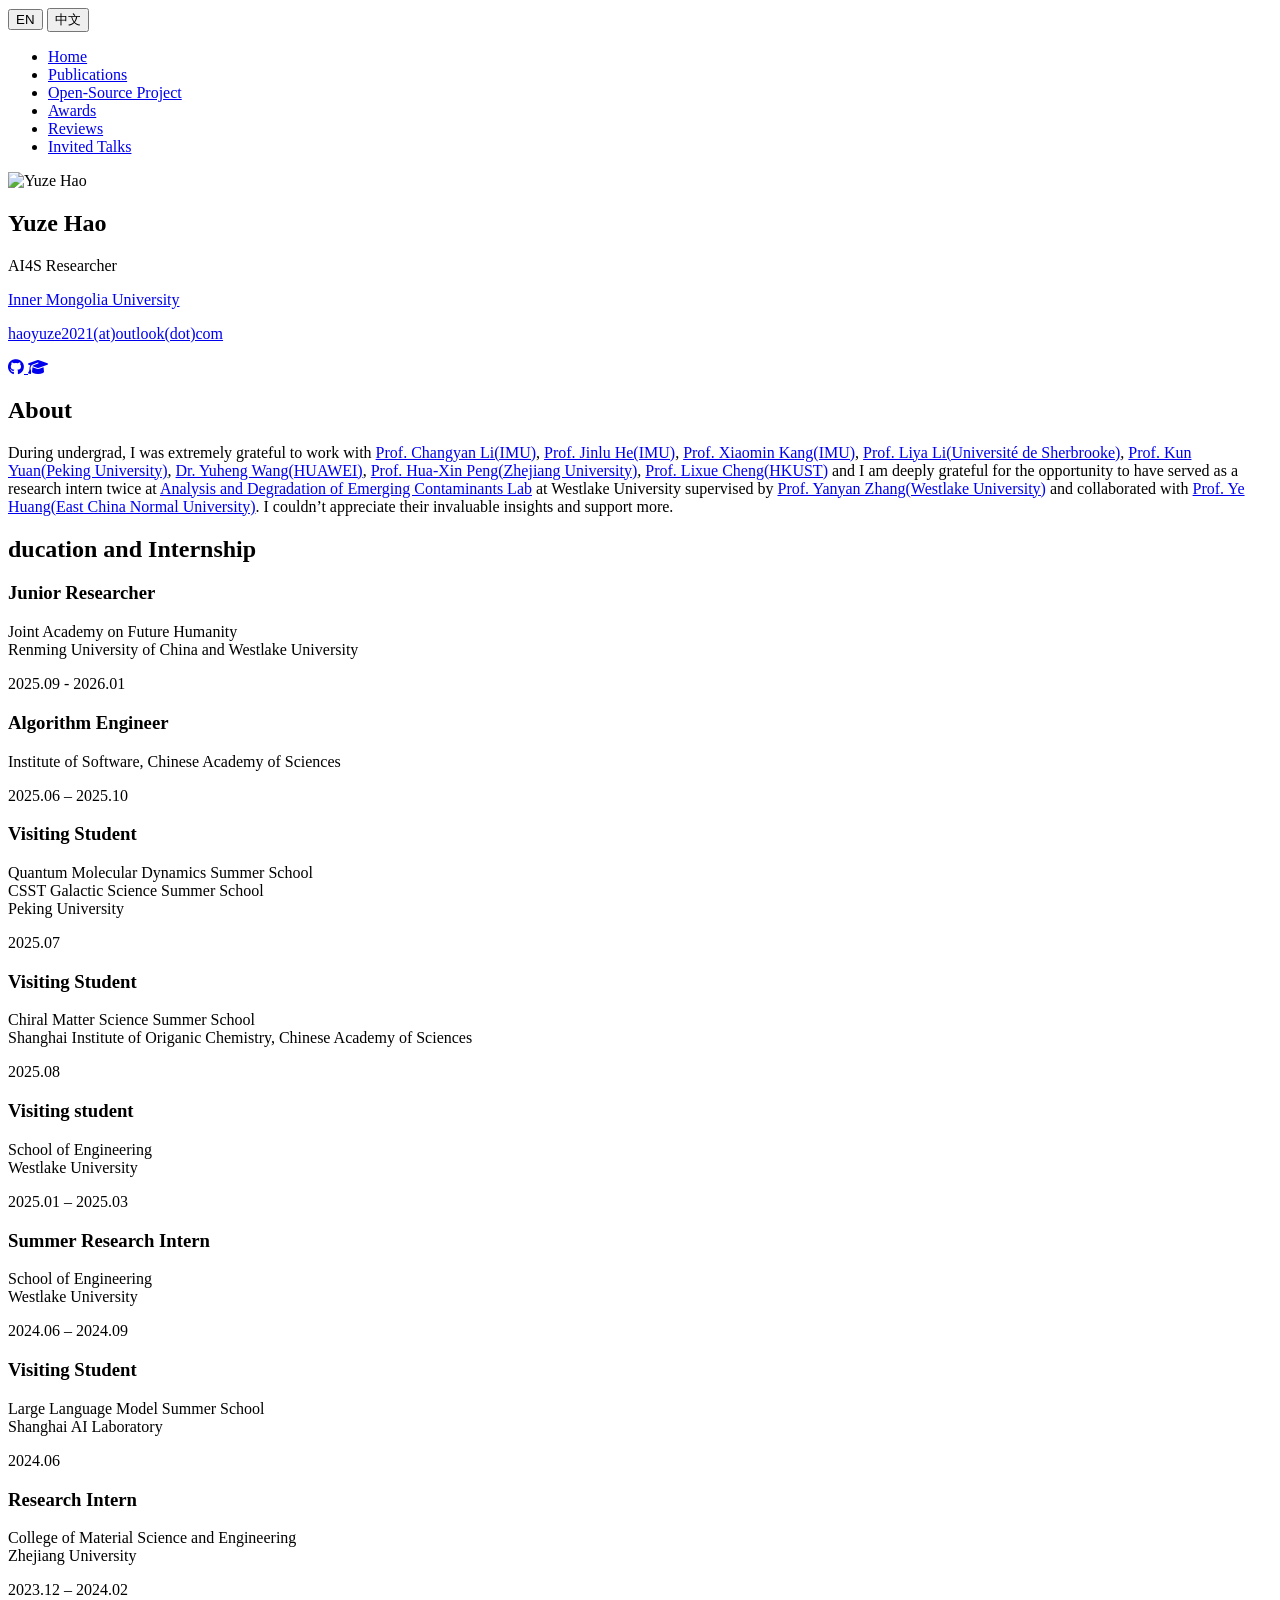
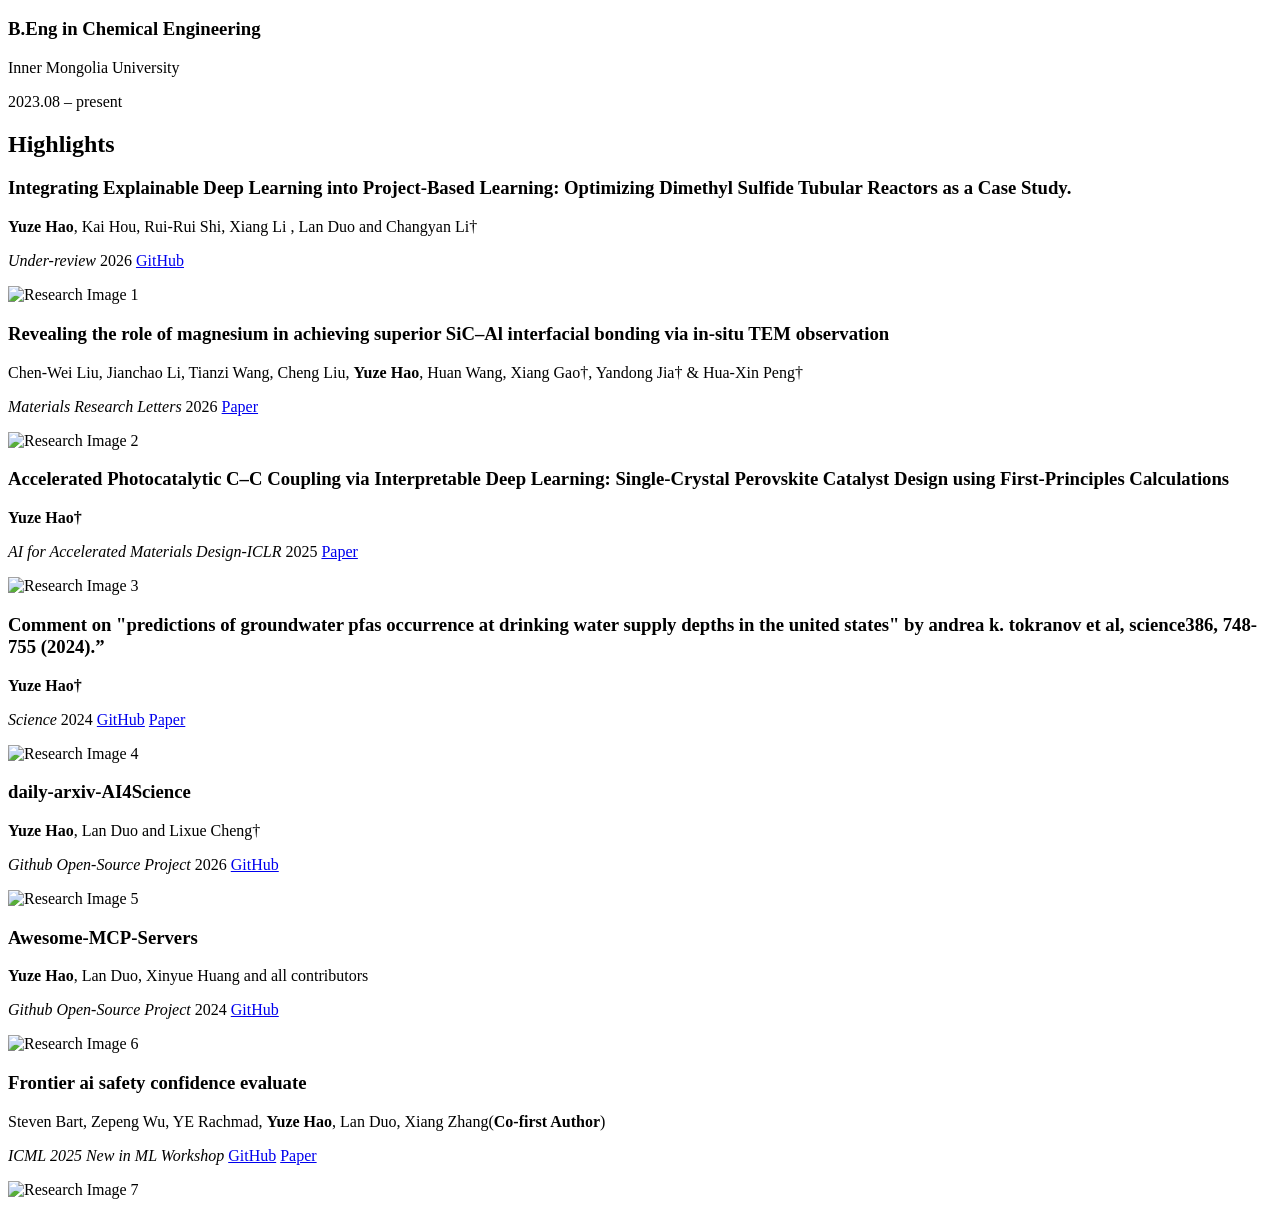
==== index.html @ 5ef04092 "Update index.html" ====
<!DOCTYPE html>
<html lang="en">
<head>
    <meta charset="UTF-8">
    <meta name="viewport" content="width=device-width, initial-scale=1.0">
    <title>Yuze Hao - Academic Homepage</title>
    <link rel="preconnect" href="https://fonts.googleapis.com">
    <link rel="preconnect" href="https://fonts.gstatic.com" crossorigin>
    <link href="https://fonts.googleapis.com/css2?family=Playfair+Display:wght@400;700&family=Inter:wght@300;400;500;600&display=swap" rel="stylesheet">
    <link rel="stylesheet" href="https://cdnjs.cloudflare.com/ajax/libs/font-awesome/6.4.0/css/all.min.css">
    <link rel="stylesheet" href="styles.css">
</head>
<body>
    <div class="container">
        <!-- Language Switcher -->
        <div class="language-switcher">
            <button id="en-btn" class="lang-btn active">EN</button>
            <button id="zh-btn" class="lang-btn">中文</button>
        </div>

        <!-- Navigation -->
        <nav class="navbar">
            <ul>
                <li><a href="index.html" class="nav-link active" data-en="Home" data-zh="首页">Home</a></li>
                <li><a href="publication.html" class="nav-link" data-en="Publications" data-zh="学术论文">Publications</a></li>
                <li><a href="opensource.html" class="nav-link" data-en="Open-Source Project" data-zh="开源项目">Open-Source Project</a></li>
                <li><a href="opensource.html" class="nav-link" data-en="Awards" data-zh="奖项">Awards</a></li>
                <li><a href="opensource.html" class="nav-link" data-en="Reviews" data-zh="审稿">Reviews</a></li>
                <li><a href="opensource.html" class="nav-link" data-en="Invited Talks" data-zh="受邀演讲">Invited Talks</a></li>
            </ul>
        </nav>

        <!-- Main Content -->
        <div class="main-content">
            <!-- Left Sidebar -->
            <aside class="sidebar">
                <div class="profile-photo">
                    <img src="images/profile.jpg" alt="Yuze Hao">
                </div>
                <div class="profile-info">
                    <h1 class="name" data-en="Yuze Hao" data-zh="Yuze Hao">Yuze Hao</h1>
                    <p class="title" data-en="UG std.<br>AI4S Researcher<br>Seeking for phd position" data-zh="科学智能开发者">AI4S Researcher</p>
                    <p class="institution">
                        <a href="https://www.imu.edu.cn/" target="_blank" data-en="Inner Mongolia University" data-zh="内蒙古大学">Inner Mongolia University</a>
                    </p>
                    <p class="email">
                        <a href="haoyuze2021.outlook.com">haoyuze2021(at)outlook(dot)com</a>
                        <!-- <br>
                        <a href="mailto:jiayinjunharold@gmail.com">jiayinjunharold@gmail.com</a> -->
                    </p>
                    <div class="links">
                        <a href="https://github.com/YuzeHao2023" target="_blank" class="social-link" title="GitHub">
                            <i class="fab fa-github"></i>
                        </a>
                        <a href="https://scholar.google.com/citations?user=bJo_CXkAAAAJ&hl=en" target="_blank" class="social-link" title="Google Scholar">
                            <i class="fas fa-graduation-cap"></i>
                        </a>
                    </div>
                </div>
            </aside>

            <!-- Right Content -->
            <main class="content">
                <!-- About Section -->
                <section class="section" id="about">
                    <h2 class="section-title" data-en="About" data-zh="个人简介">About</h2>
                    <p class="section-content" 
                       data-en="During undergrad, I was extremely grateful to work with <a href='https://scholar.google.com/citations?user=M0JCPS4AAAAJ&hl=en'>Prof. Changyan Li(IMU)</a>, <a href='https://orcid.org/0000-0001-9772-8572'>Prof. Jinlu He(IMU)</a>, <a href='https://orcid.org/0000-0001-5195-0231'>Prof. Xiaomin Kang(IMU)</a>, <a href='https://scholar.google.com/citations?user=__xMI5sAAAAJ&hl=en'>Prof. Liya Li(Université de Sherbrooke)</a>, <a href='https://kunyuan827.github.io/'>Prof. Kun Yuan(Peking University)</a>, <a href='https://gitee.com/yuheng_wang'>Dr. Yuheng Wang(HUAWEI)</a>, <a href='https://scholar.google.com/citations?user=1neVsLcAAAAJ&hl=en&oi=ao'>Prof. Hua-Xin Peng(Zhejiang University)</a>, <a href='https://github.com/sherrylixuecheng'>Prof. Lixue Cheng(HKUST)</a> and I am deeply grateful for the opportunity to have served as a research intern twice at the <a href='https://environ-chem.lab.westlake.edu.cn/index.htm'>Analysis and Degradation of Emerging Contaminants Lab</a> at Westlake University, supervised by <a href='https://scholar.google.com/citations?user=PNVFltwAAAAJ&hl=en&oi=ao'>Prof. Yanyan Zhang(Westlake University)</a> and collaborating with <a href='https://scholar.google.com/citations?user=zQckibQAAAAJ&hl=en'>Prof. Ye Huang(East China Normal University)</a>. I couldn’t appreciate their invaluable insights and support more."
                       data-zh="在本科期间，我非常感激能与 <a href='https://scholar.google.com/citations?user=M0JCPS4AAAAJ&hl=en'>李常艳教授 (内蒙古大学)</a>、<a href='https://orcid.org/0000-0001-9772-8572'>贺进禄教授 (内蒙古大学)</a>、<a href='https://orcid.org/0000-0001-5195-0231'>康晓敏教授 (内蒙古大学)</a>、<a href='https://scholar.google.com/citations?user=__xMI5sAAAAJ&hl=en'>李利亚教授 (舍布鲁克大学)</a>、<a href='https://kunyuan827.github.io/'>袁坤教授 (北京大学)</a>、<a href='https://gitee.com/yuheng_wang'>王宇衡博士 (华为)</a>、<a href='https://scholar.google.com/citations?user=1neVsLcAAAAJ&hl=en&oi=ao'>彭華新教授 (浙江大学)</a> 以及 <a href='https://github.com/sherrylixuecheng'>程立雪教授 (香港科技大学)</a> 共同开展工作。同时，我也非常荣幸能在西湖大学 <a href='https://environ-chem.lab.westlake.edu.cn/index.htm'>新污染物分析与降解实验室</a> 担任两次研究实习生，在 <a href='https://scholar.google.com/citations?user=PNVFltwAAAAJ&hl=en&oi=ao'>张岩岩教授 (西湖大学)</a> 的指导下学习，并与 <a href='https://scholar.google.com/citations?user=zQckibQAAAAJ&hl=en'>黄晔教授 (华东师范大学)</a> 合作。我对他们提供的宝贵见解和支持感激不尽。">
                       
                       During undergrad, I was extremely grateful to work with 
                       <a href="https://scholar.google.com/citations?user=M0JCPS4AAAAJ&hl=en">Prof. Changyan Li(IMU)</a>, 
                       <a href="https://orcid.org/0000-0001-9772-8572">Prof. Jinlu He(IMU)</a>, 
                       <a href="https://orcid.org/0000-0001-5195-0231">Prof. Xiaomin Kang(IMU)</a>, 
                       <a href="https://scholar.google.com/citations?user=__xMI5sAAAAJ&hl=en">Prof. Liya Li(Université de Sherbrooke)</a>, 
                       <a href="https://kunyuan827.github.io/">Prof. Kun Yuan(Peking University)</a>, 
                       <a href="https://gitee.com/yuheng_wang">Dr. Yuheng Wang(HUAWEI)</a>, 
                       <a href="https://scholar.google.com/citations?user=1neVsLcAAAAJ&hl=en&oi=ao">Prof. Hua-Xin Peng(Zhejiang University)</a>,
                       <a href="https://github.com/sherrylixuecheng">Prof. Lixue Cheng(HKUST)</a>
                       and I am deeply grateful for the opportunity to have served as a research intern twice at 
                       <a href="https://environ-chem.lab.westlake.edu.cn/index.htm">Analysis and Degradation of Emerging Contaminants Lab</a> 
                       at Westlake University supervised by 
                       <a href="https://scholar.google.com/citations?user=PNVFltwAAAAJ&hl=en&oi=ao">Prof. Yanyan Zhang(Westlake University)</a> 
                       and collaborated with 
                       <a href="https://scholar.google.com/citations?user=zQckibQAAAAJ&hl=en">Prof. Ye Huang(East China Normal University)</a>. 
                       I couldn’t appreciate their invaluable insights and support more.
                    </p>
                    <!-- <p class="section-content" data-en="I am a Postdoctoral Researcher at THU-AIR and a Neuroscience PhD graduate from the IDG/McGovern Institute for Brain Research, Tsinghua University. Driven by a passion for <span class='highlight'>AI4Science</span>, my research focuses on using unsupervised learning and synthetic data to solve complex pharmaceutical and biological problems. See more about me via <a href='timeline.html'>Timeline</a>" data-zh="清华智能产业研究院博士后，清华麦戈文脑科学研究中心神经科学博士。目前深耕 <span class='highlight'>AI4Science</span> 领域，专注于通过无监督学习和合成数据探索前沿的生物医药课题。欢迎通过我的 <a href='timeline.html'>时间线</a> 来了解更多。">
                        I am a Postdoctoral Researcher at THU-AIR and a Neuroscience PhD graduate from the IDG/McGovern Institute for Brain Research, Tsinghua University. Driven by a passion for <span class='highlight'>AI4Science</span>, my research focuses on using unsupervised learning and synthetic data to solve complex pharmaceutical and biological problems. See more about me via <a href='timeline.html'>Timeline</a>
                    </p> -->
                    <!-- <p class="section-content" 
                       data-en="During undergrad, I was extremely grateful to work with <a href='https://scholar.google.com/citations?user=M0JCPS4AAAAJ&hl=en'>Prof. Changyan Li(IMU)</a>, <a href='https://orcid.org/0000-0001-9772-8572'>Prof. Jinlu He(IMU)</a>, <a href='https://orcid.org/0000-0001-5195-0231'>Prof. Xiaomin Kang(IMU)</a>, <a href='https://scholar.google.com/citations?user=__xMI5sAAAAJ&hl=en'>Prof. Liya Li(Université de Sherbrooke)</a>, <a href='https://kunyuan827.github.io/'>Prof. Kun Yuan(Peking University)</a>, <a href='https://gitee.com/yuheng_wang'>Dr. Yuheng Wang(HUAWEI)</a>, <a href='https://scholar.google.com/citations?user=1neVsLcAAAAJ&hl=en&oi=ao'>Prof. Hua-Xin Peng(Zhejiang University)</a>, <a href="https://github.com/sherrylixuecheng">Prof. Lixue Cheng(HKUST)</a> and I couldn't appreciate to being a research Intern twice at <a href='https://environ-chem.lab.westlake.edu.cn/index.htm'>Analysis and Degradation of Emerging Contaminants Lab</a> at Westlake University supervised by <a href='https://scholar.google.com/citations?user=PNVFltwAAAAJ&hl=en&oi=ao'>Prof. Yanyan Zhang(Westlake University)</a> and collabrated with <a href='https://scholar.google.com/citations?user=zQckibQAAAAJ&hl=en'>Prof. Ye Huang(East China Normal University)</a>. I couldn’t appreciate their invaluable insights and support more." 
                       <!-- data-zh=""> -->
                       <!-- data-zh="在本科期间，我非常感激能与 <a href='https://scholar.google.com/citations?user=M0JCPS4AAAAJ&hl=en'>李常艳教授 (内蒙古大学)</a>、<a href='https://orcid.org/0000-0001-9772-8572'>贺进禄教授 (内蒙古大学)</a>、<a href='https://orcid.org/0000-0001-5195-0231'>康晓敏教授 (内蒙古大学)</a>、<a href='https://scholar.google.com/citations?user=__xMI5sAAAAJ&hl=en'>李利亚教授 (舍布鲁克大学)</a>、<a href='https://kunyuan827.github.io/'>袁坤教授 (北京大学)</a>、<a href='https://gitee.com/yuheng_wang'>王宇衡博士 (华为)</a>、<a href='https://scholar.google.com/citations?user=1neVsLcAAAAJ&hl=en&oi=ao'>彭華新教授 (浙江大学)</a> 以及 <a href="https://github.com/sherrylixuecheng">程立雪教授 (香港科技大学)</a> 共同开展工作。同时，我也非常荣幸能在西湖大学 <a href='https://environ-chem.lab.westlake.edu.cn/index.htm'>新污染物分析与降解实验室</a> 担任两次研究实习生，在 <a href='https://scholar.google.com/citations?user=PNVFltwAAAAJ&hl=en&oi=ao'>张岩岩教授 (西湖大学)</a> 的指导下学习，并与 <a href='https://scholar.google.com/citations?user=zQckibQAAAAJ&hl=en'>黄晔教授 (华东师范大学)</a> 合作。我对他们提供的宝贵见解和支持感激不尽。"> -->
                        <!-- During undergrad, I was extremely grateful to work with 
                        <a href="https://scholar.google.com/citations?user=M0JCPS4AAAAJ&hl=en">Prof. Changyan Li(IMU)</a>, 
                        <a href="https://orcid.org/0000-0001-9772-8572">Prof. Jinlu He(IMU)</a>, 
                        <a href="https://orcid.org/0000-0001-5195-0231">Prof. Xiaomin Kang(IMU)</a>, 
                        <a href="https://scholar.google.com/citations?user=__xMI5sAAAAJ&hl=en">Prof. Liya Li(Université de Sherbrooke)</a>, 
                        <a href="https://kunyuan827.github.io/">Prof. Kun Yuan(Peking University)</a>, 
                        <a href="https://gitee.com/yuheng_wang">Dr. Yuheng Wang(HUAWEI)</a>, 
                        <a href="https://scholar.google.com/citations?user=1neVsLcAAAAJ&hl=en&oi=ao">Prof. Hua-Xin Peng(Zhejiang University)</a>,
                        <a href="https://github.com/sherrylixuecheng">Prof. Lixue Cheng(HKUST)</a>
                        and I couldn't appreciate to being a research Intern twice at 
                        <a href="https://environ-chem.lab.westlake.edu.cn/index.htm">Analysis and Degradation of Emerging Contaminants Lab</a> 
                        at Westlake University supervised by 
                        <a href="https://scholar.google.com/citations?user=PNVFltwAAAAJ&hl=en&oi=ao">Prof. Yanyan Zhang(Westlake University)</a> 
                        and collabrated with 
                        <a href="https://scholar.google.com/citations?user=zQckibQAAAAJ&hl=en">Prof. Ye Huang(East China Normal University)</a>. 
                        I couldn’t appreciate their invaluable insights and support more.
                    </p> --> 
                    <!-- <p class="section-content" data-en="During undergrad, I was extremely grateful to work with <a href="https://scholar.google.com/citations?user=M0JCPS4AAAAJ&hl=en">Prof. Changyan Li(IMU)</a>, <a herf="https://orcid.org/0000-0001-9772-8572">Prof. Jinlu He(IMU)</a>, <a herf="https://orcid.org/0000-0001-5195-0231">Prof. Xiaomin Kang(IMU)</a>, <a herf="https://scholar.google.com/citations?user=__xMI5sAAAAJ&hl=en">Prof. Liya Li(Université de Sherbrooke)</a>, <a herf="https://kunyuan827.github.io/">Prof. Kun Yuan(Peking University)</a>, <a herf="https://gitee.com/yuheng_wang">Dr. Yuheng Wang(HUAWEI)</a>, <a herf="https://scholar.google.com/citations?user=1neVsLcAAAAJ&hl=en&oi=ao">Prof. Hua-Xin Peng(Zhejiang University)</a> and I couldn't appreciate to being a research Intern twice at <a herf="https://environ-chem.lab.westlake.edu.cn/index.htm">Analysis and Degradation of Emerging Contaminants Lab</a> at Westlake University supervised by <a herf="https://scholar.google.com/citations?user=PNVFltwAAAAJ&hl=en&oi=ao">Prof. Yanyan Zhang(Westlake University)</a> and collabrated with <a herf="https://scholar.google.com/citations?user=zQckibQAAAAJ&hl=en">Prof. Ye Huang(East China Normal University)</a>. I couldn’t appreciate their invaluable insights and support more. " data-zh="">
                        During undergrad, I was extremely grateful to work with <a href="https://scholar.google.com/citations?user=M0JCPS4AAAAJ&hl=en">Prof. Changyan Li(IMU)</a>, <a herf="https://orcid.org/0000-0001-9772-8572">Prof. Jinlu He(IMU)</a>, <a herf="https://orcid.org/0000-0001-5195-0231">Prof. Xiaomin Kang(IMU)</a>, <a herf="https://scholar.google.com/citations?user=__xMI5sAAAAJ&hl=en">Prof. Liya Li(Université de Sherbrooke)</a>, <a herf="https://kunyuan827.github.io/">Prof. Kun Yuan(Peking University)</a>, <a herf="https://gitee.com/yuheng_wang">Dr. Yuheng Wang(HUAWEI)</a>, <a herf="https://scholar.google.com/citations?user=1neVsLcAAAAJ&hl=en&oi=ao">Prof. Hua-Xin Peng(Zhejiang University)</a> and I couldn't appreciate to being a research Intern twice at <a herf="https://environ-chem.lab.westlake.edu.cn/index.htm">Analysis and Degradation of Emerging Contaminants Lab</a> at Westlake University supervised by <a herf="https://scholar.google.com/citations?user=PNVFltwAAAAJ&hl=en&oi=ao">Prof. Yanyan Zhang(Westlake University)</a> and collabrated with <a herf="https://scholar.google.com/citations?user=zQckibQAAAAJ&hl=en">Prof. Ye Huang(East China Normal University)</a>. I couldn’t appreciate their invaluable insights and support more.
                    </p> -->
                </section>

                <!-- Work and Education Section -->
                <section class="section" id="work-education">
                    <h2 class="section-title" data-en="Education and Internship" data-zh="教育经历与实习经历">ducation and Internship</h2>
                    <div class="section-content">
                        <div class="timeline-item">
                            <h3 class="item-title" data-en="Junior Researcher" data-zh="青年研究员">Junior Researcher</h3>
                            <p class="item-organization" data-en="Joint Academy on Future Humanity<br>Renming University of China and Westlake University" data-zh="中国人民大学 - 西湖大学未来人类研究院">Joint Academy on Future Humanity<br>Renming University of China and Westlake University</p>
                            <p class="item-date" data-en="2025.09 - 2026.1" data-zh="2025年9月 - 2026年1月">2025.09 - 2026.01</p>
                        </div>
                        <div class="timeline-item">
                            <h3 class="item-title" data-en="Algorithm Engineer" data-zh="算法实习生">Algorithm Engineer</h3>
                            <p class="item-organization" data-en="Institute of Software, Chinese Academy of Sciences" data-zh="中国科学院软件研究所">Institute of Software, Chinese Academy of Sciences</p>
                            <p class="item-date" data-en="2025.06 – 2025.10" data-zh="2025年6月 – 2025年10月">2025.06 – 2025.10</p>
                        </div>
                        <div class="timeline-item">
                            <h3 class="item-title" data-en="Visiting Student" data-zh="访问学生">Visiting Student</h3>
                            <p class="item-organization" data-en="Quantum Molecular Dynamics Summer School<br>CSST Galactic Science Summer School<br>Peking University" data-zh="量子分子动力学暑期学校<br>CSST星系科学暑期学校<br>北京大学">Quantum Molecular Dynamics Summer School<br>CSST Galactic Science Summer School<br>Peking University</p>
                            <p class="item-date" data-en="2025.07" data-zh="2025年7月">2025.07</p>
                        </div>
                        <div class="timeline-item">
                            <h3 class="item-title" data-en="Visiting Student" data-zh="访问学生">Visiting Student</h3>
                            <p class="item-organization" data-en="Chiral Matter Science Summer School<br>Shanghai Institute of Origanic Chemistry, Chinese Academy of Sciences" data-zh="手性物质科学暑期学校<br>中国科学院上海有机化学研究所">Chiral Matter Science Summer School<br>Shanghai Institute of Origanic Chemistry, Chinese Academy of Sciences</p>
                            <p class="item-date" data-en="2025.08" data-zh="2025年8月">2025.08</p>
                        </div>
                        <div class="timeline-item">
                            <h3 class="item-title" data-en="Visiting student" data-zh="访问学生">Visiting student</h3>
                            <p class="item-organization" data-en="School of Engineering<br>Westlake University" data-zh="西湖大学交叉科学研究中心">School of Engineering<br>Westlake University</p>
                            <p class="item-date" data-en="2025.01 – 2025.03" data-zh="2025年1月 – 2025年3月">2025.01 – 2025.03</p>
                        </div>
                        <div class="timeline-item">
                            <h3 class="item-title" data-en="Summer Research Intern" data-zh="暑期科研实习生">Summer Research Intern</h3>
                            <p class="item-organization" data-en="School of Engineering<br>Westlake University" data-zh="西湖大学交叉科学研究中心">School of Engineering<br>Westlake University</p>
                            <p class="item-date" data-en="2024.06 – 2024.09" data-zh="2024年6月 – 2024年9月">2024.06 – 2024.09</p>
                        </div>
                        <div class="timeline-item">
                            <h3 class="item-title" data-en="Visiting Student" data-zh="访问学生">Visiting Student</h3>
                            <p class="item-organization" data-en="Large Language Model Summer School<br>Shanghai AI Laboratory" data-zh="大语言模型暑期学校<br>上海人工智能实验室">Large Language Model Summer School<br>Shanghai AI Laboratory</p>
                            <p class="item-date" data-en="2024.06" data-zh="2024年6月">2024.06</p>
                        </div>
                        <div class="timeline-item">
                            <h3 class="item-title" data-en="Research Intern" data-zh="科研实习生">Research Intern</h3>
                            <p class="item-organization" data-en="College of Material Science and Engineering<br>Zhejiang University" data-zh="浙江大学材料科学与工程学院">College of Material Science and Engineering<br>Zhejiang University</p>
                            <p class="item-date" data-en="2024.06 – 2024.09" data-zh="2024年6月 – 2024年9月">2023.12 – 2024.02</p>
                        </div>
                        <div class="timeline-item">
                            <h3 class="item-title" data-en="B.Eng in Chemical Engineering" data-zh="化学工程工学学位">B.Eng in Chemical Engineering</h3>
                            <p class="item-organization" data-en="Inner Mongolia University" data-zh="内蒙古大学">Inner Mongolia University</p>
                            <p class="item-date" data-en="2023.08 – present" data-zh="2023年8月至今">2023.08 – present</p>
                        </div>
                    </div>
                </section>

                <!-- Research Highlights Section -->
                <section class="section" id="research-highlights">
                    <h2 class="section-title" data-en="Highlights" data-zh="代表性工作">Highlights</h2>
                    <div class="research-cards">
                        <div class="research-card">
                            <h3 class="card-title">Integrating Explainable Deep Learning into Project-Based Learning: Optimizing Dimethyl Sulfide Tubular Reactors as a Case Study.</h3>
                            <p class="card-authors"><strong>Yuze Hao</strong>, Kai Hou, Rui-Rui Shi, Xiang Li , Lan Duo and Changyan Li†</p>
                            <p class="card-journal">
                                <i>Under-review</i> 2026 
                                <span class="card-buttons">
                                    <!-- <a href="https://drugclip.com/index" target="_blank" class="card-button" data-en="Demo" data-zh="Demo">Demo</a> -->
                                    <a href="https://github.com/YuzeHao2023/Deep-DMS-Reactor" target="_blank" class="card-button" data-en="GitHub" data-zh="GitHub">GitHub</a>
                                    <!-- <a href="https://doi.org/10.1126/science.ads9530" target="_blank" class="card-button" data-en="Paper" data-zh="Paper">Paper</a> -->
                                </span>
                            </p>
                            <div class="card-image">
                                <img src="images/research1.png" alt="Research Image 1">
                            </div>
                        </div>
                        <div class="research-card">
                            <h3 class="card-title">Revealing the role of magnesium in achieving superior SiC–Al interfacial bonding via in-situ TEM observation</h3>
                            <p class="card-authors">Chen-Wei Liu, Jianchao Li, Tianzi Wang, Cheng Liu, <strong>Yuze Hao</strong>, Huan Wang, Xiang Gao†, Yandong Jia† & Hua-Xin Peng†</p>
                            <p class="card-journal">
                                <i>Materials Research Letters</i> 2026 
                                <span class="card-buttons">
                                    <!-- <a href="https://github.com/MuZhao2333/MolFLAE" target="_blank" class="card-button" data-en="GitHub" data-zh="GitHub">GitHub</a> -->
                                    <a href="https://doi.org/10.1080/21663831.2026.2613098" target="_blank" class="card-button" data-en="Paper" data-zh="Paper">Paper</a>
                                </span>
                            </p>
                            <div class="card-image">
                                <img src="images/research2.png" alt="Research Image 2">
                            </div>
                        </div>
                        <div class="research-card">
                            <h3 class="card-title">Accelerated Photocatalytic C–C Coupling via Interpretable Deep Learning: Single-Crystal Perovskite Catalyst Design using First-Principles Calculations</h3>
                            <p class="card-authors"><strong>Yuze Hao†</strong></p>
                            <p class="card-journal">
                                <i>AI for Accelerated Materials Design-ICLR</i> 2025
                                <span class="card-buttons">
                                    <!-- <a href="https://github.com/MuZhao2333/MolFLAE" target="_blank" class="card-button" data-en="GitHub" data-zh="GitHub">GitHub</a> -->
                                    <a href="https://iclr.cc/virtual/2025/10000076" target="_blank" class="card-button" data-en="Paper" data-zh="Paper">Paper</a>
                                </span>
                            </p>
                            <div class="card-image">
                                <img src="images/research3.png" alt="Research Image 3">
                            </div>
                        </div>
                        <div class="research-card">
                            <h3 class="card-title">Comment on "predictions of groundwater pfas occurrence at drinking water supply depths in the united states" by andrea k. tokranov et al, science386, 748-755 (2024).”</h3>
                            <p class="card-authors"><strong>Yuze Hao†</strong></p>
                            <p class="card-journal">
                                <i>Science</i> 2024 
                                <span class="card-buttons">
                                    <a href="https://github.com/YuzeHao2023/PFAS-ML" target="_blank" class="card-button" data-en="GitHub" data-zh="GitHub">GitHub</a>
                                    <a href="https://www.science.org/doi/10.1126/science.ado6638" target="_blank" class="card-button" data-en="Paper" data-zh="Paper">Paper</a>
                                </span>
                            </p>
                            <div class="card-image">
                                <img src="images/research4.png" alt="Research Image 4">
                            </div>
                        </div>
                        <div class="research-card">
                            <h3 class="card-title">daily-arxiv-AI4Science</h3>
                            <p class="card-authors"><strong>Yuze Hao</strong>, Lan Duo and Lixue Cheng†</p>
                            <p class="card-journal">
                                <i>Github Open-Source Project</i> 2026 
                                <span class="card-buttons">
                                    <a href="https://github.com/YuzeHao2023/daily-arxiv-AI4Science" target="_blank" class="card-button" data-en="GitHub" data-zh="GitHub">GitHub</a>
                                    <!-- <a href="https://doi.org/10.1080/21663831.2026.2613098" target="_blank" class="card-button" data-en="Paper" data-zh="Paper">Paper</a> -->
                                </span>
                            </p>
                            <div class="card-image">
                                <img src="images/research5.png" alt="Research Image 5">
                            </div>
                        </div>
                        <div class="research-card">
                            <h3 class="card-title">Awesome-MCP-Servers</h3>
                            <p class="card-authors"><strong>Yuze Hao</strong>, Lan Duo, Xinyue Huang and all contributors</p>
                            <p class="card-journal">
                                <i>Github Open-Source Project</i> 2024
                                <span class="card-buttons">
                                    <a href="https://github.com/YuzeHao2023/Awesome-MCP-Servers" target="_blank" class="card-button" data-en="GitHub" data-zh="GitHub">GitHub</a>
                                    <!-- <a href="https://doi.org/10.1080/21663831.2026.2613098" target="_blank" class="card-button" data-en="Paper" data-zh="Paper">Paper</a> -->
                                </span>
                            </p>
                            <div class="card-image">
                                <img src="images/research6.png" alt="Research Image 6">
                            </div>
                        </div>
                        <div class="research-card">
                            <h3 class="card-title">Frontier ai safety confidence evaluate</h3>
                            <p class="card-authors">Steven Bart, Zepeng Wu, YE Rachmad, <strong>Yuze Hao</strong>, Lan Duo, Xiang Zhang(<strong>Co-first Author</strong>)</p>
                            <p class="card-journal">
                                <i>ICML 2025 New in ML Workshop</i>  
                                <span class="card-buttons">
                                    <a href="https://github.com/YuzeHao2023/DelhiLM" target="_blank" class="card-button" data-en="GitHub" data-zh="GitHub">GitHub</a>
                                    <a href="https://www.cambridge.org/engage/api-gateway/coe/assets/orp/resource/item/68bbf625728bf9025ebb3dcc/original/frontier-ai-safety-confidence-evaluate.pdf" target="_blank" class="card-button" data-en="Paper" data-zh="Paper">Paper</a>
                                </span>
                            </p>
                            <div class="card-image">
                                <img src="images/research7.png" alt="Research Image 7">
                            </div>
                        </div>
                    </div>
                </section>
            </main>
        </div>
    </div>

    <script src="script.js"></script>
</body>
</html>
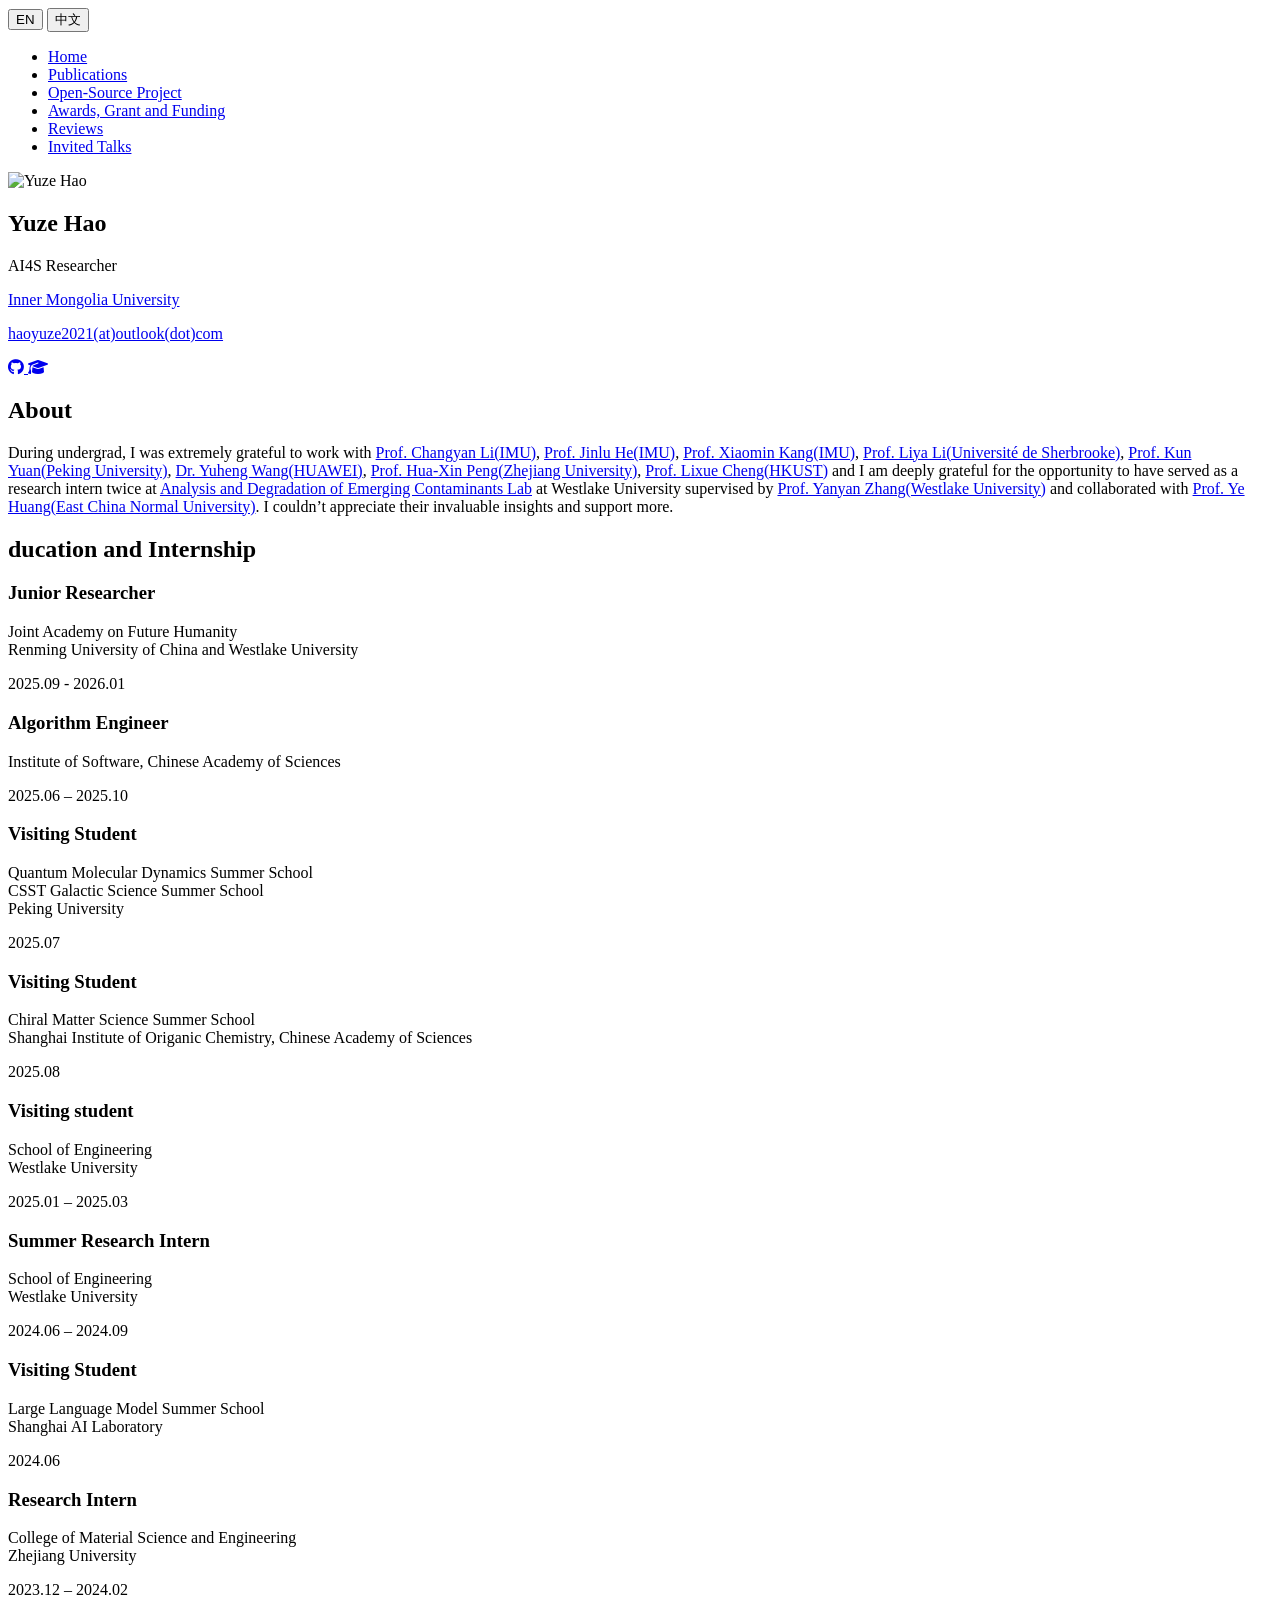
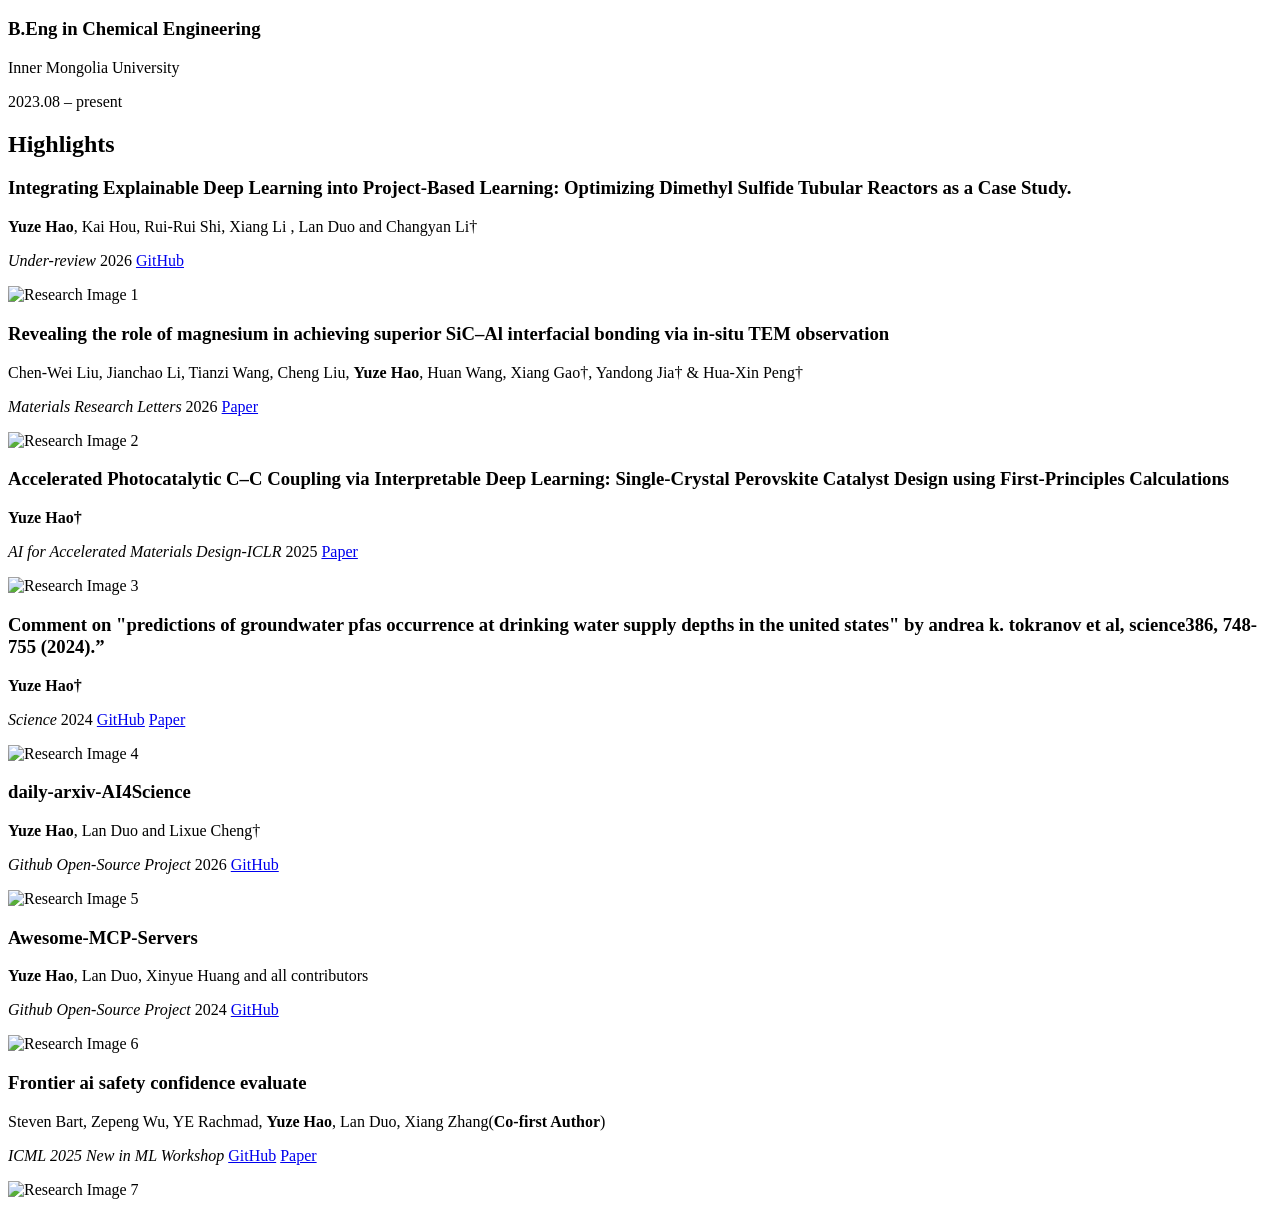
==== commit ff13e226: "Update index.html" ====
--- a/index.html
+++ b/index.html
@@ -24,9 +24,9 @@
                 <li><a href="index.html" class="nav-link active" data-en="Home" data-zh="首页">Home</a></li>
                 <li><a href="publication.html" class="nav-link" data-en="Publications" data-zh="学术论文">Publications</a></li>
                 <li><a href="opensource.html" class="nav-link" data-en="Open-Source Project" data-zh="开源项目">Open-Source Project</a></li>
-                <li><a href="opensource.html" class="nav-link" data-en="Awards" data-zh="奖项">Awards</a></li>
-                <li><a href="opensource.html" class="nav-link" data-en="Reviews" data-zh="审稿">Reviews</a></li>
-                <li><a href="opensource.html" class="nav-link" data-en="Invited Talks" data-zh="受邀演讲">Invited Talks</a></li>
+                <li><a href="awards.html" class="nav-link" data-en="Awards, Grant and Funding" data-zh="奖项及研究经费">Awards, Grant and Funding</a></li>
+                <li><a href="review.html" class="nav-link" data-en="Reviews" data-zh="审稿">Reviews</a></li>
+                <li><a href="talks.html" class="nav-link" data-en="Invited Talks" data-zh="受邀演讲">Invited Talks</a></li>
             </ul>
         </nav>
 
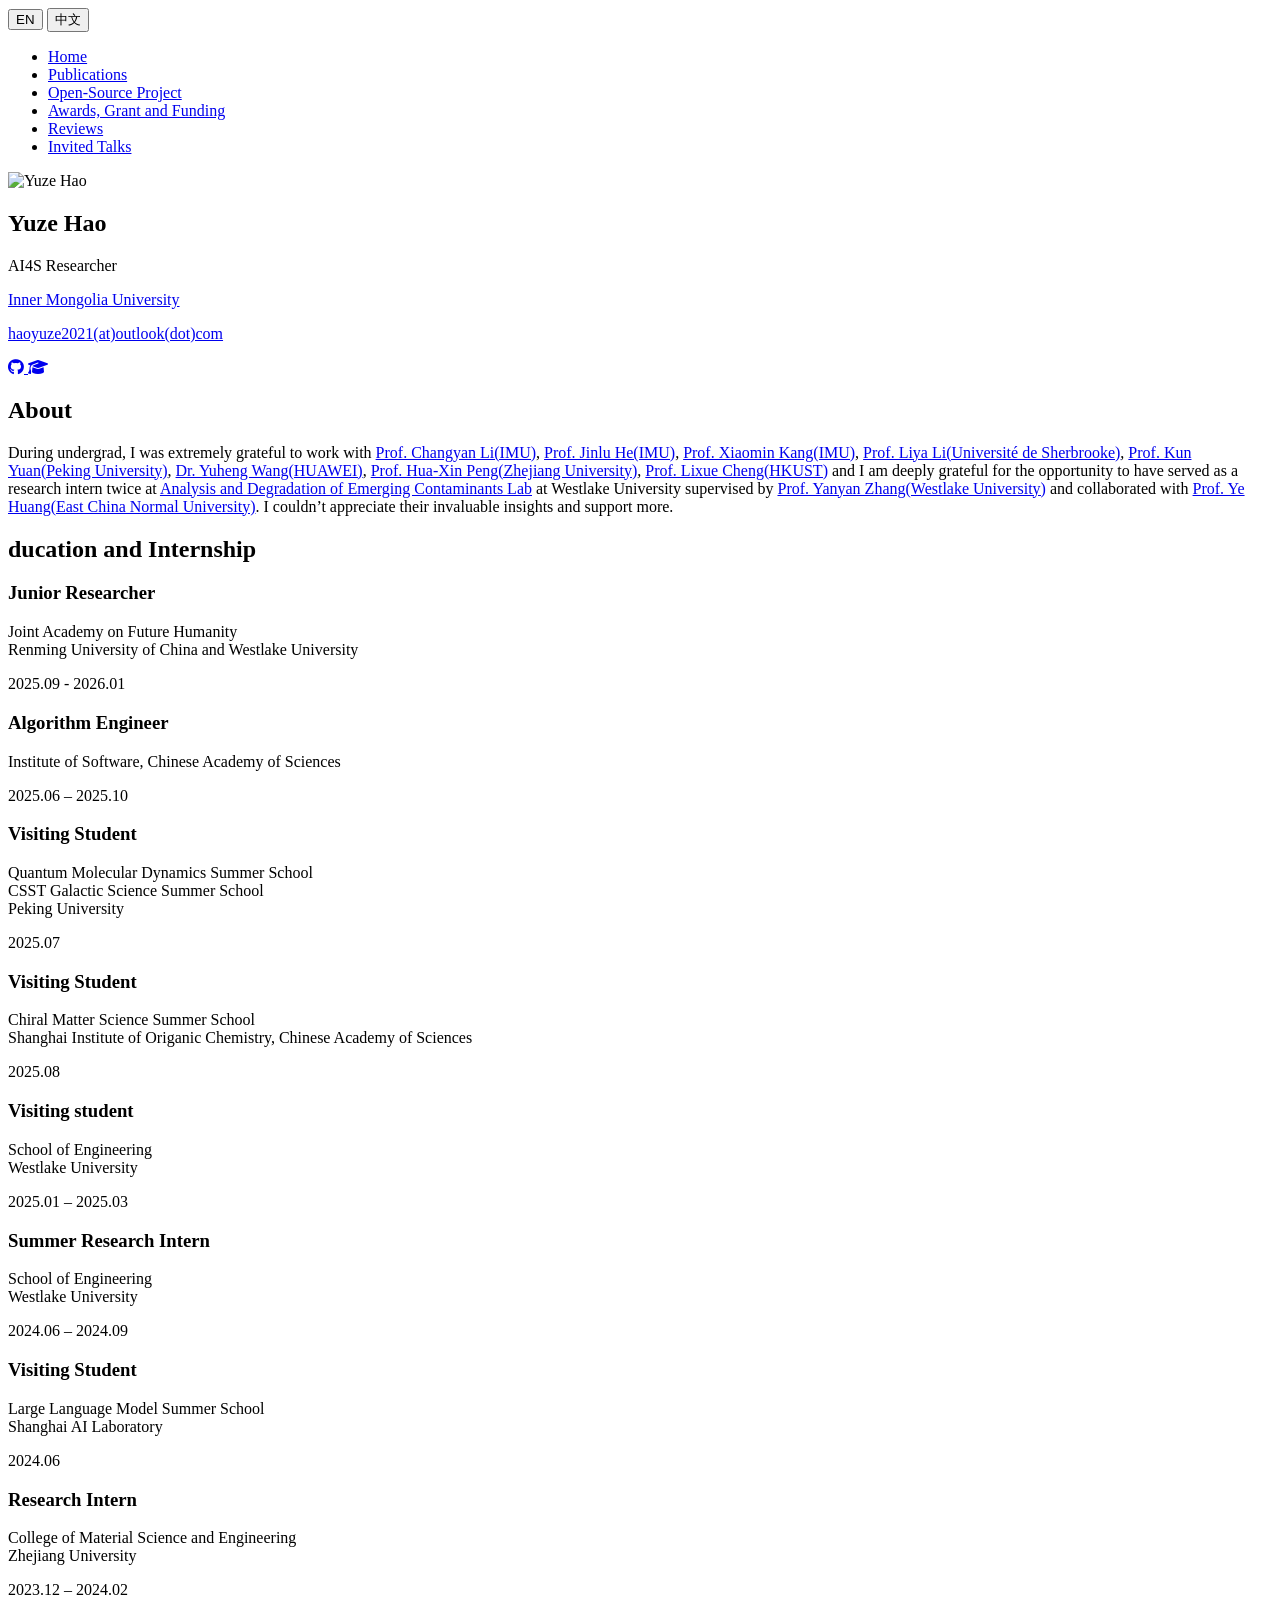
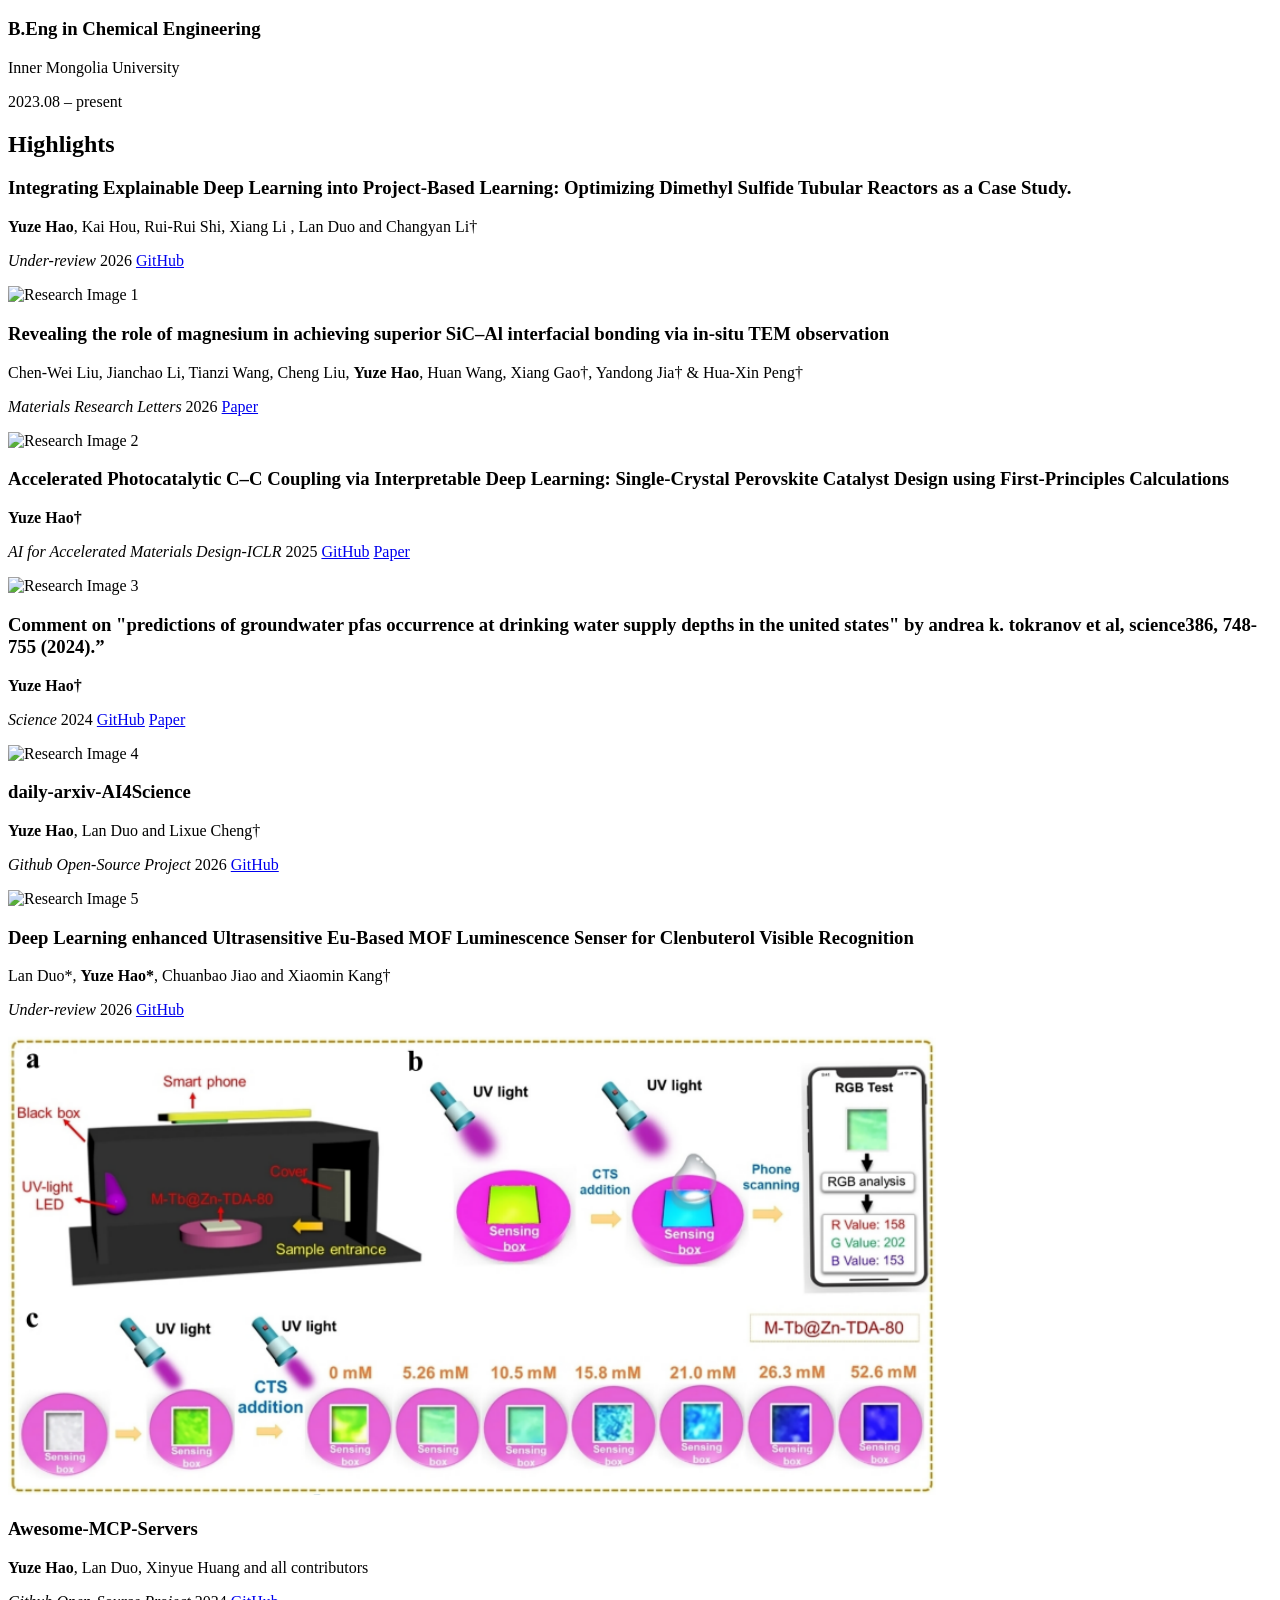
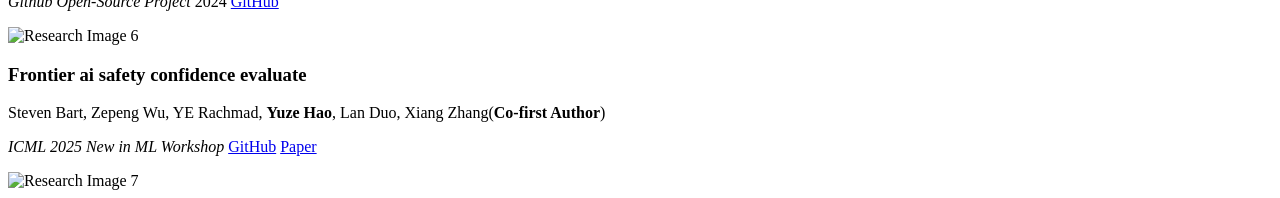
==== commit 77cdaa31: "Update index.html" ====
--- a/index.html
+++ b/index.html
@@ -205,7 +205,7 @@
                             <p class="card-journal">
                                 <i>AI for Accelerated Materials Design-ICLR</i> 2025
                                 <span class="card-buttons">
-                                    <!-- <a href="https://github.com/MuZhao2333/MolFLAE" target="_blank" class="card-button" data-en="GitHub" data-zh="GitHub">GitHub</a> -->
+                                    <a href="https://github.com/YuzeHao2023/deepcoupling" target="_blank" class="card-button" data-en="GitHub" data-zh="GitHub">GitHub</a>
                                     <a href="https://iclr.cc/virtual/2025/10000076" target="_blank" class="card-button" data-en="Paper" data-zh="Paper">Paper</a>
                                 </span>
                             </p>
@@ -239,6 +239,20 @@
                             </p>
                             <div class="card-image">
                                 <img src="images/research5.png" alt="Research Image 5">
+                            </div>
+                        </div>
+                        <div class="research-card">
+                            <h3 class="card-title">Deep Learning enhanced Ultrasensitive Eu-Based MOF Luminescence Senser for Clenbuterol Visible Recognition</h3>
+                            <p class="card-authors">Lan Duo*, <strong>Yuze Hao*</strong>, Chuanbao Jiao and Xiaomin Kang†</p>
+                            <p class="card-journal">
+                                <i>Under-review</i> 2026 
+                                <span class="card-buttons">
+                                    <a href="https://github.com/YuzeHao2023/DCDN" target="_blank" class="card-button" data-en="GitHub" data-zh="GitHub">GitHub</a>
+                                    <!-- <a href="https://doi.org/10.1080/21663831.2026.2613098" target="_blank" class="card-button" data-en="Paper" data-zh="Paper">Paper</a> -->
+                                </span>
+                            </p>
+                            <div class="card-image">
+                                <img src="images/research-xiaomin.png" alt="Research Image 8">
                             </div>
                         </div>
                         <div class="research-card">
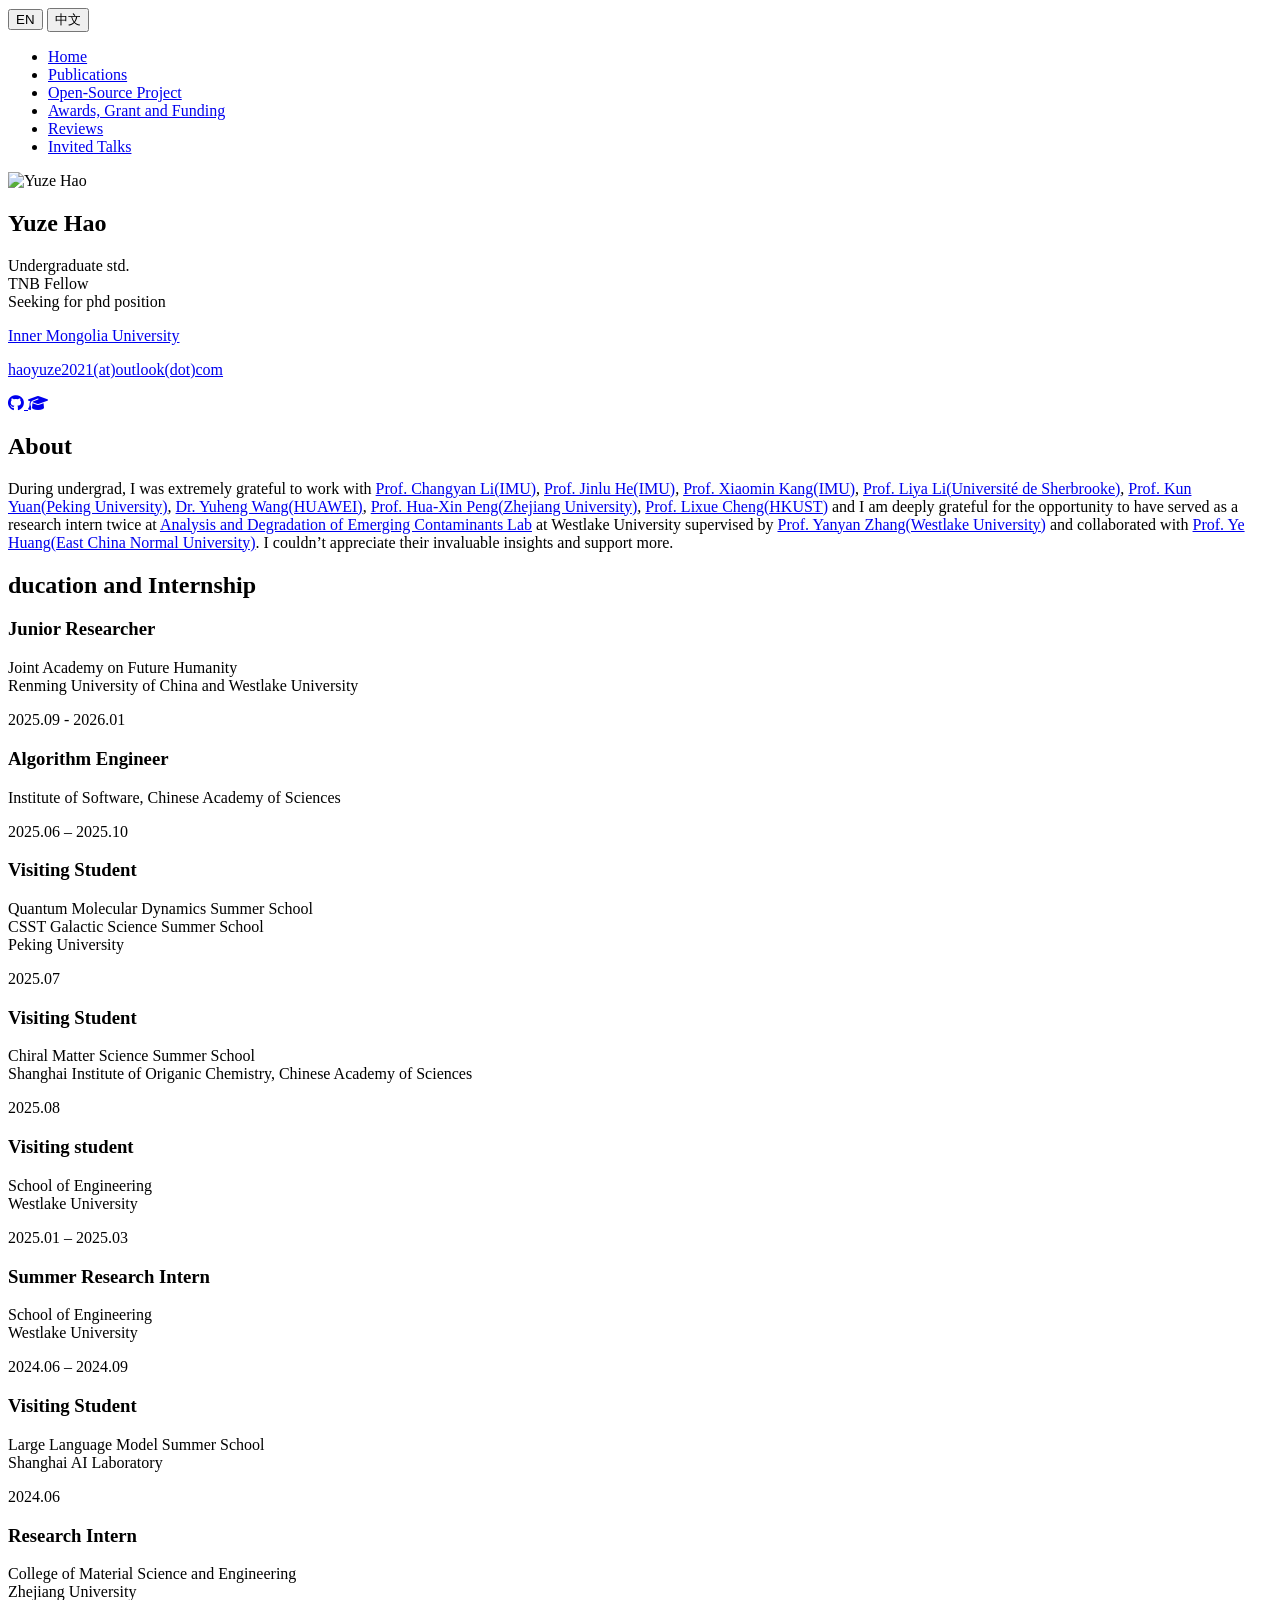
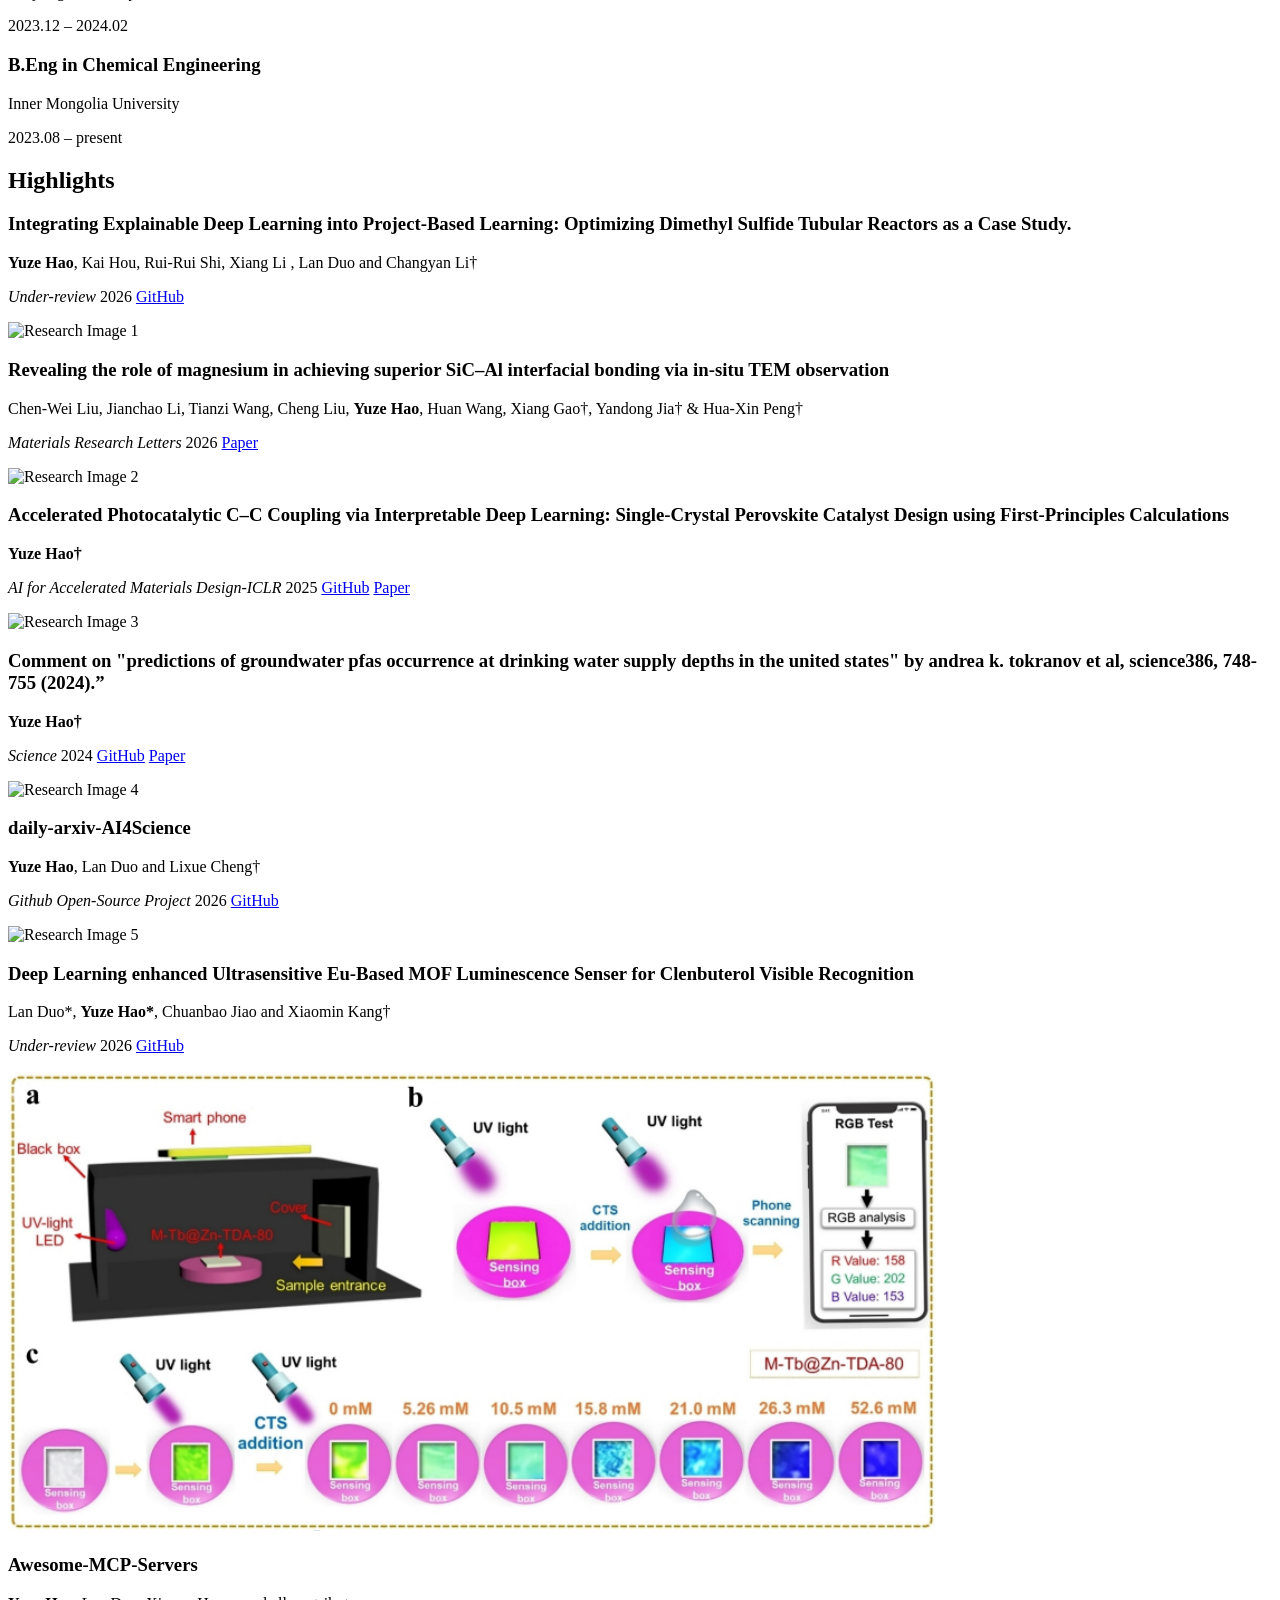
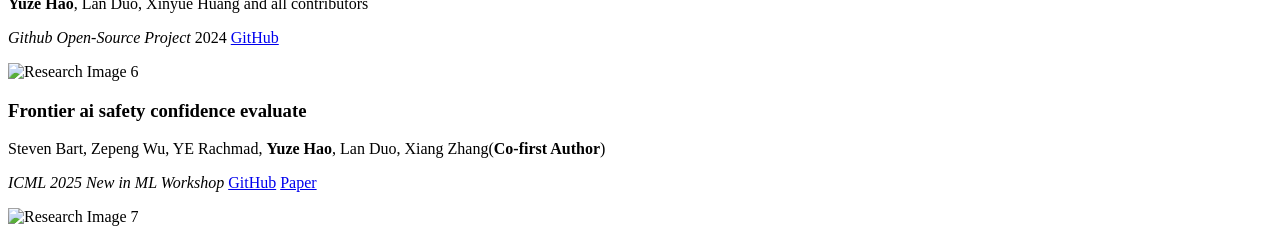
==== commit 6ddde2de: "Update index.html" ====
--- a/index.html
+++ b/index.html
@@ -39,7 +39,7 @@
                 </div>
                 <div class="profile-info">
                     <h1 class="name" data-en="Yuze Hao" data-zh="Yuze Hao">Yuze Hao</h1>
-                    <p class="title" data-en="UG std.<br>AI4S Researcher<br>Seeking for phd position" data-zh="科学智能开发者">AI4S Researcher</p>
+                    <p class="title" data-en="Undergraduate std.<br>TNB Fellow<br>Seeking for phd position" data-zh="科学智能开发者">Undergraduate std.<br>TNB Fellow<br>Seeking for phd position</p>
                     <p class="institution">
                         <a href="https://www.imu.edu.cn/" target="_blank" data-en="Inner Mongolia University" data-zh="内蒙古大学">Inner Mongolia University</a>
                     </p>
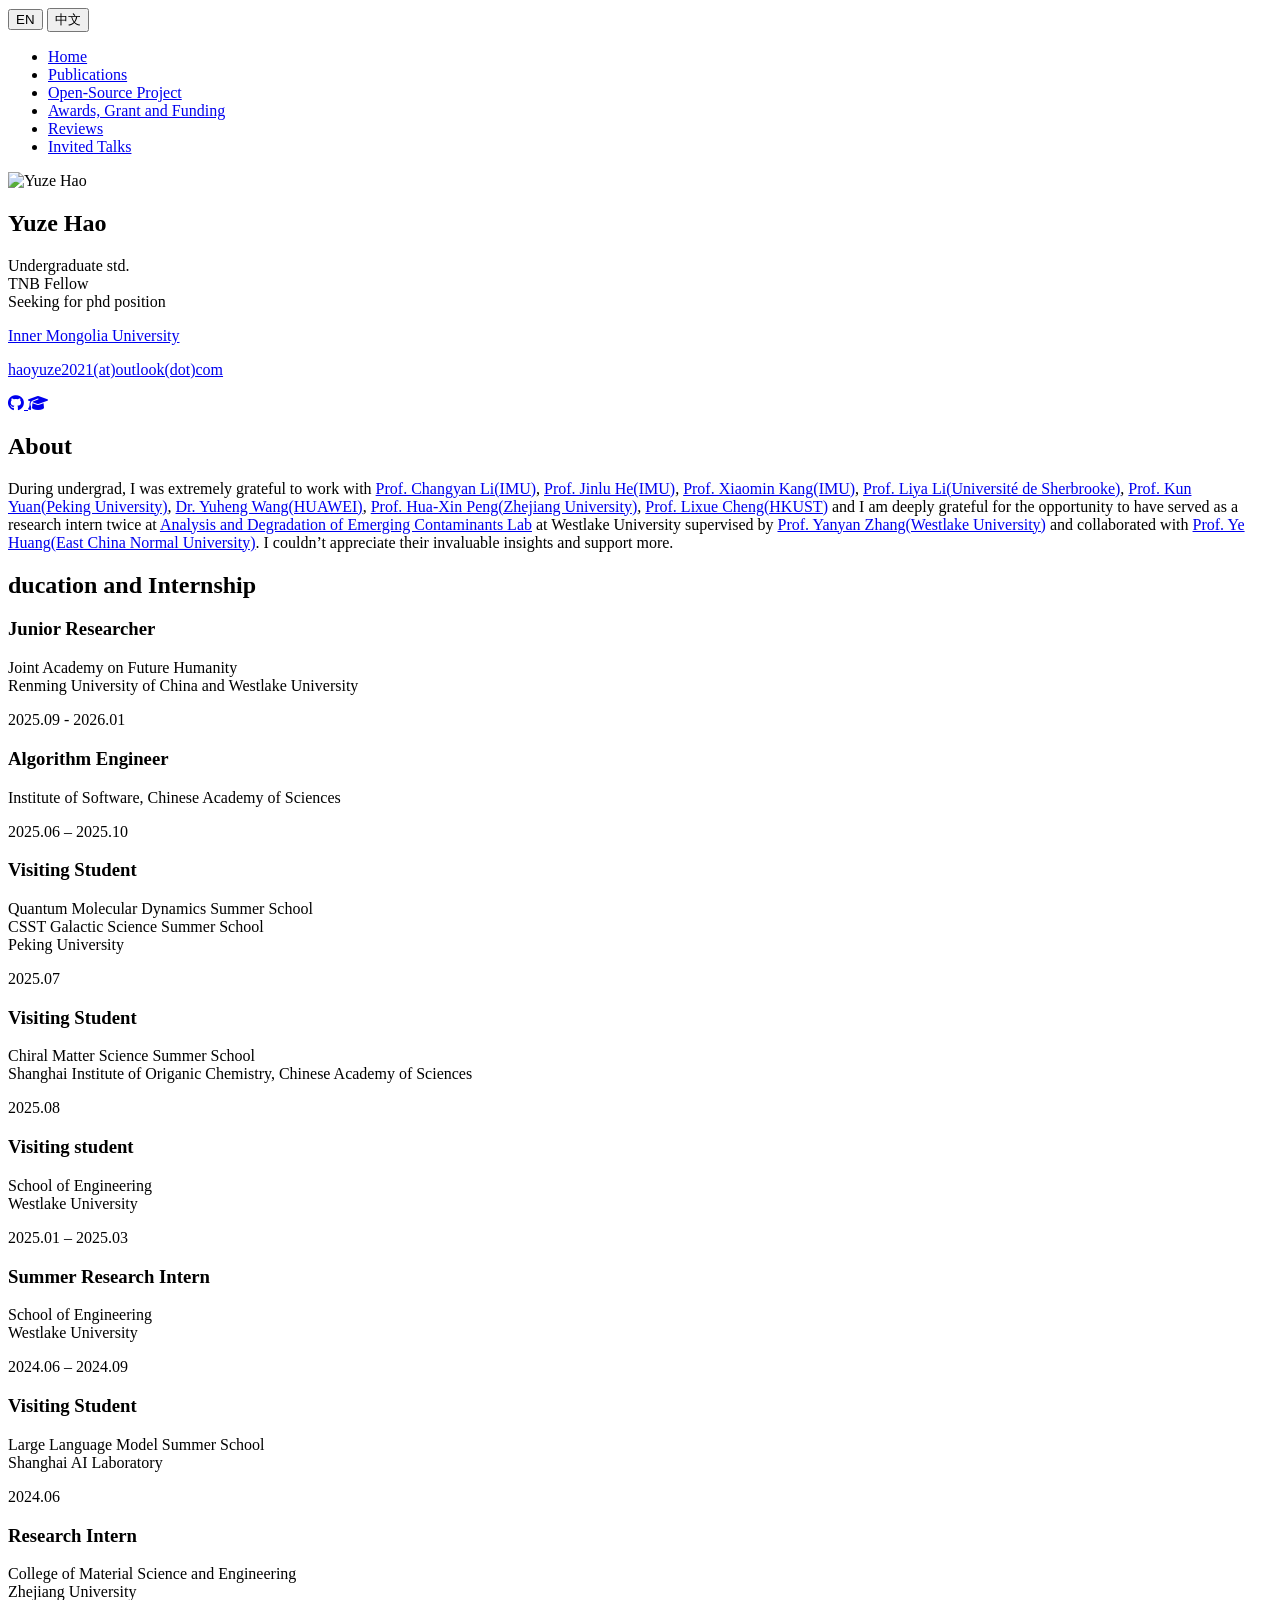
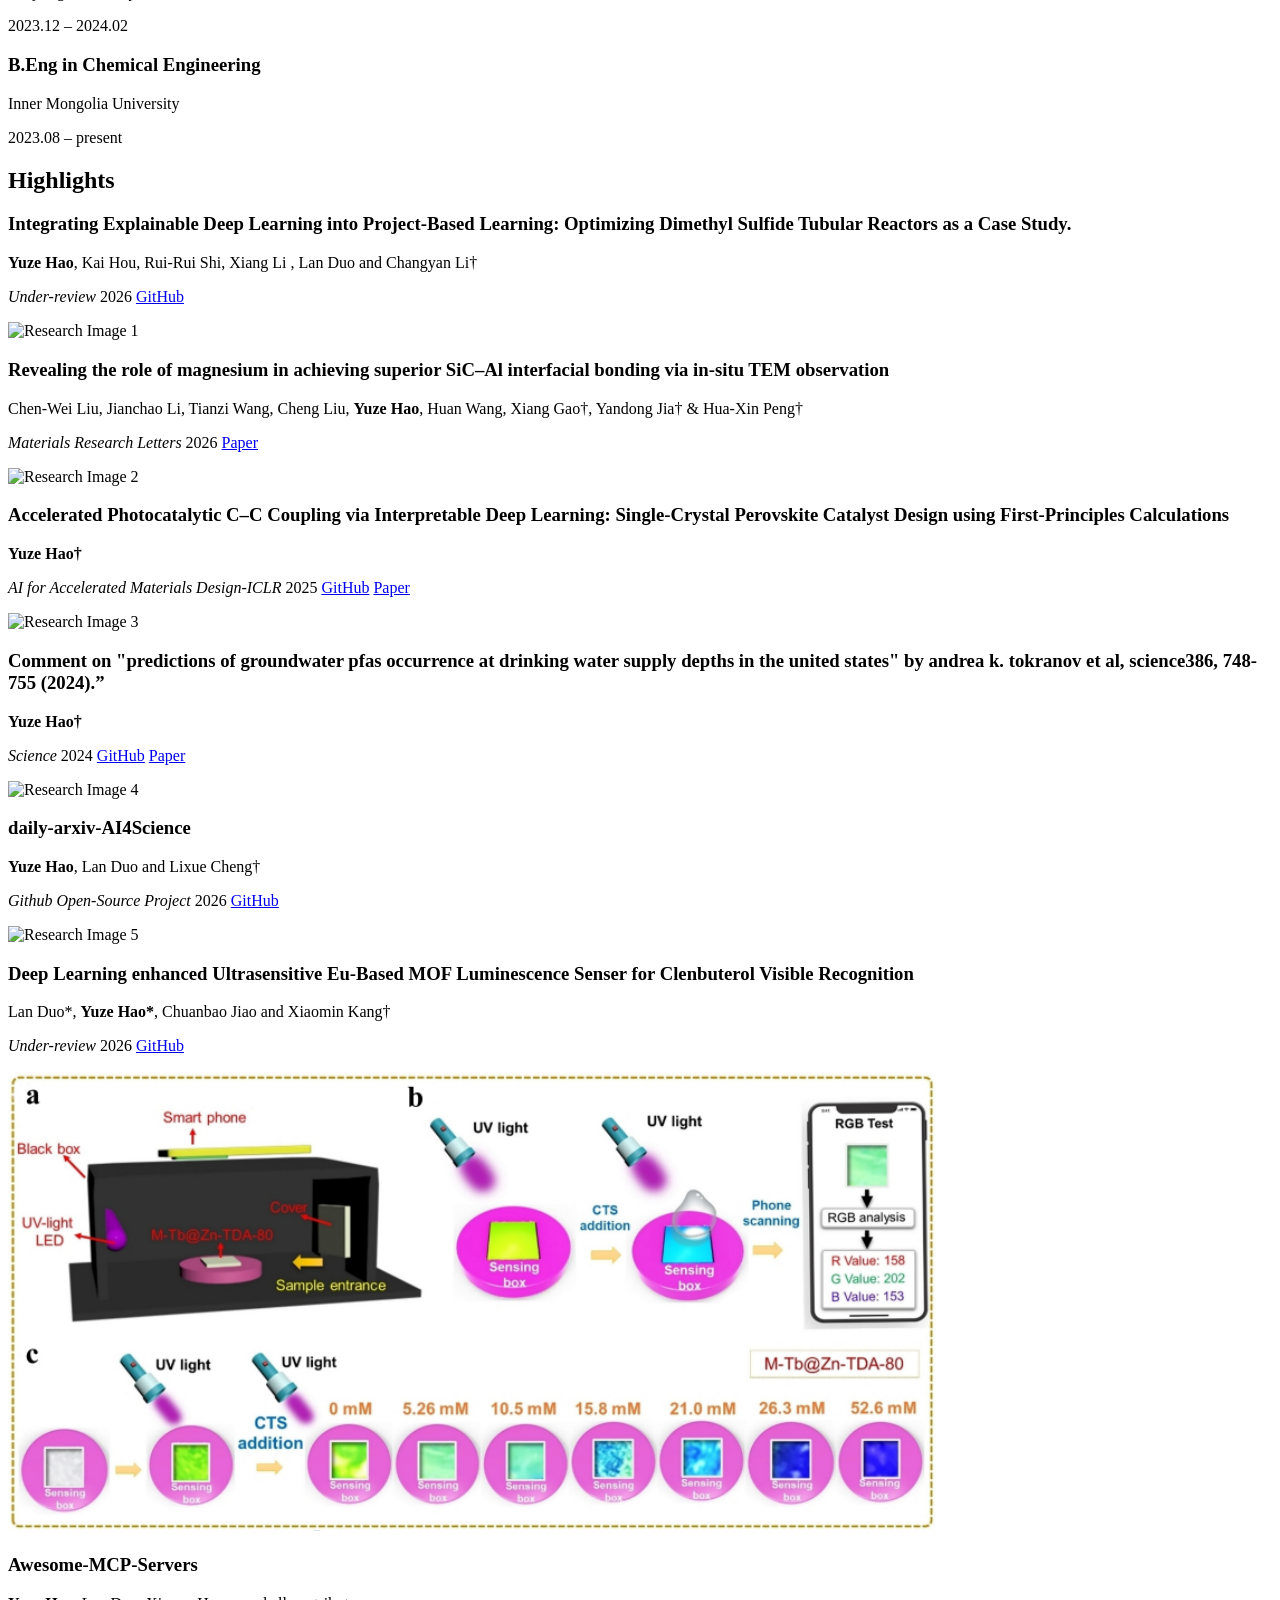
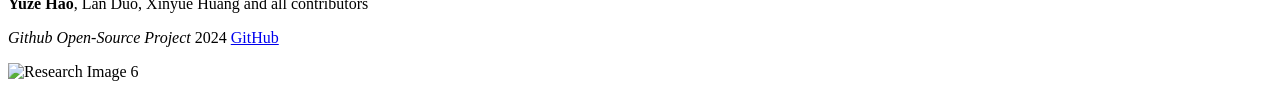
==== commit e830c7fc: "Update index.html" ====
--- a/index.html
+++ b/index.html
@@ -156,7 +156,7 @@
                         <div class="timeline-item">
                             <h3 class="item-title" data-en="Research Intern" data-zh="科研实习生">Research Intern</h3>
                             <p class="item-organization" data-en="College of Material Science and Engineering<br>Zhejiang University" data-zh="浙江大学材料科学与工程学院">College of Material Science and Engineering<br>Zhejiang University</p>
-                            <p class="item-date" data-en="2024.06 – 2024.09" data-zh="2024年6月 – 2024年9月">2023.12 – 2024.02</p>
+                            <p class="item-date" data-en="2023.12 – 2024.02" data-zh="2023年12月 – 2024年2月">2023.12 – 2024.02</p>
                         </div>
                         <div class="timeline-item">
                             <h3 class="item-title" data-en="B.Eng in Chemical Engineering" data-zh="化学工程工学学位">B.Eng in Chemical Engineering</h3>
@@ -269,7 +269,7 @@
                                 <img src="images/research6.png" alt="Research Image 6">
                             </div>
                         </div>
-                        <div class="research-card">
+                        <!-- <div class="research-card">
                             <h3 class="card-title">Frontier ai safety confidence evaluate</h3>
                             <p class="card-authors">Steven Bart, Zepeng Wu, YE Rachmad, <strong>Yuze Hao</strong>, Lan Duo, Xiang Zhang(<strong>Co-first Author</strong>)</p>
                             <p class="card-journal">
@@ -282,7 +282,7 @@
                             <div class="card-image">
                                 <img src="images/research7.png" alt="Research Image 7">
                             </div>
-                        </div>
+                        </div> -->
                     </div>
                 </section>
             </main>
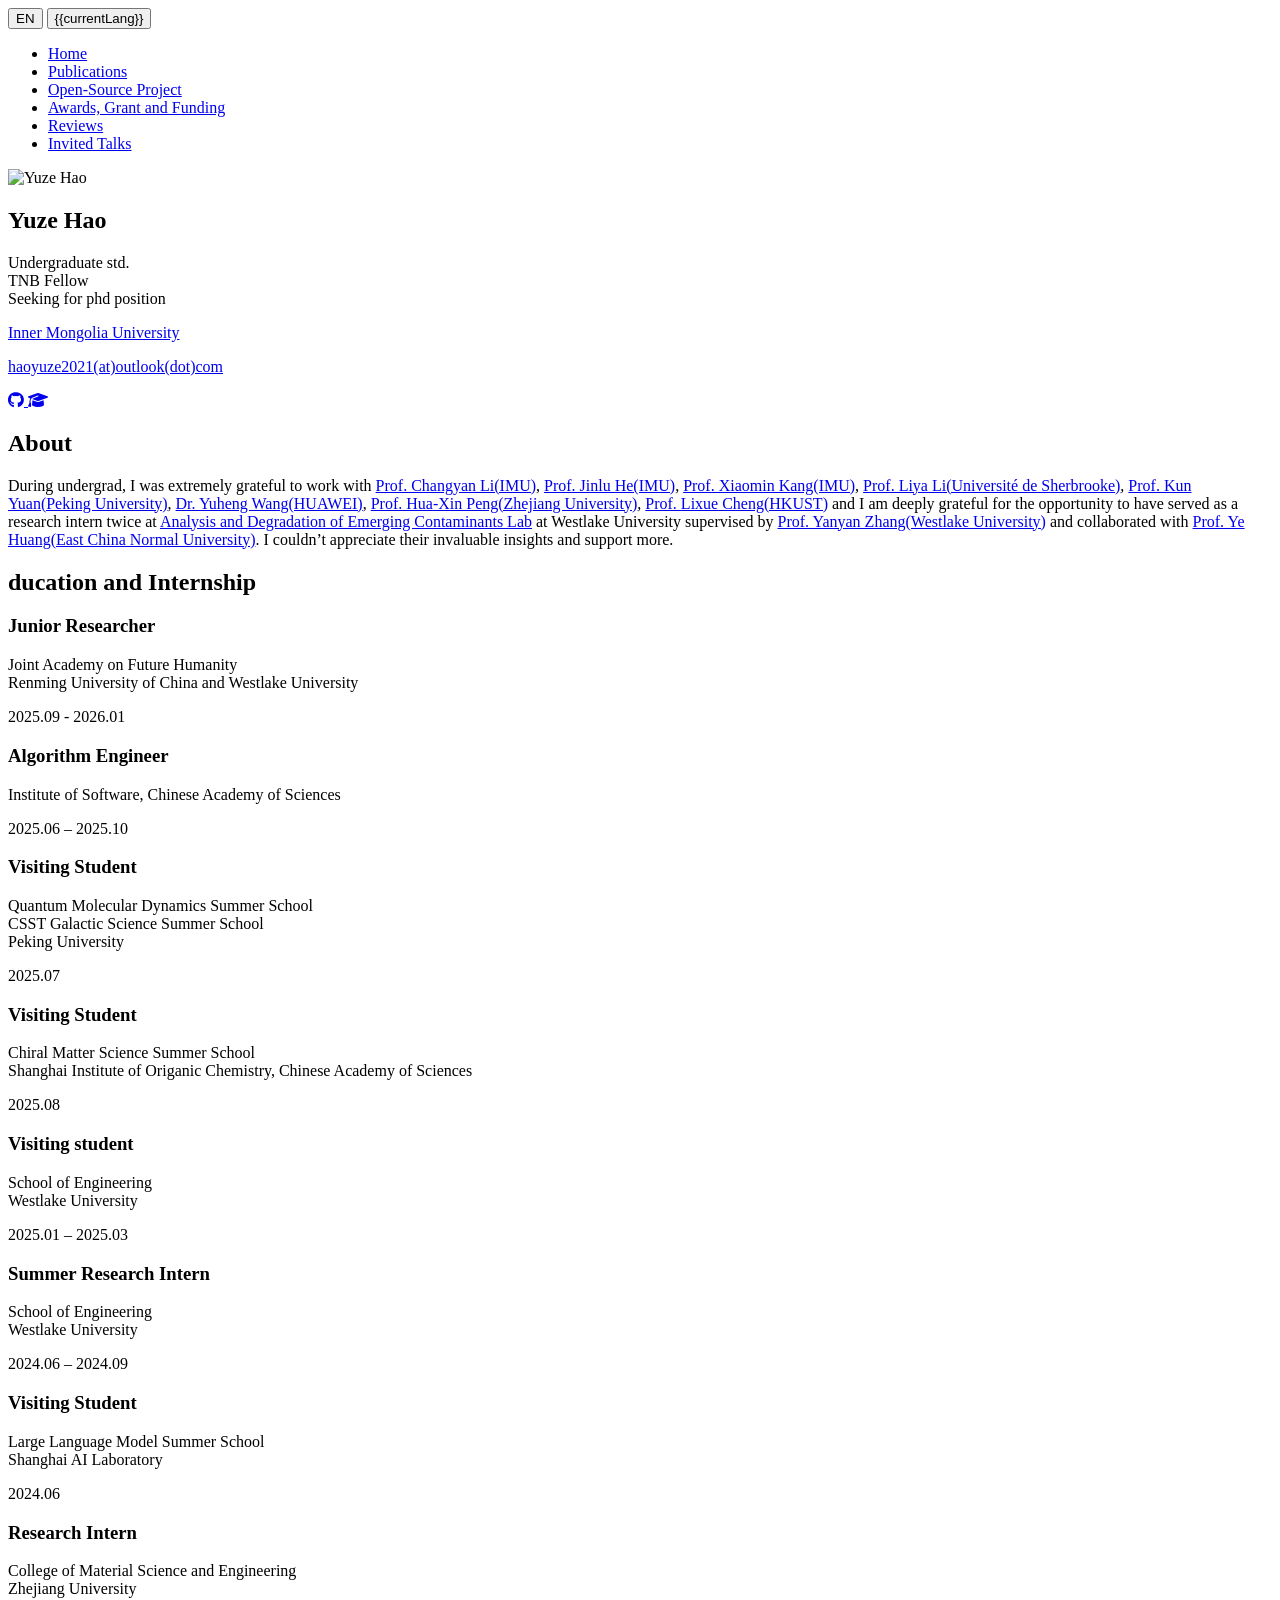
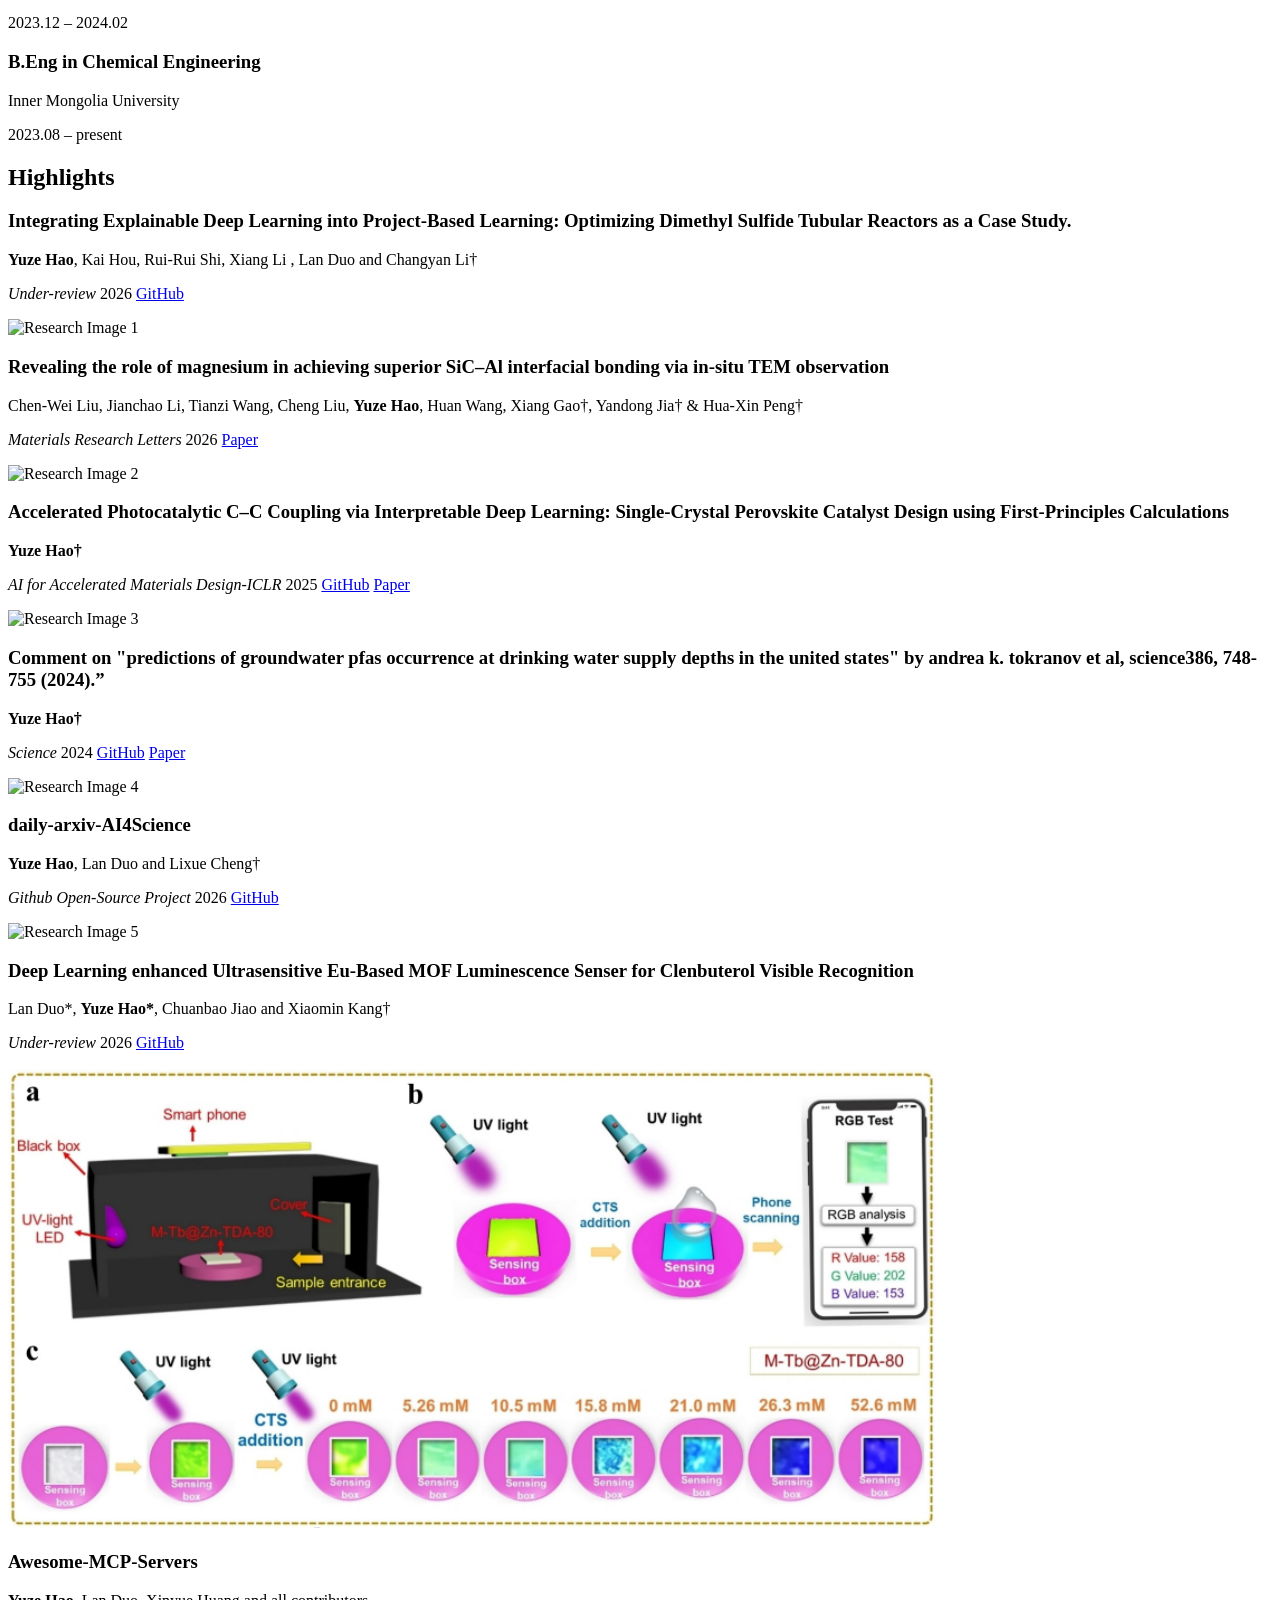
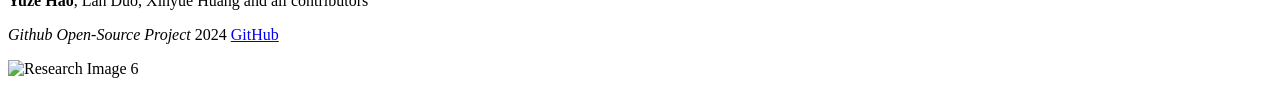
==== commit adcd282d: "恢复文件夹" ====
--- a/index.html
+++ b/index.html
@@ -15,7 +15,7 @@
         <!-- Language Switcher -->
         <div class="language-switcher">
             <button id="en-btn" class="lang-btn active">EN</button>
-            <button id="zh-btn" class="lang-btn">中文</button>
+            <button id="zh-btn" class="lang-btn">{{currentLang}}</button>
         </div>
 
         <!-- Navigation -->
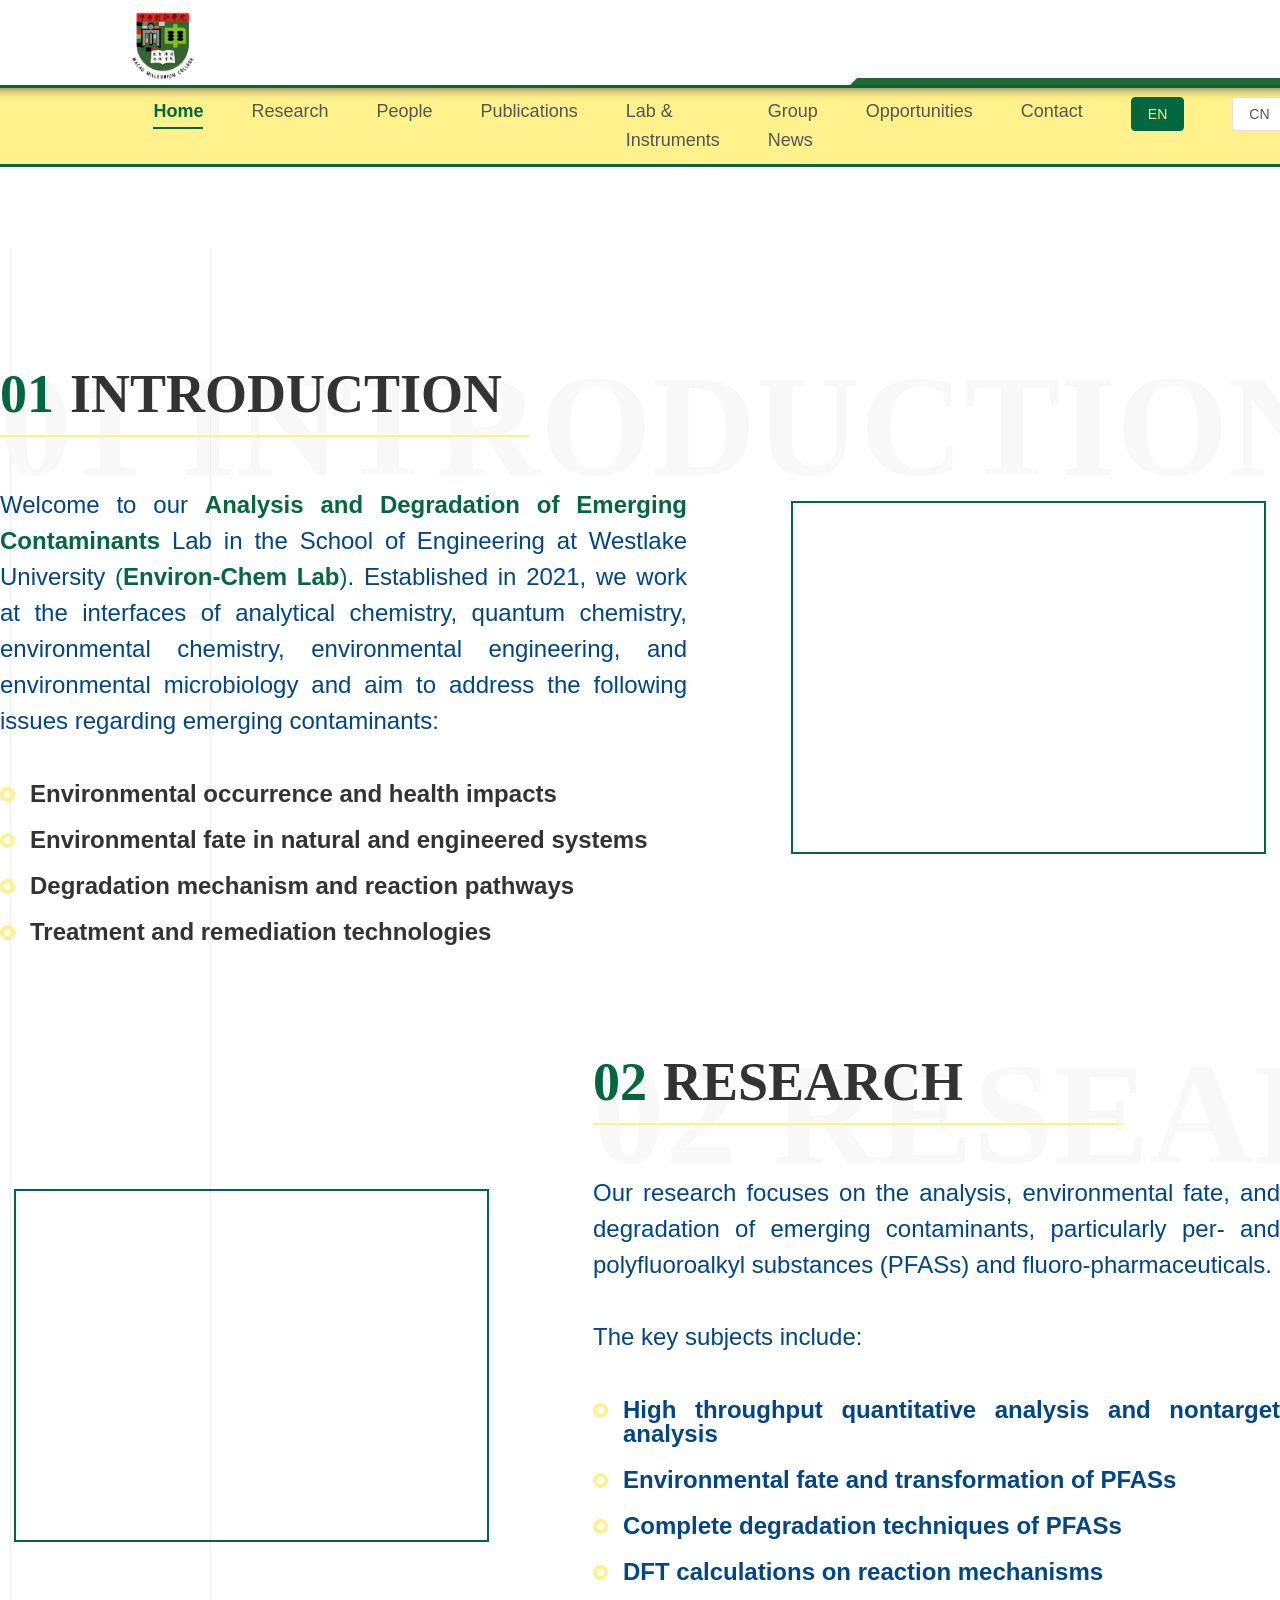
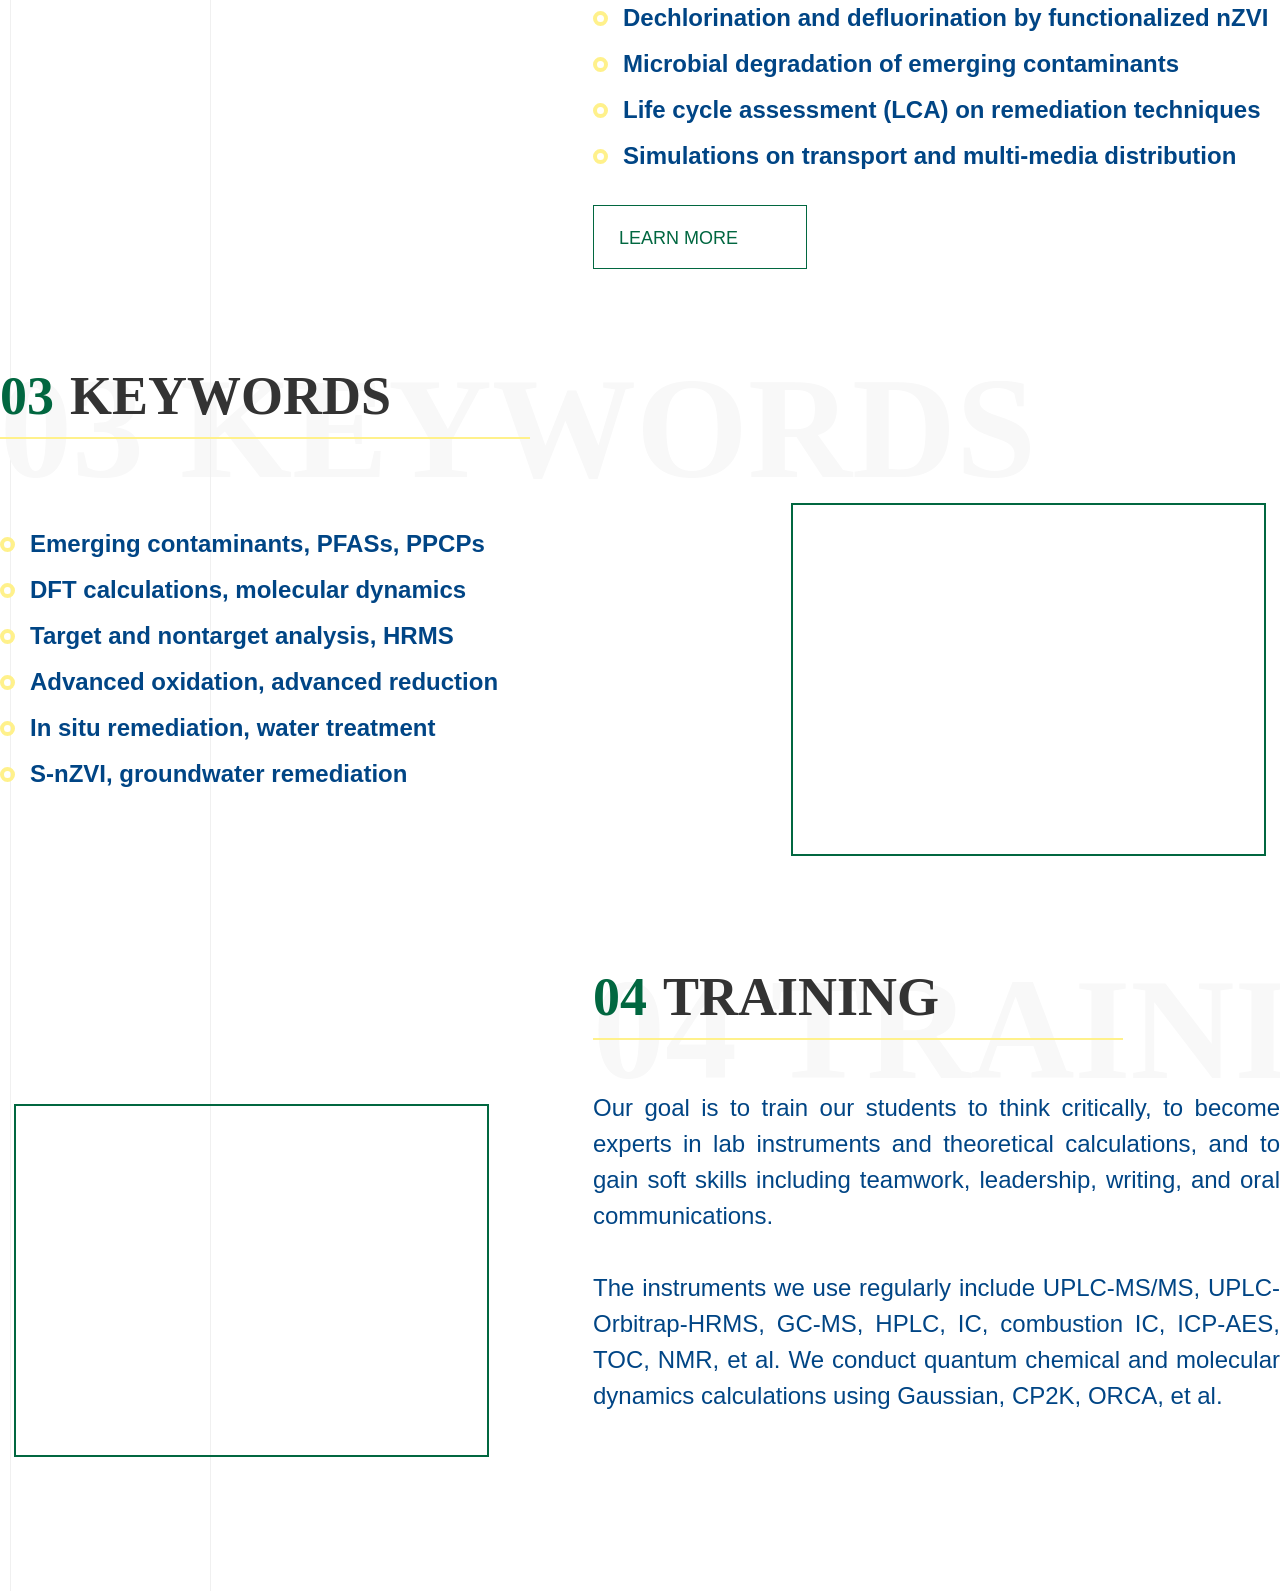
==== commit 9b7cf640: "1" ====
--- a/index.html
+++ b/index.html
@@ -12,281 +12,133 @@
 </head>
 <body>
     <div class="container">
-        <!-- Language Switcher -->
-        <div class="language-switcher">
-            <button id="en-btn" class="lang-btn active">EN</button>
-            <button id="zh-btn" class="lang-btn">{{currentLang}}</button>
+
+
+        <div class="school-tag">
+            <div class="unitag"><img src="images/unitag.png" style="width: 100%;height: 100%;"></div>
         </div>
-
+        <div class="trapezoid">
+            <div class="trapezoid-content"></div>
+        </div>
         <!-- Navigation -->
-        <nav class="navbar">
+        <nav class="navbar border-mmc-one  border-y-[0.2rem]">
             <ul>
                 <li><a href="index.html" class="nav-link active" data-en="Home" data-zh="首页">Home</a></li>
+                <li><a href="research.html" class="nav-link" data-en="Research" data-zh="研究">Research</a></li>
+                <li><a href="people.html" class="nav-link" data-en="People" data-zh="学术人员">People</a></li>
                 <li><a href="publication.html" class="nav-link" data-en="Publications" data-zh="学术论文">Publications</a></li>
-                <li><a href="opensource.html" class="nav-link" data-en="Open-Source Project" data-zh="开源项目">Open-Source Project</a></li>
-                <li><a href="awards.html" class="nav-link" data-en="Awards, Grant and Funding" data-zh="奖项及研究经费">Awards, Grant and Funding</a></li>
-                <li><a href="review.html" class="nav-link" data-en="Reviews" data-zh="审稿">Reviews</a></li>
-                <li><a href="talks.html" class="nav-link" data-en="Invited Talks" data-zh="受邀演讲">Invited Talks</a></li>
+                <li><a href="lab-and-instruments.html" class="nav-link" data-en="Lab & Instruments" data-zh="实验室与机构">Lab & Instruments</a></li>
+                <li><a href="group-news.html" class="nav-link" data-en="Group News" data-zh="组内新闻">Group News</a></li>
+                <li><a href="opportunities.html" class="nav-link" data-en="Opportunities" data-zh="机会">Opportunities</a></li>
+                <li><a href="contact.html" class="nav-link" data-en="Contact" data-zh="联系我们">Contact</a></li>
+                <li><button id="en-btn" class="lang-btn active">EN</button></li>
+                <li><button id="zh-btn" class="lang-btn">CN</button></li>
+
             </ul>
+                    <!-- Language Switcher -->
+            <!-- <div class="language-switcher">
+                <button id="en-btn" class="lang-btn active">EN</button>
+                <button id="zh-btn" class="lang-btn">CN</button>
+            </div> -->
         </nav>
 
         <!-- Main Content -->
-        <div class="main-content">
-            <!-- Left Sidebar -->
-            <aside class="sidebar">
-                <div class="profile-photo">
-                    <img src="images/profile.jpg" alt="Yuze Hao">
+        <article>
+        <section>
+            <div class="wrap">
+                <div class="item">
+                    <a class="tit" href="Contact.htm" data-text="01 INTRODUCTION" aos="fade-up"><span>01</span>INTRODUCTION</a>
+                    <div class="con clearfix"><script language="javascript" src="/system/resource/js/news/mp4video.js"></script>
+<div class="intro_info" aos="fade-left" aos-delay="600"> 
+ <p style="text-align: justify;">Welcome to our <em style="white-space: normal;">Analysis and Degradation of Emerging Contaminants</em> Lab in the School of Engineering at Westlake University <span style="text-align: justify;">(</span><em style="text-align: justify; white-space: normal;">Environ-Chem Lab</em><span style="text-align: justify;">)</span>. Established in 2021, we work at the interfaces of analytical chemistry, quantum chemistry, environmental chemistry, environmental engineering, and environmental microbiology and aim to address the following issues regarding emerging contaminants:</p> 
+ <ul class="list_intro"> 
+  <li>Environmental occurrence and health impacts</li> 
+  <li>Environmental fate in natural and engineered systems&nbsp;</li> 
+  <li>Degradation mechanism and reaction pathways<br></li> 
+  <li>Treatment and remediation technologies</li> 
+ </ul> 
+</div>     <script language="javascript" src="/system/resource/js/dynclicks.js"></script><div class="intro_img cover_img" aos="fade-right" aos-delay="300">
+      
+            
+            <div style="background-image:url(images/2.jpg)"></div><i></i>
+             
+                 
+ 
+</div></div>
                 </div>
-                <div class="profile-info">
-                    <h1 class="name" data-en="Yuze Hao" data-zh="Yuze Hao">Yuze Hao</h1>
-                    <p class="title" data-en="Undergraduate std.<br>TNB Fellow<br>Seeking for phd position" data-zh="科学智能开发者">Undergraduate std.<br>TNB Fellow<br>Seeking for phd position</p>
-                    <p class="institution">
-                        <a href="https://www.imu.edu.cn/" target="_blank" data-en="Inner Mongolia University" data-zh="内蒙古大学">Inner Mongolia University</a>
-                    </p>
-                    <p class="email">
-                        <a href="haoyuze2021.outlook.com">haoyuze2021(at)outlook(dot)com</a>
-                        <!-- <br>
-                        <a href="mailto:jiayinjunharold@gmail.com">jiayinjunharold@gmail.com</a> -->
-                    </p>
-                    <div class="links">
-                        <a href="https://github.com/YuzeHao2023" target="_blank" class="social-link" title="GitHub">
-                            <i class="fab fa-github"></i>
-                        </a>
-                        <a href="https://scholar.google.com/citations?user=bJo_CXkAAAAJ&hl=en" target="_blank" class="social-link" title="Google Scholar">
-                            <i class="fas fa-graduation-cap"></i>
-                        </a>
+                <div class="item">
+                    <a class="tit" href="Research/Current_Research.htm" data-text="02 RESEARCH" aos="fade-up"><span>02</span>RESEARCH</a>
+                    <div class="con clearfix">
+                        <div class="intro_info" aos="fade-right" aos-delay="600">
+<p style="text-align: justify;">Our research focuses on the analysis, environmental fate, and degradation of emerging contaminants, particularly per- and polyfluoroalkyl substances (PFASs) and fluoro-pharmaceuticals.&nbsp;</p> 
+<p style="text-align: justify;"><br></p> 
+<p style="text-align: justify;">The key subjects include:<br></p> 
+<ul class="list_intro"> 
+ <li><p>High throughput quantitative analysis and nontarget analysis<br></p></li> 
+ <li><p style="text-align: justify;">Environmental fate and transformation of PFASs</p></li> 
+ <li><p style="text-align: justify;">Complete degradation techniques of PFASs</p></li> 
+ <li><p style="text-align: justify;">DFT calculations on reaction mechanisms</p></li> 
+ <li><p style="text-align: justify;">Dechlorination and defluorination by functionalized nZVI</p></li> 
+ <li><p style="text-align: justify;">Microbial degradation of emerging contaminants</p></li> 
+ <li><p style="text-align: justify;">Life cycle assessment (LCA) on remediation techniques</p></li> 
+ <li><p style="text-align: justify;">Simulations on transport and multi-media distribution</p></li> 
+</ul>
+ <a href="Research/Current_Research.htm" class="more">LEARN MORE<i class="i i_more"></i></a></div>
+                            <div class="intro_img cover_img" aos="fade-left" aos-delay="300">
+         
+            
+            <div style="background-image:url(images/research1.jpg)"></div><i></i>
+            
+                   
+           
+    
+</div>
                     </div>
                 </div>
-            </aside>
-
-            <!-- Right Content -->
-            <main class="content">
-                <!-- About Section -->
-                <section class="section" id="about">
-                    <h2 class="section-title" data-en="About" data-zh="个人简介">About</h2>
-                    <p class="section-content" 
-                       data-en="During undergrad, I was extremely grateful to work with <a href='https://scholar.google.com/citations?user=M0JCPS4AAAAJ&hl=en'>Prof. Changyan Li(IMU)</a>, <a href='https://orcid.org/0000-0001-9772-8572'>Prof. Jinlu He(IMU)</a>, <a href='https://orcid.org/0000-0001-5195-0231'>Prof. Xiaomin Kang(IMU)</a>, <a href='https://scholar.google.com/citations?user=__xMI5sAAAAJ&hl=en'>Prof. Liya Li(Université de Sherbrooke)</a>, <a href='https://kunyuan827.github.io/'>Prof. Kun Yuan(Peking University)</a>, <a href='https://gitee.com/yuheng_wang'>Dr. Yuheng Wang(HUAWEI)</a>, <a href='https://scholar.google.com/citations?user=1neVsLcAAAAJ&hl=en&oi=ao'>Prof. Hua-Xin Peng(Zhejiang University)</a>, <a href='https://github.com/sherrylixuecheng'>Prof. Lixue Cheng(HKUST)</a> and I am deeply grateful for the opportunity to have served as a research intern twice at the <a href='https://environ-chem.lab.westlake.edu.cn/index.htm'>Analysis and Degradation of Emerging Contaminants Lab</a> at Westlake University, supervised by <a href='https://scholar.google.com/citations?user=PNVFltwAAAAJ&hl=en&oi=ao'>Prof. Yanyan Zhang(Westlake University)</a> and collaborating with <a href='https://scholar.google.com/citations?user=zQckibQAAAAJ&hl=en'>Prof. Ye Huang(East China Normal University)</a>. I couldn’t appreciate their invaluable insights and support more."
-                       data-zh="在本科期间，我非常感激能与 <a href='https://scholar.google.com/citations?user=M0JCPS4AAAAJ&hl=en'>李常艳教授 (内蒙古大学)</a>、<a href='https://orcid.org/0000-0001-9772-8572'>贺进禄教授 (内蒙古大学)</a>、<a href='https://orcid.org/0000-0001-5195-0231'>康晓敏教授 (内蒙古大学)</a>、<a href='https://scholar.google.com/citations?user=__xMI5sAAAAJ&hl=en'>李利亚教授 (舍布鲁克大学)</a>、<a href='https://kunyuan827.github.io/'>袁坤教授 (北京大学)</a>、<a href='https://gitee.com/yuheng_wang'>王宇衡博士 (华为)</a>、<a href='https://scholar.google.com/citations?user=1neVsLcAAAAJ&hl=en&oi=ao'>彭華新教授 (浙江大学)</a> 以及 <a href='https://github.com/sherrylixuecheng'>程立雪教授 (香港科技大学)</a> 共同开展工作。同时，我也非常荣幸能在西湖大学 <a href='https://environ-chem.lab.westlake.edu.cn/index.htm'>新污染物分析与降解实验室</a> 担任两次研究实习生，在 <a href='https://scholar.google.com/citations?user=PNVFltwAAAAJ&hl=en&oi=ao'>张岩岩教授 (西湖大学)</a> 的指导下学习，并与 <a href='https://scholar.google.com/citations?user=zQckibQAAAAJ&hl=en'>黄晔教授 (华东师范大学)</a> 合作。我对他们提供的宝贵见解和支持感激不尽。">
-                       
-                       During undergrad, I was extremely grateful to work with 
-                       <a href="https://scholar.google.com/citations?user=M0JCPS4AAAAJ&hl=en">Prof. Changyan Li(IMU)</a>, 
-                       <a href="https://orcid.org/0000-0001-9772-8572">Prof. Jinlu He(IMU)</a>, 
-                       <a href="https://orcid.org/0000-0001-5195-0231">Prof. Xiaomin Kang(IMU)</a>, 
-                       <a href="https://scholar.google.com/citations?user=__xMI5sAAAAJ&hl=en">Prof. Liya Li(Université de Sherbrooke)</a>, 
-                       <a href="https://kunyuan827.github.io/">Prof. Kun Yuan(Peking University)</a>, 
-                       <a href="https://gitee.com/yuheng_wang">Dr. Yuheng Wang(HUAWEI)</a>, 
-                       <a href="https://scholar.google.com/citations?user=1neVsLcAAAAJ&hl=en&oi=ao">Prof. Hua-Xin Peng(Zhejiang University)</a>,
-                       <a href="https://github.com/sherrylixuecheng">Prof. Lixue Cheng(HKUST)</a>
-                       and I am deeply grateful for the opportunity to have served as a research intern twice at 
-                       <a href="https://environ-chem.lab.westlake.edu.cn/index.htm">Analysis and Degradation of Emerging Contaminants Lab</a> 
-                       at Westlake University supervised by 
-                       <a href="https://scholar.google.com/citations?user=PNVFltwAAAAJ&hl=en&oi=ao">Prof. Yanyan Zhang(Westlake University)</a> 
-                       and collaborated with 
-                       <a href="https://scholar.google.com/citations?user=zQckibQAAAAJ&hl=en">Prof. Ye Huang(East China Normal University)</a>. 
-                       I couldn’t appreciate their invaluable insights and support more.
-                    </p>
-                    <!-- <p class="section-content" data-en="I am a Postdoctoral Researcher at THU-AIR and a Neuroscience PhD graduate from the IDG/McGovern Institute for Brain Research, Tsinghua University. Driven by a passion for <span class='highlight'>AI4Science</span>, my research focuses on using unsupervised learning and synthetic data to solve complex pharmaceutical and biological problems. See more about me via <a href='timeline.html'>Timeline</a>" data-zh="清华智能产业研究院博士后，清华麦戈文脑科学研究中心神经科学博士。目前深耕 <span class='highlight'>AI4Science</span> 领域，专注于通过无监督学习和合成数据探索前沿的生物医药课题。欢迎通过我的 <a href='timeline.html'>时间线</a> 来了解更多。">
-                        I am a Postdoctoral Researcher at THU-AIR and a Neuroscience PhD graduate from the IDG/McGovern Institute for Brain Research, Tsinghua University. Driven by a passion for <span class='highlight'>AI4Science</span>, my research focuses on using unsupervised learning and synthetic data to solve complex pharmaceutical and biological problems. See more about me via <a href='timeline.html'>Timeline</a>
-                    </p> -->
-                    <!-- <p class="section-content" 
-                       data-en="During undergrad, I was extremely grateful to work with <a href='https://scholar.google.com/citations?user=M0JCPS4AAAAJ&hl=en'>Prof. Changyan Li(IMU)</a>, <a href='https://orcid.org/0000-0001-9772-8572'>Prof. Jinlu He(IMU)</a>, <a href='https://orcid.org/0000-0001-5195-0231'>Prof. Xiaomin Kang(IMU)</a>, <a href='https://scholar.google.com/citations?user=__xMI5sAAAAJ&hl=en'>Prof. Liya Li(Université de Sherbrooke)</a>, <a href='https://kunyuan827.github.io/'>Prof. Kun Yuan(Peking University)</a>, <a href='https://gitee.com/yuheng_wang'>Dr. Yuheng Wang(HUAWEI)</a>, <a href='https://scholar.google.com/citations?user=1neVsLcAAAAJ&hl=en&oi=ao'>Prof. Hua-Xin Peng(Zhejiang University)</a>, <a href="https://github.com/sherrylixuecheng">Prof. Lixue Cheng(HKUST)</a> and I couldn't appreciate to being a research Intern twice at <a href='https://environ-chem.lab.westlake.edu.cn/index.htm'>Analysis and Degradation of Emerging Contaminants Lab</a> at Westlake University supervised by <a href='https://scholar.google.com/citations?user=PNVFltwAAAAJ&hl=en&oi=ao'>Prof. Yanyan Zhang(Westlake University)</a> and collabrated with <a href='https://scholar.google.com/citations?user=zQckibQAAAAJ&hl=en'>Prof. Ye Huang(East China Normal University)</a>. I couldn’t appreciate their invaluable insights and support more." 
-                       <!-- data-zh=""> -->
-                       <!-- data-zh="在本科期间，我非常感激能与 <a href='https://scholar.google.com/citations?user=M0JCPS4AAAAJ&hl=en'>李常艳教授 (内蒙古大学)</a>、<a href='https://orcid.org/0000-0001-9772-8572'>贺进禄教授 (内蒙古大学)</a>、<a href='https://orcid.org/0000-0001-5195-0231'>康晓敏教授 (内蒙古大学)</a>、<a href='https://scholar.google.com/citations?user=__xMI5sAAAAJ&hl=en'>李利亚教授 (舍布鲁克大学)</a>、<a href='https://kunyuan827.github.io/'>袁坤教授 (北京大学)</a>、<a href='https://gitee.com/yuheng_wang'>王宇衡博士 (华为)</a>、<a href='https://scholar.google.com/citations?user=1neVsLcAAAAJ&hl=en&oi=ao'>彭華新教授 (浙江大学)</a> 以及 <a href="https://github.com/sherrylixuecheng">程立雪教授 (香港科技大学)</a> 共同开展工作。同时，我也非常荣幸能在西湖大学 <a href='https://environ-chem.lab.westlake.edu.cn/index.htm'>新污染物分析与降解实验室</a> 担任两次研究实习生，在 <a href='https://scholar.google.com/citations?user=PNVFltwAAAAJ&hl=en&oi=ao'>张岩岩教授 (西湖大学)</a> 的指导下学习，并与 <a href='https://scholar.google.com/citations?user=zQckibQAAAAJ&hl=en'>黄晔教授 (华东师范大学)</a> 合作。我对他们提供的宝贵见解和支持感激不尽。"> -->
-                        <!-- During undergrad, I was extremely grateful to work with 
-                        <a href="https://scholar.google.com/citations?user=M0JCPS4AAAAJ&hl=en">Prof. Changyan Li(IMU)</a>, 
-                        <a href="https://orcid.org/0000-0001-9772-8572">Prof. Jinlu He(IMU)</a>, 
-                        <a href="https://orcid.org/0000-0001-5195-0231">Prof. Xiaomin Kang(IMU)</a>, 
-                        <a href="https://scholar.google.com/citations?user=__xMI5sAAAAJ&hl=en">Prof. Liya Li(Université de Sherbrooke)</a>, 
-                        <a href="https://kunyuan827.github.io/">Prof. Kun Yuan(Peking University)</a>, 
-                        <a href="https://gitee.com/yuheng_wang">Dr. Yuheng Wang(HUAWEI)</a>, 
-                        <a href="https://scholar.google.com/citations?user=1neVsLcAAAAJ&hl=en&oi=ao">Prof. Hua-Xin Peng(Zhejiang University)</a>,
-                        <a href="https://github.com/sherrylixuecheng">Prof. Lixue Cheng(HKUST)</a>
-                        and I couldn't appreciate to being a research Intern twice at 
-                        <a href="https://environ-chem.lab.westlake.edu.cn/index.htm">Analysis and Degradation of Emerging Contaminants Lab</a> 
-                        at Westlake University supervised by 
-                        <a href="https://scholar.google.com/citations?user=PNVFltwAAAAJ&hl=en&oi=ao">Prof. Yanyan Zhang(Westlake University)</a> 
-                        and collabrated with 
-                        <a href="https://scholar.google.com/citations?user=zQckibQAAAAJ&hl=en">Prof. Ye Huang(East China Normal University)</a>. 
-                        I couldn’t appreciate their invaluable insights and support more.
-                    </p> --> 
-                    <!-- <p class="section-content" data-en="During undergrad, I was extremely grateful to work with <a href="https://scholar.google.com/citations?user=M0JCPS4AAAAJ&hl=en">Prof. Changyan Li(IMU)</a>, <a herf="https://orcid.org/0000-0001-9772-8572">Prof. Jinlu He(IMU)</a>, <a herf="https://orcid.org/0000-0001-5195-0231">Prof. Xiaomin Kang(IMU)</a>, <a herf="https://scholar.google.com/citations?user=__xMI5sAAAAJ&hl=en">Prof. Liya Li(Université de Sherbrooke)</a>, <a herf="https://kunyuan827.github.io/">Prof. Kun Yuan(Peking University)</a>, <a herf="https://gitee.com/yuheng_wang">Dr. Yuheng Wang(HUAWEI)</a>, <a herf="https://scholar.google.com/citations?user=1neVsLcAAAAJ&hl=en&oi=ao">Prof. Hua-Xin Peng(Zhejiang University)</a> and I couldn't appreciate to being a research Intern twice at <a herf="https://environ-chem.lab.westlake.edu.cn/index.htm">Analysis and Degradation of Emerging Contaminants Lab</a> at Westlake University supervised by <a herf="https://scholar.google.com/citations?user=PNVFltwAAAAJ&hl=en&oi=ao">Prof. Yanyan Zhang(Westlake University)</a> and collabrated with <a herf="https://scholar.google.com/citations?user=zQckibQAAAAJ&hl=en">Prof. Ye Huang(East China Normal University)</a>. I couldn’t appreciate their invaluable insights and support more. " data-zh="">
-                        During undergrad, I was extremely grateful to work with <a href="https://scholar.google.com/citations?user=M0JCPS4AAAAJ&hl=en">Prof. Changyan Li(IMU)</a>, <a herf="https://orcid.org/0000-0001-9772-8572">Prof. Jinlu He(IMU)</a>, <a herf="https://orcid.org/0000-0001-5195-0231">Prof. Xiaomin Kang(IMU)</a>, <a herf="https://scholar.google.com/citations?user=__xMI5sAAAAJ&hl=en">Prof. Liya Li(Université de Sherbrooke)</a>, <a herf="https://kunyuan827.github.io/">Prof. Kun Yuan(Peking University)</a>, <a herf="https://gitee.com/yuheng_wang">Dr. Yuheng Wang(HUAWEI)</a>, <a herf="https://scholar.google.com/citations?user=1neVsLcAAAAJ&hl=en&oi=ao">Prof. Hua-Xin Peng(Zhejiang University)</a> and I couldn't appreciate to being a research Intern twice at <a herf="https://environ-chem.lab.westlake.edu.cn/index.htm">Analysis and Degradation of Emerging Contaminants Lab</a> at Westlake University supervised by <a herf="https://scholar.google.com/citations?user=PNVFltwAAAAJ&hl=en&oi=ao">Prof. Yanyan Zhang(Westlake University)</a> and collabrated with <a herf="https://scholar.google.com/citations?user=zQckibQAAAAJ&hl=en">Prof. Ye Huang(East China Normal University)</a>. I couldn’t appreciate their invaluable insights and support more.
-                    </p> -->
-                </section>
-
-                <!-- Work and Education Section -->
-                <section class="section" id="work-education">
-                    <h2 class="section-title" data-en="Education and Internship" data-zh="教育经历与实习经历">ducation and Internship</h2>
-                    <div class="section-content">
-                        <div class="timeline-item">
-                            <h3 class="item-title" data-en="Junior Researcher" data-zh="青年研究员">Junior Researcher</h3>
-                            <p class="item-organization" data-en="Joint Academy on Future Humanity<br>Renming University of China and Westlake University" data-zh="中国人民大学 - 西湖大学未来人类研究院">Joint Academy on Future Humanity<br>Renming University of China and Westlake University</p>
-                            <p class="item-date" data-en="2025.09 - 2026.1" data-zh="2025年9月 - 2026年1月">2025.09 - 2026.01</p>
-                        </div>
-                        <div class="timeline-item">
-                            <h3 class="item-title" data-en="Algorithm Engineer" data-zh="算法实习生">Algorithm Engineer</h3>
-                            <p class="item-organization" data-en="Institute of Software, Chinese Academy of Sciences" data-zh="中国科学院软件研究所">Institute of Software, Chinese Academy of Sciences</p>
-                            <p class="item-date" data-en="2025.06 – 2025.10" data-zh="2025年6月 – 2025年10月">2025.06 – 2025.10</p>
-                        </div>
-                        <div class="timeline-item">
-                            <h3 class="item-title" data-en="Visiting Student" data-zh="访问学生">Visiting Student</h3>
-                            <p class="item-organization" data-en="Quantum Molecular Dynamics Summer School<br>CSST Galactic Science Summer School<br>Peking University" data-zh="量子分子动力学暑期学校<br>CSST星系科学暑期学校<br>北京大学">Quantum Molecular Dynamics Summer School<br>CSST Galactic Science Summer School<br>Peking University</p>
-                            <p class="item-date" data-en="2025.07" data-zh="2025年7月">2025.07</p>
-                        </div>
-                        <div class="timeline-item">
-                            <h3 class="item-title" data-en="Visiting Student" data-zh="访问学生">Visiting Student</h3>
-                            <p class="item-organization" data-en="Chiral Matter Science Summer School<br>Shanghai Institute of Origanic Chemistry, Chinese Academy of Sciences" data-zh="手性物质科学暑期学校<br>中国科学院上海有机化学研究所">Chiral Matter Science Summer School<br>Shanghai Institute of Origanic Chemistry, Chinese Academy of Sciences</p>
-                            <p class="item-date" data-en="2025.08" data-zh="2025年8月">2025.08</p>
-                        </div>
-                        <div class="timeline-item">
-                            <h3 class="item-title" data-en="Visiting student" data-zh="访问学生">Visiting student</h3>
-                            <p class="item-organization" data-en="School of Engineering<br>Westlake University" data-zh="西湖大学交叉科学研究中心">School of Engineering<br>Westlake University</p>
-                            <p class="item-date" data-en="2025.01 – 2025.03" data-zh="2025年1月 – 2025年3月">2025.01 – 2025.03</p>
-                        </div>
-                        <div class="timeline-item">
-                            <h3 class="item-title" data-en="Summer Research Intern" data-zh="暑期科研实习生">Summer Research Intern</h3>
-                            <p class="item-organization" data-en="School of Engineering<br>Westlake University" data-zh="西湖大学交叉科学研究中心">School of Engineering<br>Westlake University</p>
-                            <p class="item-date" data-en="2024.06 – 2024.09" data-zh="2024年6月 – 2024年9月">2024.06 – 2024.09</p>
-                        </div>
-                        <div class="timeline-item">
-                            <h3 class="item-title" data-en="Visiting Student" data-zh="访问学生">Visiting Student</h3>
-                            <p class="item-organization" data-en="Large Language Model Summer School<br>Shanghai AI Laboratory" data-zh="大语言模型暑期学校<br>上海人工智能实验室">Large Language Model Summer School<br>Shanghai AI Laboratory</p>
-                            <p class="item-date" data-en="2024.06" data-zh="2024年6月">2024.06</p>
-                        </div>
-                        <div class="timeline-item">
-                            <h3 class="item-title" data-en="Research Intern" data-zh="科研实习生">Research Intern</h3>
-                            <p class="item-organization" data-en="College of Material Science and Engineering<br>Zhejiang University" data-zh="浙江大学材料科学与工程学院">College of Material Science and Engineering<br>Zhejiang University</p>
-                            <p class="item-date" data-en="2023.12 – 2024.02" data-zh="2023年12月 – 2024年2月">2023.12 – 2024.02</p>
-                        </div>
-                        <div class="timeline-item">
-                            <h3 class="item-title" data-en="B.Eng in Chemical Engineering" data-zh="化学工程工学学位">B.Eng in Chemical Engineering</h3>
-                            <p class="item-organization" data-en="Inner Mongolia University" data-zh="内蒙古大学">Inner Mongolia University</p>
-                            <p class="item-date" data-en="2023.08 – present" data-zh="2023年8月至今">2023.08 – present</p>
-                        </div>
+                <div class="item">
+                    <a class="tit" href="javascript:;" data-text="03 KEYWORDS" aos="fade-up"><span>03</span>KEYWORDS</a>
+                    <div class="con clearfix">
+                        <div class="intro_info" aos="fade-left" aos-delay="600">
+<ul class="list_intro" style="width: 955.208px; white-space: normal;"> 
+ <li><p>Emerging contaminants, PFASs, PPCPs</p></li> 
+ <li><p style="white-space: normal; text-align: justify;">DFT calculations, molecular dynamics</p></li> 
+ <li><p style="white-space: normal; text-align: justify;">Target and nontarget analysis, HRMS</p></li> 
+ <li><p style="white-space: normal; text-align: justify;">Advanced oxidation, advanced reduction</p></li> 
+ <li><p style="white-space: normal; text-align: justify;">In situ remediation, water treatment</p></li> 
+ <li><p style="white-space: normal; text-align: justify;">S-nZVI, groundwater remediation</p></li> 
+</ul> 
+<p><br></p></div>
+                            <div class="intro_img cover_img" aos="fade-right" aos-delay="300">
+        
+            
+            <div style="background-image:url(images/keywords1.jpg)"></div><i></i>
+      
+                  
+            
+     
+</div>
                     </div>
-                </section>
-
-                <!-- Research Highlights Section -->
-                <section class="section" id="research-highlights">
-                    <h2 class="section-title" data-en="Highlights" data-zh="代表性工作">Highlights</h2>
-                    <div class="research-cards">
-                        <div class="research-card">
-                            <h3 class="card-title">Integrating Explainable Deep Learning into Project-Based Learning: Optimizing Dimethyl Sulfide Tubular Reactors as a Case Study.</h3>
-                            <p class="card-authors"><strong>Yuze Hao</strong>, Kai Hou, Rui-Rui Shi, Xiang Li , Lan Duo and Changyan Li†</p>
-                            <p class="card-journal">
-                                <i>Under-review</i> 2026 
-                                <span class="card-buttons">
-                                    <!-- <a href="https://drugclip.com/index" target="_blank" class="card-button" data-en="Demo" data-zh="Demo">Demo</a> -->
-                                    <a href="https://github.com/YuzeHao2023/Deep-DMS-Reactor" target="_blank" class="card-button" data-en="GitHub" data-zh="GitHub">GitHub</a>
-                                    <!-- <a href="https://doi.org/10.1126/science.ads9530" target="_blank" class="card-button" data-en="Paper" data-zh="Paper">Paper</a> -->
-                                </span>
-                            </p>
-                            <div class="card-image">
-                                <img src="images/research1.png" alt="Research Image 1">
-                            </div>
-                        </div>
-                        <div class="research-card">
-                            <h3 class="card-title">Revealing the role of magnesium in achieving superior SiC–Al interfacial bonding via in-situ TEM observation</h3>
-                            <p class="card-authors">Chen-Wei Liu, Jianchao Li, Tianzi Wang, Cheng Liu, <strong>Yuze Hao</strong>, Huan Wang, Xiang Gao†, Yandong Jia† & Hua-Xin Peng†</p>
-                            <p class="card-journal">
-                                <i>Materials Research Letters</i> 2026 
-                                <span class="card-buttons">
-                                    <!-- <a href="https://github.com/MuZhao2333/MolFLAE" target="_blank" class="card-button" data-en="GitHub" data-zh="GitHub">GitHub</a> -->
-                                    <a href="https://doi.org/10.1080/21663831.2026.2613098" target="_blank" class="card-button" data-en="Paper" data-zh="Paper">Paper</a>
-                                </span>
-                            </p>
-                            <div class="card-image">
-                                <img src="images/research2.png" alt="Research Image 2">
-                            </div>
-                        </div>
-                        <div class="research-card">
-                            <h3 class="card-title">Accelerated Photocatalytic C–C Coupling via Interpretable Deep Learning: Single-Crystal Perovskite Catalyst Design using First-Principles Calculations</h3>
-                            <p class="card-authors"><strong>Yuze Hao†</strong></p>
-                            <p class="card-journal">
-                                <i>AI for Accelerated Materials Design-ICLR</i> 2025
-                                <span class="card-buttons">
-                                    <a href="https://github.com/YuzeHao2023/deepcoupling" target="_blank" class="card-button" data-en="GitHub" data-zh="GitHub">GitHub</a>
-                                    <a href="https://iclr.cc/virtual/2025/10000076" target="_blank" class="card-button" data-en="Paper" data-zh="Paper">Paper</a>
-                                </span>
-                            </p>
-                            <div class="card-image">
-                                <img src="images/research3.png" alt="Research Image 3">
-                            </div>
-                        </div>
-                        <div class="research-card">
-                            <h3 class="card-title">Comment on "predictions of groundwater pfas occurrence at drinking water supply depths in the united states" by andrea k. tokranov et al, science386, 748-755 (2024).”</h3>
-                            <p class="card-authors"><strong>Yuze Hao†</strong></p>
-                            <p class="card-journal">
-                                <i>Science</i> 2024 
-                                <span class="card-buttons">
-                                    <a href="https://github.com/YuzeHao2023/PFAS-ML" target="_blank" class="card-button" data-en="GitHub" data-zh="GitHub">GitHub</a>
-                                    <a href="https://www.science.org/doi/10.1126/science.ado6638" target="_blank" class="card-button" data-en="Paper" data-zh="Paper">Paper</a>
-                                </span>
-                            </p>
-                            <div class="card-image">
-                                <img src="images/research4.png" alt="Research Image 4">
-                            </div>
-                        </div>
-                        <div class="research-card">
-                            <h3 class="card-title">daily-arxiv-AI4Science</h3>
-                            <p class="card-authors"><strong>Yuze Hao</strong>, Lan Duo and Lixue Cheng†</p>
-                            <p class="card-journal">
-                                <i>Github Open-Source Project</i> 2026 
-                                <span class="card-buttons">
-                                    <a href="https://github.com/YuzeHao2023/daily-arxiv-AI4Science" target="_blank" class="card-button" data-en="GitHub" data-zh="GitHub">GitHub</a>
-                                    <!-- <a href="https://doi.org/10.1080/21663831.2026.2613098" target="_blank" class="card-button" data-en="Paper" data-zh="Paper">Paper</a> -->
-                                </span>
-                            </p>
-                            <div class="card-image">
-                                <img src="images/research5.png" alt="Research Image 5">
-                            </div>
-                        </div>
-                        <div class="research-card">
-                            <h3 class="card-title">Deep Learning enhanced Ultrasensitive Eu-Based MOF Luminescence Senser for Clenbuterol Visible Recognition</h3>
-                            <p class="card-authors">Lan Duo*, <strong>Yuze Hao*</strong>, Chuanbao Jiao and Xiaomin Kang†</p>
-                            <p class="card-journal">
-                                <i>Under-review</i> 2026 
-                                <span class="card-buttons">
-                                    <a href="https://github.com/YuzeHao2023/DCDN" target="_blank" class="card-button" data-en="GitHub" data-zh="GitHub">GitHub</a>
-                                    <!-- <a href="https://doi.org/10.1080/21663831.2026.2613098" target="_blank" class="card-button" data-en="Paper" data-zh="Paper">Paper</a> -->
-                                </span>
-                            </p>
-                            <div class="card-image">
-                                <img src="images/research-xiaomin.png" alt="Research Image 8">
-                            </div>
-                        </div>
-                        <div class="research-card">
-                            <h3 class="card-title">Awesome-MCP-Servers</h3>
-                            <p class="card-authors"><strong>Yuze Hao</strong>, Lan Duo, Xinyue Huang and all contributors</p>
-                            <p class="card-journal">
-                                <i>Github Open-Source Project</i> 2024
-                                <span class="card-buttons">
-                                    <a href="https://github.com/YuzeHao2023/Awesome-MCP-Servers" target="_blank" class="card-button" data-en="GitHub" data-zh="GitHub">GitHub</a>
-                                    <!-- <a href="https://doi.org/10.1080/21663831.2026.2613098" target="_blank" class="card-button" data-en="Paper" data-zh="Paper">Paper</a> -->
-                                </span>
-                            </p>
-                            <div class="card-image">
-                                <img src="images/research6.png" alt="Research Image 6">
-                            </div>
-                        </div>
-                        <!-- <div class="research-card">
-                            <h3 class="card-title">Frontier ai safety confidence evaluate</h3>
-                            <p class="card-authors">Steven Bart, Zepeng Wu, YE Rachmad, <strong>Yuze Hao</strong>, Lan Duo, Xiang Zhang(<strong>Co-first Author</strong>)</p>
-                            <p class="card-journal">
-                                <i>ICML 2025 New in ML Workshop</i>  
-                                <span class="card-buttons">
-                                    <a href="https://github.com/YuzeHao2023/DelhiLM" target="_blank" class="card-button" data-en="GitHub" data-zh="GitHub">GitHub</a>
-                                    <a href="https://www.cambridge.org/engage/api-gateway/coe/assets/orp/resource/item/68bbf625728bf9025ebb3dcc/original/frontier-ai-safety-confidence-evaluate.pdf" target="_blank" class="card-button" data-en="Paper" data-zh="Paper">Paper</a>
-                                </span>
-                            </p>
-                            <div class="card-image">
-                                <img src="images/research7.png" alt="Research Image 7">
-                            </div>
-                        </div> -->
+                </div>
+                <div class="item">
+                    <a class="tit" href="javascript:;" data-text="04 TRAINING" aos="fade-up"><span>04</span>TRAINING</a>
+                    <div class="con clearfix">
+                        <div class="intro_info" aos="fade-right" aos-delay="600">
+<p style="text-align: justify;">Our goal is to train our students to think critically, to become experts in lab instruments and theoretical calculations, and to gain soft skills including teamwork, leadership, writing, and oral communications.</p> 
+<p><br></p> 
+<p style="text-align: justify;">The instruments we use regularly include UPLC-MS/MS, UPLC-Orbitrap-HRMS, GC-MS, HPLC, IC, combustion IC, ICP-AES, TOC, NMR, et al. We conduct quantum chemical and molecular dynamics calculations using Gaussian, CP2K, ORCA, et al.</p></div>
+                            <div class="intro_img cover_img" aos="fade-left" aos-delay="300">
+           
+                
+                <div style="background-image:url(images/trainingkaobei.jpg)"></div><i></i>
+                
+               
+       
+</div>
                     </div>
-                </section>
-            </main>
-        </div>
+                </div>
+            </div>
+        </section>
+    </article>
     </div>
 
     <script src="script.js"></script>
--- a/styles.css
+++ b/styles.css
@@ -0,0 +1,8160 @@
+/* Reset and Base Styles */
+* {
+    margin: 0;
+    padding: 0;
+    box-sizing: border-box;
+}
+
+body {
+    font-family: 'Inter', -apple-system, BlinkMacSystemFont, 'Segoe UI', Roboto, Oxygen, Ubuntu, Cantarell, sans-serif;
+    font-size: 16px;
+    line-height: 1.6;
+    color: #333333;
+    background-color: #ffffff;
+    -webkit-font-smoothing: antialiased;
+    -moz-osx-font-smoothing: grayscale;
+}
+
+/* Typography */
+h1, h2, h3, h4, h5, h6 {
+    font-family: 'Playfair Display', Georgia, 'Times New Roman', serif;
+    font-weight: 700;
+    line-height: 1.2;
+    color: #016740;
+    margin-bottom: 1rem;
+}
+
+/* Highlight Style */
+.highlight {
+    background-color: #016740;
+    color: #ffffff;
+    padding: 0.125rem 0.5rem;
+    border-radius: 4px;
+    font-weight: 600;
+    transition: all 0.3s ease;
+}
+
+.highlight:hover {
+    background-color: #d0e8f0;
+    color: #016740;
+}
+
+h1 {
+    font-size: 2.5rem;
+    margin-bottom: 1.5rem;
+}
+
+h2 {
+    font-size: 2rem;
+    margin-bottom: 1.25rem;
+}
+
+h3 {
+    font-size: 1.5rem;
+    margin-bottom: 1rem;
+}
+
+p {
+    margin-bottom: 1rem;
+    color: #555555;
+}
+
+a {
+    color: #0a3d62;
+    text-decoration: none;
+    transition: color 0.3s ease;
+}
+
+a:hover {
+    color: #016740;
+}
+
+/* Container and Layout */
+.container {
+    /* max-width: 1200px; */
+    /* margin: 0 auto; */
+    /* padding: 2rem; */
+}
+
+/* Language Switcher */
+.language-switcher {
+    position: absolute;
+    top: 2rem;
+    right: 2rem;
+    display: flex;
+    gap: 0.5rem;
+}
+
+.lang-btn {
+    padding: 0.5rem 1rem;
+    border: 1px solid #e0e0e0;
+    background-color: #ffffff;
+    color: #555555;
+    border-radius: 4px;
+    cursor: pointer;
+    font-size: 0.875rem;
+    transition: all 0.3s ease;
+    font-weight: 500;
+}
+
+.lang-btn:hover {
+    background-color: #f0f0f0;
+}
+
+.lang-btn.active {
+    background-color: #016740;
+    color: #fff18b;
+    border-color: #016740;
+}
+
+/* Navigation */
+.navbar {
+    padding-left: 20rem;padding-right: 10rem;
+    background-color:  rgb(255 241 139);
+    font-size: 18px;
+    height: 5.1rem;width:100vw;
+    border-bottom:0.2rem solid #016740;
+    border-top:0.2rem solid #016740;
+    display: flex;
+    flex-direction: column;
+    justify-content: center;
+    box-shadow: inset 0px 15px 12px -15px #565656;
+}
+
+.border-mmc-one{
+    --tw-border-opacity: 1;
+    border-color: rgb(1 103 64 / var(--tw-border-opacity));
+}
+
+
+
+.border-y-\[0\.2rem\]{
+    border-top-width: 0.2rem;
+    border-bottom-width: 0.2rem;
+}
+
+.school-tag{
+    height: 4.5rem;width: 100%;
+}
+
+.school-tag {
+    position: absolute;top:0;
+    /* margin-bottom: 10rem; */
+}
+.trapezoid{
+    position: absolute;top: 5em;right:0
+}
+.navbar{
+    position: absolute;top:calc(5rem + 5px);
+}
+
+article{
+    margin-top: calc(10.1rem + 5px) !important;
+}
+
+.trapezoid{
+    display: flex;
+    justify-content:flex-end;
+    margin-top: -14px;
+    box-shadow: 10px 5px 5px rgba(0, 0, 0, 0.452)
+}
+
+.trapezoid-content{
+    width: 34vw;
+    height: 0px;
+    border: 12px solid transparent;
+    border-bottom-color: #246833;
+    border-right-width: 0;
+}
+
+.navbar ul {
+    list-style: none;
+    display: flex;
+    gap: 3rem;
+    justify-content: center;
+}
+
+.con p{
+    color:#004585
+}
+
+.pb_sys_common .p_fun_d, .pb_sys_common .p_no_d, .pb_sys_common .p_no_o, .pb_sys_common .p_fun a, .pb_sys_common .p_no a{
+    border: 1px solid #ccc;
+    padding: 5px 8px;
+    margin: 0px 0px 0px 5px;
+    height: 24px;
+    -height: auto;
+    line-height: 12px;
+    box-sizing: border-box;
+    display: inline-block;
+    vertical-align: middle;
+    font-family: SimSun;
+}
+.list_mem li{
+    list-style-type: none;
+}
+
+.nav-link {
+    font-size: 18px;
+    font-weight: 500;
+    color: #555555;
+    position: relative;
+    padding-bottom: 0.5rem;
+    /* white-space: nowrap; */
+    width: fit-content;
+}
+
+.unitag{
+    margin-top: 0.7rem;margin-left: 8.2rem;
+    width:4rem;
+    height: auto;
+}
+
+.nav-link::after {
+    content: '';
+    position: absolute;
+    bottom: 0;
+    left: 0;
+    width: 0;
+    height: 2px;
+    background-color: #016740;
+    transition: width 0.3s ease;
+}
+
+.nav-link:hover::after,
+.nav-link.active::after {
+    width: 100%;
+}
+
+.nav-link.active {
+    color: #016740;
+    font-weight: 600;
+}
+
+/* Main Content */
+.main-content {
+    display: grid;
+    grid-template-columns: 300px 1fr;
+    gap: 3rem;
+    align-items: start;
+}
+
+/* Sidebar */
+.sidebar {
+    background-color: #ffffff;
+    padding: 2rem;
+    border-radius: 8px;
+    box-shadow: 0 2px 10px rgba(0, 0, 0, 0.05);
+    position: sticky;
+    top: 2rem;
+    height: fit-content;
+}
+
+.profile-photo {
+    margin-bottom: 2rem;
+    text-align: center;
+}
+
+.profile-photo img {
+    width: 200px;
+    height: 200px;
+    border-radius: 50%;
+    object-fit: cover;
+    border: 5px solid #ffffff;
+    box-shadow: 0 2px 15px rgba(0, 0, 0, 0.1);
+}
+
+.profile-info {
+    text-align: center;
+}
+
+.name {
+    font-size: 1.75rem;
+    margin-bottom: 1.5rem;
+    color: #0a3d62;
+}
+
+.title {
+    font-size: 1.125rem;
+    font-weight: 500;
+    color: #3498db;
+    margin-bottom: 0.5rem;
+}
+
+.institution {
+    margin-bottom: 1.5rem;
+    font-size: 0.9375rem;
+}
+
+.email {
+    margin-bottom: 1.5rem;
+    font-size: 0.9375rem;
+}
+
+.links {
+    display: flex;
+    gap: 1rem;
+    justify-content: center;
+    flex-wrap: wrap;
+}
+
+.social-link {
+    padding: 0.75rem;
+    background-color: #e8f4f8;
+    border: 1px solid #d0e8f0;
+    border-radius: 50%;
+    font-size: 1.25rem;
+    width: 50px;
+    height: 50px;
+    display: flex;
+    align-items: center;
+    justify-content: center;
+    transition: all 0.3s ease;
+    color: #0a3d62;
+}
+
+.social-link:hover {
+    background-color: #d0e8f0;
+    transform: translateY(-2px);
+    color: #3498db;
+}
+
+/* Content Area */
+.content {
+    background-color: #ffffff;
+    padding: 3rem;
+    border-radius: 8px;
+    box-shadow: 0 2px 10px rgba(0, 0, 0, 0.05);
+}
+
+.content.full-width {
+    grid-column: 1 / -1;
+}
+
+/* Sections */
+.section {
+    margin-bottom: 3rem;
+    padding-bottom: 2rem;
+    border-bottom: 1px solid #f0f0f0;
+}
+
+.section:last-child {
+    margin-bottom: 0;
+    padding-bottom: 0;
+    border-bottom: none;
+}
+
+.section-title {
+    font-size: 1.75rem;
+    margin-bottom: 1.5rem;
+    color: #0a3d62;
+    position: relative;
+    padding-bottom: 0.5rem;
+}
+
+.section-title::after {
+    content: '';
+    position: absolute;
+    bottom: 0;
+    left: 0;
+    width: 60px;
+    height: 3px;
+    background-color: #3498db;
+    border-radius: 2px;
+}
+
+/* Work and Education */
+.timeline-item {
+    margin-bottom: 2rem;
+    padding-left: 2rem;
+    position: relative;
+}
+
+.timeline-item::before {
+    content: '';
+    position: absolute;
+    left: 0;
+    top: 0.5rem;
+    width: 12px;
+    height: 12px;
+    background-color: #3498db;
+    border-radius: 50%;
+    border: 3px solid #ffffff;
+    box-shadow: 0 0 0 3px #e8f4f8;
+}
+
+.item-title {
+    font-size: 1.25rem;
+    margin-bottom: 0.25rem;
+    color: #0a3d62;
+}
+
+.item-organization {
+    font-weight: 500;
+    color: #3498db;
+    margin-bottom: 0.25rem;
+}
+
+.item-date {
+    font-size: 0.875rem;
+    color: #7f8c8d;
+    margin-bottom: 0;
+}
+
+/* Research Highlights */
+.research-cards {
+    display: flex;
+    flex-direction: column;
+    gap: 2rem;
+}
+
+.research-card {
+    border-radius: 8px;
+    overflow: hidden;
+    transition: all 0.3s ease;
+    box-shadow: 0 2px 8px rgba(0, 0, 0, 0.05);
+}
+
+.research-card:nth-child(1) {
+    background-color: #e8f4f8; /* 浅蓝马卡龙 */
+}
+
+.research-card:nth-child(2) {
+    background-color: #e8f8f5; /* 浅绿马卡龙 */
+}
+
+.research-card:nth-child(3) {
+    background-color: #fce4ec; /* 浅粉马卡龙 */
+}
+
+.research-card:hover {
+    transform: translateY(-4px);
+    box-shadow: 0 4px 16px rgba(0, 0, 0, 0.1);
+}
+
+.card-title {
+    padding: 1.5rem;
+    margin-bottom: 0;
+    font-size: 1.375rem;
+    background-color: inherit;
+}
+
+.card-authors {
+    padding: 0 1.5rem 0.5rem 1.5rem;
+    margin-bottom: 0;
+    font-size: 0.9375rem;
+    color: #555555;
+    line-height: 1.6;
+}
+
+.card-journal {
+    padding: 0 1.5rem 1.5rem 1.5rem;
+    margin-bottom: 0;
+    font-size: 0.875rem;
+    color: #7f8c8d;
+    line-height: 1.5;
+    display: flex;
+    align-items: center;
+    gap: 1rem;
+    flex-wrap: wrap;
+}
+
+.card-buttons {
+    display: inline-flex;
+    gap: 0.5rem;
+    flex-wrap: wrap;
+    align-items: center;
+}
+
+.card-button {
+    padding: 0.25rem 0.5rem;
+    background-color: #3498db;
+    color: #ffffff;
+    border-radius: 4px;
+    font-size: 0.75rem;
+    font-weight: 500;
+    transition: all 0.3s ease;
+    border: none;
+    cursor: pointer;
+    text-decoration: none;
+    display: inline-block;
+}
+
+.card-button:hover {
+    background-color: #0a3d62;
+    color: #ffffff;
+    transform: translateY(-2px);
+}
+
+.card-image {
+    padding: 0 1.5rem 1.5rem 1.5rem;
+    background-color: inherit;
+    width: 100%;
+    overflow: hidden;
+    position: relative;
+}
+
+.card-image img {
+    width: 100%;
+    height: auto;
+    object-fit: contain; /* 确保图片完全显示 */
+    display: block;
+    border-radius: 8px;
+    transition: transform 0.3s ease;
+    cursor: grab;
+    transform-origin: center center;
+    position: relative; /* 改为相对定位 */
+}
+
+.card-image img:active {
+    cursor: grabbing;
+}
+
+
+
+/* Publications Page */
+.page-title {
+    font-size: 2.5rem;
+    margin-bottom: 2rem;
+    text-align: center;
+    color: #0a3d62;
+}
+
+.publications-container {
+    display: flex;
+    flex-direction: column;
+    gap: 2rem;
+}
+
+.year-section {
+    background-color: #e8f4f8;
+    border-radius: 8px;
+    overflow: hidden;
+    box-shadow: 0 2px 8px rgba(0, 0, 0, 0.05);
+}
+
+.year-title {
+    background-color: #0a3d62;
+    color: #ffffff;
+    padding: 1rem 2rem;
+    margin-bottom: 0;
+    font-size: 1.5rem;
+}
+
+.publication-item {
+    padding: 1.5rem 2rem;
+    border-bottom: 1px solid #e0e0e0;
+}
+
+.publication-item:last-child {
+    border-bottom: none;
+}
+
+.publication-text {
+    margin-bottom: 0;
+    line-height: 1.7;
+}
+
+/* Timeline Page */
+.timeline-container {
+    display: flex;
+    flex-direction: column;
+    gap: 0;
+    position: relative;
+    margin-bottom: 3rem;
+}
+
+.timeline-card {
+    background-color: #ffffff;
+    border: 1px solid #e0e0e0;
+    border-radius: 8px;
+    overflow: hidden;
+    box-shadow: 0 2px 10px rgba(0, 0, 0, 0.05);
+    transition: all 0.3s ease;
+    position: relative;
+    margin-bottom: 1rem;
+    z-index: 1;
+    cursor: pointer;
+    width: 100%;
+    max-height: 350px; /* 增加折叠时显示的高度，露出更多内容 */
+}
+
+.timeline-card.expanded {
+    max-height: 2000px; /* 展开时的最大高度，足够容纳内容 */
+    margin-bottom: 2rem;
+    z-index: 10;
+    box-shadow: 0 8px 24px rgba(0, 0, 0, 0.15);
+}
+
+.timeline-card:last-child {
+    margin-bottom: 0;
+}
+
+.timeline-card:hover {
+    transform: translateY(-4px);
+    box-shadow: 0 4px 16px rgba(0, 0, 0, 0.1);
+}
+
+.timeline-date {
+    background-color: #3498db;
+    color: #ffffff;
+    padding: 0.75rem 1.5rem;
+    font-size: 1.125rem;
+    font-weight: 600;
+    text-align: center;
+}
+
+.timeline-content {
+    padding: 2rem;
+}
+
+.timeline-title {
+    font-size: 1.5rem;
+    margin-bottom: 1rem;
+    color: #0a3d62;
+}
+
+.timeline-text {
+    margin-bottom: 1.5rem;
+    line-height: 1.7;
+}
+
+.timeline-image {
+    width: 100%;
+    overflow: hidden;
+    border-radius: 4px;
+}
+
+.timeline-image img {
+    width: 100%;
+    height: auto;
+    display: block;
+}
+
+
+
+@import "base.css";:root {
+    --animate-duration: .5s;
+    --animate-delay: .5s;
+    --animate-repeat: 1
+}
+
+.animated {
+    -webkit-animation-duration: 1s;
+    animation-duration: 1s;
+    -webkit-animation-duration: var(--animate-duration);
+    animation-duration: var(--animate-duration);
+    -webkit-animation-fill-mode: both;
+    animation-fill-mode: both
+}
+
+@-webkit-keyframes flipInY {
+    0% {
+        -webkit-transform: perspective(400px) rotateY(90deg);
+        transform: perspective(400px) rotateY(90deg);
+        -webkit-animation-timing-function: ease-in;
+        animation-timing-function: ease-in;
+        opacity: 0
+    }
+
+    80% {
+        -webkit-transform: perspective(400px) rotateY(-5deg);
+        transform: perspective(400px) rotateY(-5deg)
+    }
+
+    to {
+        -webkit-transform: perspective(400px);
+        transform: perspective(400px)
+    }
+}
+
+@keyframes flipInY {
+    0% {
+        -webkit-transform: perspective(400px) rotateY(90deg);
+        transform: perspective(400px) rotateY(90deg);
+        -webkit-animation-timing-function: ease-in;
+        animation-timing-function: ease-in;
+        opacity: 0
+    }
+
+    80% {
+        -webkit-transform: perspective(400px) rotateY(-5deg);
+        transform: perspective(400px) rotateY(-5deg)
+    }
+
+    to {
+        -webkit-transform: perspective(400px);
+        transform: perspective(400px)
+    }
+}
+
+@-webkit-keyframes fadeInUp {
+    0% {
+        opacity: 0;
+        -webkit-transform: translateY(20px);
+        transform: translateY(20px)
+    }
+
+    100% {
+        opacity: 1;
+        -webkit-transform: translateY(0);
+        transform: translateY(0)
+    }
+}
+
+@keyframes fadeInUp {
+    0% {
+        opacity: 0;
+        -webkit-transform: translateY(20px);
+        -ms-transform: translateY(20px);
+        transform: translateY(20px)
+    }
+
+    100% {
+        opacity: 1;
+        -webkit-transform: translateY(0);
+        -ms-transform: translateY(0);
+        transform: translateY(0)
+    }
+}
+
+.fadeInUp {
+    -webkit-animation-name: fadeInUp;
+    animation-name: fadeInUp
+}
+
+.flipInY {
+    -webkit-backface-visibility: visible !important;
+    backface-visibility: visible !important;
+    -webkit-animation-name: flipInY;
+    animation-name: flipInY
+}
+
+.fadeInUp {
+    -webkit-animation-name: fadeInUp;
+    animation-name: fadeInUp
+}
+
+.infinite {
+    -webkit-animation-iteration-count: infinite;
+    animation-iteration-count: infinite
+}
+
+#browser-modal {
+    width: 100%;
+    height: 100%;
+    top: 0;
+    left: 0;
+    text-align: center;
+    color: #303233;
+    position: fixed;
+    z-index: 9990009;
+    display: none
+}
+
+#browser-modal .browser-modal-cover {
+    position: fixed;
+    left: 0;
+    top: 0;
+    height: 100%;
+    width: 100%;
+    background-color: #004585;
+    z-index: -1
+}
+
+#browser-modal .browser-content {
+    width: 700px;
+    margin-top: 120px;
+    margin-left: auto;
+    margin-right: auto;
+    padding-bottom: 80px;
+    padding-top: 50px;
+    background-color: #fff;
+    border-radius: 5px
+}
+
+#browser-modal .browser-content .browser-dpc-logo img {
+    height: 42px;
+    margin: 45px auto 40px
+}
+
+#browser-modal .browser-content .browser-text-title {
+    text-transform: uppercase;
+    font-size: 24px
+}
+
+#browser-modal .browser-content .browser-text-desc {
+    margin-top: 30px;
+    margin-bottom: 20px;
+    font-size: 14px
+}
+
+#browser-modal .browser-content .browser-list {
+    width: 600px;
+    margin: 20px auto;
+    height: 130px
+}
+
+#browser-modal .browser-content .browser-item {
+    float: left;
+    width: 150px;
+    padding-top: 20px;
+    padding-bottom: 20px;
+    margin-left: auto;
+    margin-right: auto
+}
+
+#browser-modal .browser-content .browser-item .iconfont {
+    width: 100px;
+    height: 100px;
+    margin: 0 auto;
+    font-size: 80px;
+    line-height: 80px;
+    margin-bottom: 10px
+}
+
+#browser-modal .browser-content .browser-item .iconchrome {
+    background: url(../images/bro.png) no-repeat 0 0
+}
+
+#browser-modal .browser-content .browser-item .iconfirefox {
+    background: url(../images/bro.png) no-repeat 0 -100px
+}
+
+#browser-modal .browser-content .browser-item .iconopera {
+    background: url(../images/bro.png) no-repeat 0 -200px
+}
+
+#browser-modal .browser-content .browser-item .iconEdge {
+    background: url(../images/bro.png) no-repeat 0 -300px
+}
+
+#browser-modal .browser-content .browser-item a {
+    cursor: pointer;
+    display: block
+}
+
+#browser-modal .browser-content .browser-item a img {
+    display: block;
+    margin: 0 auto;
+    max-width: 100px;
+    width: 100px;
+    height: 100px
+}
+
+#browser-modal .browser-content .browser-item a h4 {
+    text-align: center;
+    margin-top: 20px;
+    font-size: 18px;
+    font-weight: 700
+}
+
+* {
+    -webkit-box-sizing: border-box;
+    -moz-box-sizing: border-box;
+    -ms-box-sizing: border-box;
+    box-sizing: border-box
+}
+
+body {
+    overflow-x: hidden;
+    /* padding-top: 100px */
+}
+
+section,.w1280 {
+    max-width: 1280px;
+    margin: 0 auto
+}
+
+.cover_bg,.cover_img>div:first-child {
+    background-position: 50%;
+    background-repeat: no-repeat;
+    background-size: cover
+}
+
+.cover_img {
+    position: relative;
+    overflow: hidden
+}
+
+a:hover .cover_img>div:first-child,.cover_img:hover>div:first-child {
+    -webkit-transform: scale(1.1);
+    transform: scale(1.1)
+}
+
+.link_news a:hover i {
+    -webkit-transform: scale(.95);
+    transform: scale(.95)
+}
+
+.slick_forum a:hover .cover_img>div:first-child,.slick_forum .cover_img:hover>div:first-child {
+    -webkit-transform: scale(1);
+    transform: scale(1)
+}
+
+.cover_img>div:first-child {
+    position: absolute;
+    top: 0;
+    left: 0;
+    width: 100%;
+    height: 100%
+}
+
+.slick-dots li {
+    cursor: pointer
+}
+
+.no_scroll {
+    overflow: hidden
+}
+
+@font-face {
+    font-family: "Avenir";
+    src: url("../fonts/Avenir.woff") format("woff");
+    font-style: normal;
+    font-weight: normal
+}
+
+@font-face {
+    font-family: "AvenirBold";
+    src: url("../fonts/AvenirBold.woff") format("woff");
+    font-style: normal;
+    font-weight: normal
+}
+
+@font-face {
+    font-family: "Akzidenz-GroteskBQ";
+    src: url("../fonts/Akzidenz-GroteskBQ.woff") format("woff");
+    font-style: normal;
+    font-weight: normal
+}
+
+header {
+    position: fixed;
+    top: 0;
+    left: 0;
+    right: 0;
+    background-size: auto 100%;
+    z-index: 9999;
+    padding: 0 42px;
+    background: #fff;
+    box-shadow: 0px 2px 4px rgba(0, 0, 0, 0.06)
+}
+
+header .t_logo,header .fr {
+    z-index: 3
+}
+
+header:before {
+    content: '';
+    position: absolute;
+    left: 0;
+    top: 0;
+    right: 0;
+    height: 0;
+    background: rgba(255, 255, 255, .9)
+}
+
+header.on:before {
+    height: 100%
+}
+
+header.on {
+    box-shadow: 0 1px 3px rgba(0, 0, 0, .1)
+}
+
+.t_logo {
+    font-size: 0;
+    line-height: 100px
+}
+
+.logo_xh img {
+    max-height: 54px
+}
+
+.logo_sw {
+    padding: 0 0 0 16px;
+    position: relative;
+    margin: 12px 0 0 16px
+}
+
+.logo_sw:before {
+    content: '';
+    position: absolute;
+    top: 50%;
+    left: 0;
+    width: 1px;
+    background: #5A5658;
+    height: 32px;
+    margin-top: -16px
+}
+
+.logo_sw img {
+    max-height: 35px
+}
+
+header .fr {
+    position: relative
+}
+
+.t_link .t_lang {
+    padding: 0 17px;
+    line-height: 28px;
+    color: #fff;
+    border-radius: 4px;
+    background: #f18d00;
+    margin: 0 0 0 26px
+}
+
+.t_link .t_lang:hover {
+    color: #fff
+}
+
+.t_nav {
+    position: relative;
+    z-index: 99;
+    vertical-align: top
+}
+
+.t_nav li {
+    display: inline-block;
+    position: relative;
+    font-size: 16px;
+    vertical-align: top
+}
+
+.t_nav h3 {
+    font-weight: normal;
+    position: relative;
+    z-index: 3
+}
+
+.t_nav h3 a {
+    font-size: 22px;
+    display: inline-block;
+    color: #333;
+    padding: 0 15px;
+    line-height: 100px;
+    white-space: nowrap;
+    font-weight: 800;
+    position: relative
+}
+
+.t_nav h3 a:before {
+    content: '';
+    position: absolute;
+    bottom: 24px;
+    width: 0;
+    height: 5px;
+    background: #E58811;
+    border-radius: 10px
+}
+
+.t_nav .on h3 a:before {
+    width: calc(100% - 40px)
+}
+
+.t_nav .on h3 a,.t_nav li:hover h3 a {
+    color: #E58811
+}
+
+.t_nav a {
+    display: block;
+    color: #fff
+}
+
+.t_nav .sub_nav {
+    position: absolute;
+    top: 100%;
+    padding: 8px;
+    background: rgba(255, 255, 255, .9);
+    width: -webkit-max-content;
+    width: -moz-max-content;
+    min-width: 100%
+}
+
+.t_nav .sub_nav a {
+    padding: 12px 10px;
+    font-size: 16px;
+    color: #555;
+    white-space: nowrap
+}
+
+.t_nav .sub_nav a:not(:first-child) {
+    border-top: 1px solid rgba(0, 0, 0, .1)
+}
+
+.t_nav .sub_nav a:hover {
+    color: #004585
+}
+
+.t_nav .back {
+    background: #f18d00;
+    height: 7px;
+    top: 0;
+    position: absolute;
+    margin: 0 !important
+}
+
+.t_nav,.sub_nav {
+    -webkit-transition: .3s all ease-in;
+    -moz-transition: .3s all ease-in;
+    -ms-transition: .3s all ease-in;
+    transition: .3s all ease-in
+}
+
+.t_nav li .sub_nav {
+    opacity: 0;
+    filter: alpha(opacity=0);
+    visibility: hidden;
+    top: calc(100% + 6px);
+    border-radius: 4px;
+    border: 1px solid #d5d9de
+}
+
+.t_nav li:hover h3 b {
+    transform: rotate(180deg)
+}
+
+.t_nav li:hover .sub_nav {
+    opacity: 1;
+    filter: alpha(opacity=100);
+    visibility: visible;
+    top: 100%
+}
+
+.t_nav h3 b {
+    display: inline-block;
+    width: 14px;
+    height: 8px;
+    background: url() 50% no-repeat;
+    vertical-align: middle;
+    font-size: 0;
+    margin: 0 0 0 10px
+}
+
+.t_nav .on h3 b {
+    background-image: url()
+}
+
+.t_logo,.t_search,.menu {
+    z-index: 9999
+}
+
+.t_link {
+    padding: 0 0 0 30px;
+    margin: 29px 0 0 10px;
+    border-left: 1px solid #B8B8B8
+}
+
+.t_link a {
+    display: inline-block;
+    font-size: 18px;
+    padding: 0 16px;
+    vertical-align: middle;
+    background: #E58811;
+    color: #fff;
+    line-height: 42px;
+    border-radius: 4px 4px 30px 4px
+}
+
+.t_link i {
+    display: inline-block;
+    margin: 0 8px 0 0;
+    background: url(../images/t_search.png) 50% no-repeat
+}
+
+.t_link .t_home {
+    padding: 0 0 0 26px;
+    margin: 0 0 0 26px;
+    border-left: 1px solid rgba(230, 230, 230, .5)
+}
+
+header.on .t_link .t_home {
+    border-left: 1px solid rgba(0, 0, 0, .2)
+}
+
+.t_home i {
+    width: 26px;
+    height: 24px;
+    background: url() 50% no-repeat
+}
+
+.t_search i {
+    width: 16px;
+    height: 16px
+}
+
+.t_search {
+    position: relative;
+    line-height: 30px
+}
+
+.search_wrap {
+    color: #666;
+    transition: all 0.5s;
+    padding: 0 0 0 26px;
+    border-left: 1px solid #ddd;
+    margin: 29px 0 0 18px;
+    z-index: 99999
+}
+
+.search_wrap .search_box {
+    position: relative
+}
+
+.search_wrap .i_txt {
+    width: 200px;
+    height: 42px;
+    position: relative;
+    border: none;
+    background: none;
+    padding: 0 15px 0 42px;
+    font-size: 18px;
+    border: 1px solid #E1E1E1;
+    border-radius: 38px
+}
+
+.search_wrap .i_txt:focus {
+    border-color: #004990;
+    box-shadow: 0 0 5px rgba(0, 73, 144, .3) inset
+}
+
+.search_wrap .submit {
+    position: absolute;
+    top: 0;
+    left: 0;
+    width: 40px;
+    height: 42px;
+    cursor: pointer
+}
+
+.search_wrap .close {
+    position: fixed;
+    right: 5%;
+    top: 10%;
+    width: 32px;
+    height: 32px;
+    background: url() no-repeat center;
+    background-size: cover;
+    cursor: pointer;
+    transition-duration: .5s;
+    z-index: 9999
+}
+
+.search_wrap .close:hover {
+    transform: rotate(90deg)
+}
+
+.search_wrap .bck {
+    position: fixed;
+    left: 0;
+    top: 0;
+    width: 100%;
+    height: 100%;
+    background: rgba(0, 0, 0, .6);
+    z-index: 3
+}
+
+.search_wrap .i_txt::-webkit-input-placeholder {
+    color: #A9A9A9
+}
+
+.search_wrap .i_txt:-moz-placeholder {
+    color: #A9A9A9
+}
+
+.search_wrap .i_txt::-moz-placeholder {
+    color: #A9A9A9
+}
+
+.search_wrap .i_txt:-ms-input-placeholder {
+    color: #A9A9A9
+}
+
+.slick-slider {
+    position: relative;
+    display: block;
+    box-sizing: border-box;
+    -webkit-user-select: none;
+    -moz-user-select: none;
+    -ms-user-select: none;
+    user-select: none;
+    -webkit-touch-callout: none;
+    -khtml-user-select: none;
+    -ms-touch-action: pan-y;
+    touch-action: pan-y;
+    -webkit-tap-highlight-color: transparent
+}
+
+.slick-list {
+    position: relative;
+    display: block;
+    overflow: hidden;
+    margin: 0;
+    padding: 0
+}
+
+.slick-list:focus {
+    outline: none
+}
+
+.slick-list.dragging {
+    cursor: pointer;
+    cursor: hand
+}
+
+.slick-slider .slick-track,.slick-slider .slick-list {
+    -webkit-transform: translate3d(0, 0, 0);
+    -moz-transform: translate3d(0, 0, 0);
+    -ms-transform: translate3d(0, 0, 0);
+    -o-transform: translate3d(0, 0, 0);
+    transform: translate3d(0, 0, 0)
+}
+
+.slick-track {
+    position: relative;
+    top: 0;
+    left: 0;
+    display: block;
+    margin-left: auto;
+    margin-right: auto
+}
+
+.slick-track:before,.slick-track:after {
+    display: table;
+    content: ''
+}
+
+.slick-track:after {
+    clear: both
+}
+
+.slick-loading .slick-track {
+    visibility: hidden
+}
+
+.slick-slide {
+    display: none;
+    float: left;
+    height: 100%;
+    min-height: 1px
+}
+
+[dir='rtl'] .slick-slide {
+    float: right
+}
+
+.slick-slide img {
+    display: block
+}
+
+.slick-slide.slick-loading img {
+    display: none
+}
+
+.slick-slide.dragging img {
+    pointer-events: none
+}
+
+.slick-initialized .slick-slide {
+    display: block
+}
+
+.slick-loading .slick-slide {
+    visibility: hidden
+}
+
+.slick-vertical .slick-slide {
+    display: block;
+    height: auto;
+    border: 1px solid transparent
+}
+
+.slick-arrow.slick-hidden {
+    display: none
+}
+
+.slick-arrow {
+    cursor: pointer
+}
+
+.ani_top {
+    background-size: cover;
+    height: 322px
+}
+
+.ani_top:before {
+    content: '';
+    position: absolute;
+    top: 66px;
+    width: 392px;
+    height: 2px;
+    background: #E58811;
+    z-index: 6
+}
+
+.ani_top .bck {
+    bottom: -1px;
+    background: url(../images/bg_top.png) 50% no-repeat;
+    background-size: cover
+}
+
+.t_down {
+    width: 28px;
+    height: 59px;
+    bottom: -37px;
+    background: url(../images/bar_down.png) 50% no-repeat;
+    animation: ani_down linear 1s infinite;
+    z-index: 9
+}
+
+-webkit-@keyframes ani_down {
+    0% {
+        transform: translateY(-4px)
+    }
+
+    50% {
+        transform: translateY(4px)
+    }
+
+    100% {
+        transform: translateY(-4px)
+    }
+}
+
+-moz-@keyframes ani_down {
+    0% {
+        transform: translateY(-4px)
+    }
+
+    50% {
+        transform: translateY(4px)
+    }
+
+    100% {
+        transform: translateY(-4px)
+    }
+}
+
+-ms-@keyframes ani_down {
+    0% {
+        transform: translateY(-4px)
+    }
+
+    50% {
+        transform: translateY(4px)
+    }
+
+    100% {
+        transform: translateY(-4px)
+    }
+}
+
+@keyframes ani_down {
+    0% {
+        transform: translateY(-4px)
+    }
+
+    50% {
+        transform: translateY(4px)
+    }
+
+    100% {
+        transform: translateY(-4px)
+    }
+}
+
+-webkit-@keyframes ani_rotate {
+    0% {
+        transform: rotate(0)
+    }
+
+    100% {
+        transform: rotate(360deg)
+    }
+}
+
+-moz-@keyframes ani_rotate {
+    0% {
+        transform: rotate(0)
+    }
+
+    100% {
+        transform: rotate(360deg)
+    }
+}
+
+-ms-@keyframes ani_rotate {
+    0% {
+        transform: rotate(0)
+    }
+
+    100% {
+        transform: rotate(360deg)
+    }
+}
+
+@keyframes ani_rotate {
+    0% {
+        transform: rotate(0)
+    }
+
+    100% {
+        transform: rotate(360deg)
+    }
+}
+
+.wrap {
+    padding: 70px 0
+}
+
+.wrap:before,.wrap:after {
+    content: '';
+    position: absolute;
+    left: 0;
+    top: 0;
+    bottom: 0;
+    width: 1px;
+    background: #F0F0F0;
+    z-index: -1
+}
+
+.wrap:before {
+    left: 10px
+}
+
+.wrap:after {
+    left: 210px
+}
+
+.wrap .item {
+    padding: 50px 0;
+    position: relative
+}
+
+.wrap .item:before {
+    content: '';
+    position: absolute;
+    width: 322px;
+    height: 322px;
+    background: url(../images/dots.png)
+}
+
+.wrap .item:nth-child(odd):after {
+    content: '';
+    position: absolute;
+    right: 10px;
+    top: 550px;
+    width: 26px;
+    height: 186px;
+    background: url(../images/n_down.png) 50% 0 no-repeat;
+    z-index: 1
+}
+
+.wrap .item:nth-child(odd):before {
+    right: 50px;
+    bottom: -20px
+}
+
+.wrap .item:nth-child(even):before {
+    left: 0;
+    bottom: -140px
+}
+
+.wrap .item:nth-child(even) .intro_info {
+    float: right
+}
+
+.wrap .item:nth-child(even) .intro_img {
+    float: left
+}
+
+.wrap .more {
+    margin-top: 26px
+}
+
+.wrap .item:nth-child(even) .tit {
+    float: right
+}
+
+.wrap .con {
+    clear: both
+}
+
+.tit {
+    font-size: 54px;
+    color: #333;
+    font-weight: 700;
+    margin: 0 0 50px;
+    font-family: Akzidenz-GroteskBQ;
+    width: calc(57.1875% - 45px);
+    line-height: 54px;
+    padding: 0 0 16px;
+    display: block
+}
+
+.tit:before {
+    content: '';
+    position: absolute;
+    left: 0;
+    bottom: 0;
+    height: 2px;
+    background: #016740;
+    width: 530px
+}
+
+.tit:after,.tit_sub2:before {
+    content: attr(data-text);
+    position: absolute;
+    color: #F8F8F8;
+    font-size: 144px;
+    left: 0;
+    bottom: -62px;
+    line-height: 144px;
+    z-index: -1;
+    white-space: nowrap;
+    text-transform: uppercase
+}
+
+.tit span {
+    display: inline-block;
+    color: #016740 !important;
+    margin: 0 16px 0 0
+}
+
+.tit:hover:before {
+    animation: ani_line linear .6s infinite;
+    animation-iteration-count: 1
+}
+
+@-webkit-keyframes ani_line {
+    0% {
+        width: 0
+    }
+
+    100% {
+        width: 530px
+    }
+}
+
+@keyframes ani_line {
+    0% {
+        width: 0
+    }
+
+    100% {
+        width: 530px
+    }
+}
+
+.intro_info {
+    float: left;
+    width: calc(57.1875% - 45px);
+    font-size: 24px;
+    line-height: 36px;
+    color: #5D5D5D
+}
+
+.intro_info p em,.intro_info p span {
+    color: #016740
+}
+
+.intro_info p em {
+    font-weight: 700
+}
+
+.dec {
+    text-decoration: underline
+}
+
+.list_intro {
+    font-weight: 700;
+    line-height: 24px;
+    color: #333;
+    margin: 32px 0 0
+}
+
+.list_intro li {
+    padding: 11px 0 11px 30px;
+    position: relative
+}
+
+.list_intro li:before {
+    content: '';
+    position: absolute;
+    left: 0;
+    top: 16px;
+    width: 7px;
+    height: 7px;
+    border: 4px solid rgb(255 241 139);
+    border-radius: 50%
+}
+
+.inset .list_intro {
+    line-height: 36px
+}
+
+.inset .list_intro li:before {
+    top: 21px
+}
+
+.list_opp li {
+    padding: 0 42px 40px;
+    border: 1px solid rgb(255 241 139)
+}
+
+.list_opp li:not(:first-child) {
+    margin-top: 80px
+}
+
+.list_opp h3 {
+    background: #E58811;
+    padding: 0 32px;
+    font-family: 'Akzidenz-GroteskBQ';
+    font-size: 32px;
+    line-height: 57px;
+    color: #fff;
+    margin-top: -28px;
+    display: inline-block
+}
+
+.list_opp .con {
+    font-family: 'Avenir';
+    font-weight: 400;
+    font-size: 20px;
+    line-height: 36px;
+    letter-spacing: 0.045em;
+    color: #5D5D5D;
+    margin: 40px 0 0
+}
+
+.list_opp h4 {
+    font-family: 'Akzidenz-GroteskBQ';
+    font-weight: 400;
+    font-size: 18px;
+    line-height: 42px;
+    color: #333;
+    margin: 30px 0 0
+}
+
+.list_opp a {
+    color: #333
+}
+
+.list_opp a:hover {
+    color: #E58811
+}
+
+.list_mem .list_intro {
+    margin: 26px 0 32px
+}
+
+.list_mem .list_intro li {
+    padding: 8px 0 8px 24px;
+    line-height: 20px;
+    position: relative;
+    font-size: 20px;
+    color: #5D5D5D;
+    font-weight: normal;
+    overflow: hidden
+}
+
+.list_mem .list_intro li:before {
+    content: '';
+    position: absolute;
+    width: 6px;
+    height: 6px;
+    border-width: 3px;
+    top: 12px
+}
+
+.intro_img {
+    float: right;
+    width: calc(42.8125% - 45px);
+    padding-top: 29.8%;
+    position: relative;
+    z-index: 6
+}
+
+.intro_img i {
+    position: absolute;
+    top: 14px;
+    left: 14px;
+    right: 14px;
+    bottom: 14px
+}
+
+.intro_img i:before,.intro_img i:after {
+    content: '';
+    display: block;
+    width: calc(100% - 2px);
+    height: calc(100% - 2px);
+    border-color: #016740 !important;
+    position: absolute;
+    transition: ease .65s
+}
+
+.intro_img i:before {
+    border-top: 2px solid;
+    border-left: 2px solid;
+    left: 0;
+    top: 0
+}
+
+.intro_img i:after {
+    border-right: 2px solid;
+    border-bottom: 2px solid;
+    right: 0;
+    bottom: 0
+}
+
+.intro_img:hover i:before,.intro_img:hover i:after {
+    width: 80px;
+    height: 80px;
+    visibility: visible;
+    z-index: 6
+}
+
+.res_info {
+    color: #6B6B6B;
+    line-height: 28px;
+    margin: 0 0 50px
+}
+
+.more {
+    font-weight: normal;
+    display: inline-block;
+    width: 214px;
+    height: 64px;
+    line-height: 64px;
+    color: #016740;
+    border: 1px solid #016740
+}
+
+a:hover .i_more,.more:hover .i_more {
+    animation: to_Right linear 1s infinite
+}
+
+.more .i_more {
+    display: inline-block;
+    width: 29px;
+    height: 8px;
+    background: url(../images/arrow.png) 50% no-repeat;
+    margin-left: 14px;
+    vertical-align: 4px
+}
+
+@-webkit-keyframes to_Right {
+    0%,100% {
+        -webkit-transform: translateX(-3px);
+        -ms-transform: translateX(-3px);
+        transform: translateX(-3px)
+    }
+
+    50% {
+        -webkit-transform: translateX(3px);
+        -ms-transform: translateX(3px);
+        transform: translateX(3px)
+    }
+}
+
+@keyframes to_Right {
+    0%,100% {
+        -webkit-transform: translateX(-3px);
+        -ms-transform: translateX(-3px);
+        transform: translateX(-3px)
+    }
+
+    50% {
+        -webkit-transform: translateX(3px);
+        -ms-transform: translateX(3px);
+        transform: translateX(3px)
+    }
+}
+
+.slick_news {
+    width: calc(51.5% - 35px);
+    margin: 0 66px 0 0;
+    max-height: 850px;
+    position: relative;
+    z-index: 6
+}
+
+.slick_news a {
+    overflow: hidden
+}
+
+.slick_news h3 {
+    font-size: 26px;
+    line-height: 40px;
+    color: #212121;
+    font-weight: 700;
+    margin: 20px 0
+}
+
+.slick_news .txt {
+    padding: 20px 0 0
+}
+
+.slick_news .txt time {
+    font-size: 14px;
+    color: #9A9A9A
+}
+
+.slick_news .txt p {
+    line-height: 27px;
+    height: 81px;
+    font-size: 18px
+}
+
+.slick_news .cover_img {
+    padding-top: 850px;
+    border: 1px solid #e9e9e9;
+    border-radius: 10px 292px 10px 10px
+}
+
+.slick_news .slick-arrow {
+    position: absolute;
+    top: 165px;
+    width: 42px;
+    height: 42px;
+    background: url(../images/arrow.png) 0 0 no-repeat;
+    z-index: 6;
+    opacity: 0
+}
+
+.slick_news:hover .slick-arrow {
+    opacity: 1
+}
+
+.slick_news .slick-prev {
+    left: 20px
+}
+
+.slick_news .slick-prev:hover {
+    background-position: 0 -44px
+}
+
+.slick_news .slick-next {
+    background-position: -44px 0;
+    right: 20px
+}
+
+.slick_news .slick-next:hover {
+    background-position: -44px -44px
+}
+
+.slick_news a:hover .cover_img>div:first-child,.slick_news .cover_img:hover>div:first-child {
+    -webkit-transform: scale(1.05);
+    transform: scale(1.05)
+}
+
+.slick_news .cover_img>div {
+    -webkit-transition: all 1s cubic-bezier(0.7, 0, 0.3, 1);
+    transition: all 1s cubic-bezier(0.7, 0, 0.3, 1);
+    -webkit-transform: scale(1.2);
+    transform: scale(1.2)
+}
+
+.slick_news .slick-active .cover_img>div {
+    -webkit-transform: scale(1);
+    transform: scale(1)
+}
+
+.list_num a {
+    display: block;
+    font-size: 18px;
+    padding: 72px 0;
+    color: #6B6B6B;
+    overflow: hidden
+}
+
+.list_num em {
+    font-size: 72px;
+    line-height: 72px;
+    font-family: Roboto;
+    font-weight: 700;
+    color: #004585;
+    float: left;
+    padding: 0 22px 32px 32px;
+    position: relative
+}
+
+.list_num em:before {
+    content: '';
+    position: absolute;
+    left: 0;
+    bottom: 0;
+    width: 76px;
+    height: 76px;
+    background: #E58811;
+    border-radius: 5px 38px;
+    z-index: -1
+}
+
+.list_num p {
+    padding-top: 26px;
+    line-height: 28px;
+    max-height: 138px
+}
+
+.list_num a:hover em {
+    padding-top: 12px
+}
+
+.list_num a:hover p {
+    padding-top: 16px;
+    max-height: 128px
+}
+
+.team {
+    padding-top: 708px;
+    border-radius: 10px;
+    margin: 0 0 62px
+}
+
+.team:hover>div:first-child {
+    -webkit-transform: scale(1.05);
+    transform: scale(1.05)
+}
+
+.f1 .list_img_r {
+    width: calc(50% - 36px);
+    padding: 0 0 0 40px;
+    border-left: 1px solid #EBEBEB
+}
+
+.list_img_r {
+    margin: -26px 0 60px
+}
+
+.list_img_r a {
+    display: block;
+    padding: 38px 0;
+    overflow: hidden
+}
+
+.list_img_r a:not(:first-child) {
+    border-top: 1px solid #EBEBEB
+}
+
+.list_img_r time {
+    float: left;
+    font-size: 24px;
+    color: #262F56;
+    font-family: Roboto;
+    padding: 16px 0 0
+}
+
+.list_img_r time em {
+    font-size: 100px;
+    color: #262F56;
+    font-weight: 700
+}
+
+.list_img_r .txt {
+    float: left;
+    width: calc(100% - 500px);
+    font-size: 14px;
+    color: #9A9A9A;
+    padding: 0 0 0 40px;
+    margin: 0 0 0 26px;
+    border-left: 1px solid #BDBDBD;
+    font-size: 18px
+}
+
+.list_img_r .txt h4 {
+    font-size: 16px;
+    color: #E58811
+}
+
+.list_img_r .txt h3 {
+    font-size: 28px;
+    color: #333;
+    line-height: 33px;
+    height: 132px;
+    margin: 12px 0 20px
+}
+
+.list_img_r .cover_img {
+    float: right;
+    width: 316px;
+    padding-top: 204px
+}
+
+.list_img_r a:hover .cover_img {
+    border-radius: 4px
+}
+
+.list_img_r.row {
+    margin: -36px 0
+}
+
+.list_img_r.row a {
+    padding: 36px 0
+}
+
+.list_img_r.row .cover_img {
+    width: 242px;
+    padding-top: 145px;
+    border-radius: 4px
+}
+
+.list_img_r.row .txt {
+    width: calc(100% - 292px);
+    margin: -4px 0 0 50px;
+    color: #666
+}
+
+.list_img_r.row .txt h3 {
+    font-size: 24px;
+    font-weight: 700;
+    display: block;
+    white-space: nowrap;
+    text-overflow: ellipsis;
+    overflow: hidden;
+    margin: 0
+}
+
+.list_img_r.row .txt p {
+    font-size: 14px;
+    line-height: 21px;
+    height: 84px;
+    margin: 6px 0
+}
+
+.list_img_r.row .txt span {
+    display: inline-block;
+    position: relative;
+    max-width: 100%
+}
+
+.list_img_r.row .txt span:before {
+    content: '';
+    position: absolute;
+    left: 0;
+    bottom: 0;
+    right: 0;
+    height: 1px;
+    background: #666
+}
+
+.list_img_r.time a {
+    padding: 40px 0;
+    position: relative
+}
+
+.list_img_r.time a:not(:first-child) {
+    border-top: 1px solid #BDBDBD
+}
+
+.list_img_r.time .cover_img {
+    width: 316px;
+    padding-top: 204px
+}
+
+.list_img_r.time time {
+    color: #262F56;
+    font-size: 24px;
+    width: 15%;
+    display: inline-block;
+    font-family: Roboto;
+    vertical-align: middle
+}
+
+.list_img_r.time a:hover time {
+    color: #f18d00
+}
+
+.list_img_r.time time em {
+    font-size: 100px;
+    font-weight: 700
+}
+
+.list_img_r.time .txt {
+    width: calc(85% - 316px);
+    margin: 0;
+    padding: 22px 6%;
+    border-left: 1px solid #BDBDBD
+}
+
+.list_img_r.time .txt h3 {
+    margin: 0 0 22px;
+    font-size: 24px
+}
+
+.list_img_r.time .txt p {
+    font-size: 18px;
+    line-height: 27px;
+    max-height: 81px
+}
+
+.f2 {
+    background: rgba(222, 229, 255, 0.3);
+    padding: 82px 0 88px;
+    overflow: hidden
+}
+
+.f3 {
+    padding: 84px 0 104px;
+    overflow: hidden
+}
+
+.f4 {
+    padding: 0 0 120px;
+    overflow: hidden
+}
+
+.about_wrap.dis {
+    margin: 50px 0 130px
+}
+
+.about_txt {
+    float: right;
+    width: 52.8%;
+    margin: -260px 30px 0 0;
+    background: #fff;
+    backdrop-filter: blur(2px);
+    border-radius: 6px;
+    color: #333;
+    padding: 40px;
+    word-break: break-word;
+    box-shadow: 0px 0px 8px rgba(121, 144, 183, 0.3);
+    font-family: 'Roboto'
+}
+
+.about_txt h3 {
+    font-size: 22px;
+    line-height: 42px;
+    font-family: 'Akzidenz-GroteskBQ';
+    font-weight: 700;
+    padding: 14px 0 0 0;
+    position: relative
+}
+
+.about_txt h3:before {
+    content: '';
+    position: absolute;
+    top: 0;
+    left: 0;
+    width: 43px;
+    height: 5px;
+    background: #E58811
+}
+
+.about_txt h4 {
+    font-size: 20px;
+    line-height: 34px;
+    margin: 20px 0 10px
+}
+
+.list_mem .con p:hover i,.about_txt h4:hover i,.about_txt h3:hover i {
+    -webkit-animation: icon-bounce 0.5s alternate;
+    -moz-animation: icon-bounce 0.5s alternate;
+    -ms-animation: icon-bounce 0.5s alternate;
+    -o-animation: icon-bounce 0.5s alternate;
+    animation: icon-bounce 0.5s alternate
+}
+
+.about_txt i {
+    width: 24px;
+    height: 24px;
+    background-position: 50%;
+    background-repeat: no-repeat;
+    margin: 0 14px 0 0
+}
+
+.about_txt p {
+    font-size: 18px;
+    line-height: 30px;
+    color: #666
+}
+
+.i_pos,.i_mail1 {
+    width: 26px;
+    height: 26px;
+    background-repeat: no-repeat;
+    background-position: 50%;
+    margin: 0 14px 0 0
+}
+
+.i_pos {
+    background-image: url(../images/i_pos.png)
+}
+
+.i_mail1 {
+    background-image: url(../images/i_mail1.png)
+}
+
+@keyframes icon-bounce {
+    0%,100% {
+        -moz-transform: rotate(0deg);
+        -ms-transform: rotate(0deg);
+        -webkit-transform: rotate(0deg);
+        transform: rotate(0deg)
+    }
+
+    25% {
+        -moz-transform: rotate(15deg);
+        -ms-transform: rotate(15deg);
+        -webkit-transform: rotate(15deg);
+        transform: rotate(15deg)
+    }
+
+    50% {
+        -moz-transform: rotate(-15deg);
+        -ms-transform: rotate(-15deg);
+        -webkit-transform: rotate(-15deg);
+        transform: rotate(-15deg)
+    }
+
+    75% {
+        -moz-transform: rotate(5deg);
+        -ms-transform: rotate(5deg);
+        -webkit-transform: rotate(5deg);
+        transform: rotate(5deg)
+    }
+
+    85% {
+        -moz-transform: rotate(-5deg);
+        -ms-transform: rotate(-5deg);
+        -webkit-transform: rotate(-5deg);
+        transform: rotate(-5deg)
+    }
+}
+
+@-webkit-keyframes icon-bounce {
+    0%,100% {
+        -moz-transform: rotate(0deg);
+        -ms-transform: rotate(0deg);
+        -webkit-transform: rotate(0deg);
+        transform: rotate(0deg)
+    }
+
+    25% {
+        -moz-transform: rotate(15deg);
+        -ms-transform: rotate(15deg);
+        -webkit-transform: rotate(15deg);
+        transform: rotate(15deg)
+    }
+
+    50% {
+        -moz-transform: rotate(-15deg);
+        -ms-transform: rotate(-15deg);
+        -webkit-transform: rotate(-15deg);
+        transform: rotate(-15deg)
+    }
+
+    75% {
+        -moz-transform: rotate(5deg);
+        -ms-transform: rotate(5deg);
+        -webkit-transform: rotate(5deg);
+        transform: rotate(5deg)
+    }
+
+    85% {
+        -moz-transform: rotate(-5deg);
+        -ms-transform: rotate(-5deg);
+        -webkit-transform: rotate(-5deg);
+        transform: rotate(-5deg)
+    }
+}
+
+@-moz-keyframes icon-bounce {
+    0%,100% {
+        -moz-transform: rotate(0deg);
+        -ms-transform: rotate(0deg);
+        -webkit-transform: rotate(0deg);
+        transform: rotate(0deg)
+    }
+
+    25% {
+        -moz-transform: rotate(15deg);
+        -ms-transform: rotate(15deg);
+        -webkit-transform: rotate(15deg);
+        transform: rotate(15deg)
+    }
+
+    50% {
+        -moz-transform: rotate(-15deg);
+        -ms-transform: rotate(-15deg);
+        -webkit-transform: rotate(-15deg);
+        transform: rotate(-15deg)
+    }
+
+    75% {
+        -moz-transform: rotate(5deg);
+        -ms-transform: rotate(5deg);
+        -webkit-transform: rotate(5deg);
+        transform: rotate(5deg)
+    }
+
+    85% {
+        -moz-transform: rotate(-5deg);
+        -ms-transform: rotate(-5deg);
+        -webkit-transform: rotate(-5deg);
+        transform: rotate(-5deg)
+    }
+}
+
+@-o-keyframes icon-bounce {
+    0%,100% {
+        -moz-transform: rotate(0deg);
+        -ms-transform: rotate(0deg);
+        -webkit-transform: rotate(0deg);
+        transform: rotate(0deg)
+    }
+
+    25% {
+        -moz-transform: rotate(15deg);
+        -ms-transform: rotate(15deg);
+        -webkit-transform: rotate(15deg);
+        transform: rotate(15deg)
+    }
+
+    50% {
+        -moz-transform: rotate(-15deg);
+        -ms-transform: rotate(-15deg);
+        -webkit-transform: rotate(-15deg);
+        transform: rotate(-15deg)
+    }
+
+    75% {
+        -moz-transform: rotate(5deg);
+        -ms-transform: rotate(5deg);
+        -webkit-transform: rotate(5deg);
+        transform: rotate(5deg)
+    }
+
+    85% {
+        -moz-transform: rotate(-5deg);
+        -ms-transform: rotate(-5deg);
+        -webkit-transform: rotate(-5deg);
+        transform: rotate(-5deg)
+    }
+}
+
+.form_wrap {
+    margin: 27px 0 0
+}
+
+.form_wrap {
+    border-top: 3px solid #003055
+}
+
+.form_wrap input[type=text],.form_wrap textarea {
+    display: block;
+    width: 100%;
+    border: 1px solid #e1e5e9;
+    padding: 0 26px;
+    margin: -1px 0;
+    font-size: 16px
+}
+
+.form_wrap input[type=text]::-webkit-input-placeholder,.form_wrap textarea::-webkit-input-placeholder {
+    color: #B6BABF
+}
+
+.form_wrap input[type=text]:-moz-placeholder,.form_wrap textarea:-moz-placeholder {
+    color: #B6BABF
+}
+
+.form_wrap input[type=text]::-moz-placeholder,.form_wrap textarea::-moz-placeholder {
+    color: #B6BABF
+}
+
+.form_wrap input[type=text]:-ms-input-placeholder,.form_wrap textarea:-ms-input-placeholder {
+    color: #B6BABF
+}
+
+.form_wrap input[type=text] {
+    height: 52px
+}
+
+.form_wrap textarea {
+    height: 150px;
+    padding: 20px 26px
+}
+
+.form_wrap .btn_send {
+    height: 50px;
+    background: #003055;
+    color: #fff;
+    width: 100%;
+    font-size: 16px
+}
+
+footer {
+    background: #F0F3FF;
+    color: #333;
+    position: relative;
+    overflow: hidden;
+    text-align: center;
+    padding: 54px 0;
+    z-index: 6
+}
+
+.f_logo img {
+    max-height: 104px
+}
+
+.f_adr {
+    margin: 0 0 0 76px;
+    border-left: 1px solid #CBCBCB;
+    color: #6B6B6B
+}
+
+.f_adr li {
+    display: inline-block;
+    font-size: 18px;
+    line-height: 28px;
+    padding: 0 70px
+}
+
+.f_adr h3 {
+    font-size: 18px;
+    font-weight: 700
+}
+
+.f_copy {
+    font-size: 12px;
+    margin-top: 30px
+}
+
+.f_copy a,.f_copy span {
+    display: inline-block;
+    font-size: 12px;
+    margin: 0 11px;
+    color: #333;
+    font-weight: 500
+}
+
+.he_shubiao {
+    position: fixed;
+    z-index: 99999;
+    pointer-events: none;
+    transform: translate(-50%, -50%)
+}
+
+.he_shubin {
+    width: 26px;
+    height: 26px;
+    border-radius: 50%;
+    border: 1px solid #004585;
+    background: rgba(255, 255, 255, 0.2);
+    transition: all 0.36s
+}
+
+.he_shubin::after {
+    content: '';
+    position: absolute;
+    top: 50%;
+    left: 50%;
+    transform: translate(-50%, -50%);
+    width: 2px;
+    height: 2px;
+    border-radius: 50%;
+    background: #004585;
+    transition: all 0.36s
+}
+
+.he_shubiao.on .he_shubin {
+    width: 46px;
+    height: 46px
+}
+
+.he_shubiao.on .he_shubin::after {
+    background: #004585;
+    width: 6px;
+    height: 6px
+}
+
+.inset_bar {
+    width: 100%;
+    overflow: hidden
+}
+
+.inset_bar .slick-arrow {
+    position: absolute;
+    top: 0;
+    bottom: 0;
+    width: 70px
+}
+
+.inset_bar .slick-left {
+    position: absolute;
+    top: 0;
+    bottom: 0
+}
+
+.inset_bar .slick-right {
+    position: absolute;
+    top: 0;
+    bottom: 0
+}
+
+.inset_img {
+    position: relative;
+    display: block;
+    width: 100%;
+    z-index: 1
+}
+
+.inset {
+    border-left: 1px solid rgba(0, 0, 0, .1);
+    border-right: 1px solid rgba(0, 0, 0, .1)
+}
+
+aside {
+    width: 26%;
+    padding: 144px 0 50px;
+    position: absolute;
+    top: 0;
+    bottom: 0;
+    border-right: 1px solid rgba(0, 0, 0, .1);
+    font-family: Akzidenz-GroteskBQ
+}
+
+.inset_img {
+    position: relative;
+    display: block;
+    width: 100%;
+    z-index: 1
+}
+
+.aside_tit {
+    font-size: 1.875rem;
+    line-height: 50px;
+    color: #333;
+    font-weight: 700;
+    padding: 49px 20px 43px;
+    position: relative;
+    z-index: 3;
+    color:#016740;
+    border-bottom: 2px solid #016740;
+    margin: 0 0 60px;
+    font-family: 'Akzidenz-GroteskBQ'
+}
+
+.aside_tit .txt {
+    font-size: 22px;
+    line-height: 40px
+}
+
+.aside_tit .txt h3 {
+    font-size: 28px;
+    color: #333
+}
+
+.aside_tit .txt p {
+    color: #E58811
+}
+
+.main {
+    margin: 0 80px
+}
+
+.site_wrap a,.site_wrap em {
+    display: inline-block;
+    font-size: 20px;
+    line-height: 24px
+}
+
+.site_wrap em {
+    color: #f38c00;
+    margin: 0 0 0 20px;
+    font-weight: 700
+}
+
+.nav_list li {
+    border-bottom: 1px solid rgba(0, 0, 0, .1)
+}
+
+.nav_list a {
+    position: relative;
+    font-size: 26px;
+    line-height: 34px;
+    display: block;
+    color: #717171;
+    padding: 42px 16px;
+    font-weight: 400
+}
+
+.nav_list .on {
+    margin-bottom: 0
+}
+
+.nav_list .on>a,.nav_list .on>a:hover {
+    background: #E58811;
+    color: #fff
+}
+
+.nav_list li>a b {
+    position: absolute;
+    width: 24px;
+    right: 10px;
+    top: 0;
+    height: 100%;
+    background: url() 50% no-repeat
+}
+
+.nav_list .on>a b {
+    background-image: url()
+}
+
+.nav_list .on:hover {
+    background-position: calc(100% - 15px) 50%
+}
+
+.nav_list .sub_con {
+    padding: 10px 0 0;
+    display: none;
+    background: #fff
+}
+
+.nav_list .sub_con a {
+    font-size: 14px;
+    background: none;
+    line-height: 1.6;
+    position: relative;
+    padding-top: 12px;
+    padding-bottom: 12px;
+    border-bottom: 1px solid #eee
+}
+
+.nav_list .sub_con a:last-child {
+    border-bottom: none
+}
+
+.con_wrap {
+    width: 74%;
+    padding: 0 50px 80px 50px;
+    position: relative
+}
+
+.con_wrap.min {
+    padding: 0 20px 80px 20px
+}
+
+.con_wrap.min .des_wrap {
+    padding: 0 28px
+}
+
+.full_wrap.con_wrap {
+    width: auto !important;
+    padding-left: 0 !important;
+    margin: 0;
+    padding: 0 0 100px 60px;
+    overflow: hidden
+}
+
+.full_wrap:before {
+    content: none
+}
+
+.con_wrap .news_list {
+    max-width: 1000px;
+    margin: 0 auto
+}
+
+.details_wrap,.news_bd {
+    min-height: 495px;
+    margin: 0 auto
+}
+
+.pos {
+    width: 20px;
+    height: 20px;
+    background: url() 50% no-repeat
+}
+
+.site_nav {
+    color: #666;
+    margin-right: -10px
+}
+
+.site_nav b {
+    color: #bbb
+}
+
+.site_nav a,.site_nav em {
+    color: #666;
+    display: inline-block;
+    line-height: 30px;
+    padding: 0 10px
+}
+
+.site_nav a:hover,.nav_list a:hover {
+    color: #f38c00
+}
+
+article {
+    word-break: break-all;
+    overflow: hidden
+}
+
+.list_join {
+    color: #333;
+    font-size: 16px;
+    line-height: 30px
+}
+
+.list_join li {
+    float: left;
+    width: calc(50% - 25px);
+    border: 1px solid #F3F3F3;
+    background: #F4F4F4;
+    padding: 15px 25px 32px;
+    border-radius: 10px
+}
+
+.list_join li:last-child {
+    margin: 0 0 0 50px
+}
+
+.list_join h3 {
+    font-size: 40px;
+    font-weight: 700;
+    line-height: 80px;
+    color: #000;
+    position: relative;
+    margin: 0 -25px 26px;
+    font-family: AvenirBold;
+    padding: 0 25px;
+    border-bottom: 3px solid #E58811
+}
+
+.list_join p {
+    line-height: 16px;
+    margin-bottom: 16px
+}
+
+.member_info {
+    margin: 0 0 60px;
+    color: #000
+}
+
+.member_info .cover_bg {
+    width: 27.334%;
+    padding-top: 27.334%;
+    background-position: 50% 100%;
+    background-size: contain
+}
+
+.member_info .txt {
+    width: calc(72.666% - 40px);
+    color: #333;
+    vertical-align: bottom
+}
+
+.member_info h3 {
+    font-size: 40px;
+    font-weight: 700;
+    position: relative;
+    line-height: 58px
+}
+
+.member_info .co {
+    font-size: 20px;
+    line-height: 30px;
+    font-weight: 700;
+    margin: 24px 0 30px
+}
+
+.member_info .co h4 {
+    color: #449ba9;
+    font-size: 20px;
+    font-weight: 700;
+    margin: 0 0 14px
+}
+
+.member_info .ct {
+    font-size: 22px;
+    font-weight: 700;
+    border-left: 10px solid #449ba9;
+    padding: 0 0 0 20px
+}
+
+.member_info .ct h4 {
+    font-size: 22px;
+    font-weight: 700;
+    text-decoration: underline;
+    margin: 0 0 20px
+}
+
+.dir_info {
+    padding: 0 0 66px;
+    border-bottom: 1px solid #E1E1E1;
+    margin: 0 0 48px
+}
+
+.dir_info .cover_img {
+    float: left;
+    width: 39.312%;
+    padding-top: 39.312%;
+    background-position: 50% 100%;
+    background-size: contain
+}
+
+.dir_info .txt {
+    float: right;
+    width: calc(60.688% - 50px);
+    font-size: 22px;
+    color: #333;
+    padding: 26px 0 0
+}
+
+.dir_info h3 {
+    font-size: 36px;
+    padding: 16px 0 0;
+    position: relative;
+    font-weight: 700
+}
+
+.dir_info h3:before {
+    height: 5px
+}
+
+.dir_info h4 {
+    font-size: 24px
+}
+
+.dir_info .txt p {
+    line-height: 40px;
+    margin: 30px 0 0
+}
+
+.remark_txt {
+    font-size: 24px;
+    margin: 40px 0 0;
+    font-weight: 700
+}
+
+.tit_inset {
+    font-size: 32px;
+    color: #449ba9;
+    font-weight: 700;
+    margin: 0 0 26px
+}
+
+.list_info li {
+    margin: 0 0 40px
+}
+
+.list_info .txt {
+    line-height: 32px;
+    color: #333
+}
+
+.list_info .txt p {
+    margin: 0 0 26px
+}
+
+.tr_box.orange {
+    background: none
+}
+
+.tr_box.orange:before {
+    height: calc(100vh - 90px);
+    background: #fdeacf;
+    z-index: 1
+}
+
+.tr_box.orange:after {
+    content: '';
+    position: absolute;
+    left: 0;
+    right: 0;
+    top: 0;
+    height: calc(100vh - 90px);
+    background: #fef4e6
+}
+
+.list_member {
+    margin: -23px -25px;
+    position: relative;
+    z-index: 6;
+    overflow: hidden
+}
+
+.list_member a {
+    position: relative;
+    float: left;
+    width: 25%;
+    margin: 23px 0;
+    padding: 0 25px
+}
+
+.list_member .cover_img {
+    padding-top: 104.765%;
+    border-radius: 10px 10px 0 0
+}
+
+.list_member p {
+    position: relative;
+    padding: 78px 24px 34px;
+    border-radius: 0 10px 0 0;
+    z-index: 6;
+    overflow: hidden;
+    color: #fff;
+    font-size: 22px;
+    text-align: center;
+    background: linear-gradient(to bottom, rgba(8, 56, 102, 0) 0%, #083866 25%, #083866 100%);
+    filter: progid:DXImageTransform.Microsoft.gradient(startColorstr='#00083866', endColorstr='#ff083866', GradientType=0);
+    margin: -35px 0 0;
+    border-radius: 0 0 10px 10px
+}
+
+.list_member.min a {
+    padding: 20px
+}
+
+.list_member.min p {
+    padding: 30px 15px 16px;
+    font-size: 18px;
+    margin: -20px 0 0
+}
+
+.list_intro .tit {
+    font-size: 34px;
+    background-size: auto 48px
+}
+
+.list_intro .con {
+    font-size: 20px;
+    padding: 60px 40px 0 30px;
+    background: #262F56 url() calc(100% - 16px) calc(100% - 16px) no-repeat;
+    color: #fff;
+    font-weight: 300;
+    margin: 0 0 110px
+}
+
+.list_intro .cover_img {
+    float: left;
+    width: 57.2%;
+    padding-top: 43.798%;
+    margin: 0 0 -40px
+}
+
+.list_intro .txt {
+    float: right;
+    width: calc(42.8% - 36px);
+    line-height: 33px
+}
+
+.res_wrap {
+    margin: 0 0 40px
+}
+
+.res_wrap .cover_img {
+    width: calc(100% - 56px);
+    padding-top: 488px;
+    border-radius: 10px 256px 10px 10px
+}
+
+.res_wrap .txt_wrap {
+    float: right;
+    width: 48.6%;
+    padding: 42px 40px;
+    border-radius: 10px;
+    box-shadow: 0px 4px 9px rgba(0, 0, 0, 0.1);
+    backdrop-filter: blur(4px);
+    margin-top: -240px;
+    background: #fff;
+    line-height: 28px;
+    color: #333
+}
+
+.res_wrap h3 {
+    font-weight: 700
+}
+
+.list_res a {
+    display: block
+}
+
+.list_res .cover_img {
+    float: left;
+    width: 245px;
+    padding-top: 145px;
+    border-radius: 10px;
+    border: 1px solid rgba(0, 0, 0, 0.1);
+    z-index: 3
+}
+
+.list_res .txt {
+    position: relative;
+    color: #666;
+    float: right;
+    width: calc(100% - 295px)
+}
+
+.list_res .txt h3 {
+    font-size: 24px;
+    line-height: 26px;
+    font-weight: 700;
+    margin: 0 0 10px;
+    position: relative;
+    color: #333;
+    margin: -2px 0 8px
+}
+
+.list_res .txt p {
+    font-size: 14px;
+    line-height: 21px;
+    max-height: 162px
+}
+
+.list_res .txt span,.list_img .txt span {
+    display: inline-block;
+    margin: 7px 0 0;
+    position: relative;
+    max-width: 100%
+}
+
+.list_res .txt span:before,.list_img .txt span:before {
+    content: '';
+    position: absolute;
+    left: 0;
+    right: 0;
+    bottom: 0;
+    background: #666;
+    height: 1px
+}
+
+.list_res a {
+    display: block;
+    padding: 36px 0;
+    border-bottom: 1px solid #ddd
+}
+
+.list_res h3 {
+    font-size: 18px
+}
+
+.list_res .more {
+    font-size: 14px
+}
+
+.list_res .more:hover,.list_res a:hover .more {
+    font-size: 18px
+}
+
+.list_res .more b {
+    width: 30px;
+    height: 7px;
+    background-size: 100%
+}
+
+.tit_line_t {
+    position: relative;
+    font-size: 32px;
+    font-weight: 700;
+    margin: 0 0 30px;
+    padding: 24px 0 0;
+    color: #333
+}
+
+.tit_line_t:before {
+    content: '';
+    position: absolute;
+    top: 0;
+    height: 7px;
+    width: 52px;
+    background: #F18D00
+}
+
+.list_img.col3 {
+    margin: -20px -20px 0;
+    min-height: 461px
+}
+
+.list_img.col3 a {
+    width: calc(33.333333% - 40px);
+    margin: 20px
+}
+
+.list_item {
+    margin: -10px;
+    overflow: hidden;
+    font-size: 0
+}
+
+.list_item a {
+    float: left;
+    width: calc(50% - 20px);
+    margin: 10px;
+    background: #F5F8FD;
+    padding: 15px 28px;
+    line-height: 36px;
+    color: #333
+}
+
+.list_item a:hover,.list_st a:hover {
+    transform: translateY(-10px);
+    box-shadow: 0 4px 16px rgba(0, 0, 0, .1)
+}
+
+.list_item a:hover h3 {
+    color: #004585
+}
+
+.list_item h3 {
+    font-size: 20px
+}
+
+.list_item p {
+    font-size: 18px;
+    display: inline-block;
+    text-decoration: underline
+}
+
+.list_st {
+    margin: -5px;
+    overflow: hidden;
+    padding: 40px 0 0
+}
+
+.list_st a {
+    float: left;
+    width: calc(25% - 10px);
+    margin: 5px;
+    background: #F5F8FD
+}
+
+.list_st .cover_bg {
+    padding-top: 92px
+}
+
+-webkit-@keyframes ani_right {
+    0%,100% {
+        background-position: calc(100% - 8px) 45%
+    }
+
+    50% {
+        background-position: 100% 45%
+    }
+}
+
+-moz-@keyframes ani_right {
+    0%,100% {
+        background-position: calc(100% - 8px) 45%
+    }
+
+    50% {
+        background-position: 100% 45%
+    }
+}
+
+-ms-@keyframes ani_right {
+    0%,100% {
+        background-position: calc(100% - 8px) 45%
+    }
+
+    50% {
+        background-position: 100% 45%
+    }
+}
+
+@keyframes ani_right {
+    0%,100% {
+        background-position: calc(100% - 8px) 45%
+    }
+
+    50% {
+        background-position: 100% 45%
+    }
+}
+
+.list_img {
+    margin: -20px -33px;
+    overflow: hidden
+}
+
+.list_img a {
+    float: left;
+    width: calc(33.333333% - 66px);
+    margin: 20px 33px;
+    padding: 16px;
+    background: #F5F8FD;
+    position: relative
+}
+
+.list_member a:not(:nth-child(4n-3)) {
+    border-left: 1px solid #EBEBEB
+}
+
+.list_member.min a:not(:nth-child(4n-3)),.list_img.min a:not(:nth-child(4n-3)) {
+    border: none
+}
+
+.list_img .cover_img {
+    padding-top: 67.169%
+}
+
+.list_img .txt {
+    color: #666;
+    padding: 24px 10px 0 0;
+    font-size: 12px
+}
+
+.list_img time {
+    font-size: 24px;
+    color: #E58811;
+    font-weight: 700
+}
+
+.list_img h3 {
+    font-size: 18px;
+    color: #333;
+    line-height: 27px;
+    height: 74px;
+    position: relative;
+    padding: 18px 0 0;
+    font-weight: 700
+}
+
+.list_img h3:before {
+    content: '';
+    position: absolute;
+    left: 0;
+    top: 0;
+    background: #E58811;
+    width: 50px;
+    height: 2px
+}
+
+.list_img .txt p {
+    line-height: 17px;
+    height: 34px;
+    margin: 0 0 12px
+}
+
+.list_img a:hover h3,.slick_news a:hover h3 {
+    color: #104787
+}
+
+.tit_sub {
+    font-size: 32px;
+    color: #333;
+    font-family: Akzidenz-GroteskBQ;
+    font-weight: 400;
+    margin: 0 0 30px
+}
+
+.tit_sub1 {
+    font-size: 38px;
+    color: #333;
+    font-family: Akzidenz-GroteskBQ;
+    margin: 0 0 50px
+}
+
+.tit_sub2 {
+    font-family: 'Akzidenz-GroteskBQ';
+    font-size: 54px;
+    line-height: 56px;
+    color: #E58811;
+    margin: 0 0 32px
+}
+
+.tit_sub2:before {
+    font-size: 137px;
+    bottom: -80px
+}
+
+.tit_sub em {
+    position: relative;
+    display: inline-block;
+    font-size: 54px;
+    background: #E58811;
+    color: #fff;
+    padding: 20px 15px 8px;
+    margin: 0 20px 0 0
+}
+
+.tit_sub em:before,.list_time time:before {
+    content: '';
+    position: absolute;
+    left: 24px;
+    top: 20px;
+    right: 24px;
+    height: 1px;
+    background: #fff
+}
+
+.tit_sub span {
+    display: inline-block;
+    font-size: 30px;
+    width: calc(100% - 122px);
+    line-height: 42px
+}
+
+.des_wrap {
+    font-size: 24px;
+    line-height: 36px;
+    color: #5D5D5D
+}
+
+.list_set:not(:last-child) {
+    margin-bottom: 80px
+}
+
+.list_mem {
+    margin: 50px 0 0
+}
+
+.list_mem li {
+    padding: 25px 0
+}
+
+.list_mem a {
+    /* display: block;
+    padding: 35px 0 */
+}
+
+.list_mem .img {
+    position: relative;
+    float: left;
+    width: 17.19%;
+    margin: 36px 0 0
+}
+
+.list_mem .img:before {
+    content: '';
+    position: absolute;
+    left: 4px;
+    top: 4px;
+    width: 100%;
+    height: 100%;
+    background: rgb(255 241 139)
+}
+
+.list_mem .cover_img {
+    padding-top: 135.3%;
+    position: relative;
+    z-index: 6
+}
+
+.list_mem .txt {
+    position: relative;
+    float: left;
+    width: calc(82.81% + 24px);
+    color: #333;
+    padding: 40px 50px 40px 65px;
+    box-shadow: 0 2px 5px rgba(0, 0, 0, .06);
+    margin-left: -24px;
+    border: 1px solid #016740
+}
+
+.list_mem .txt h3 {
+    font-size: 32px;
+    font-weight: 700;
+    margin: 0 0 10px
+}
+
+.list_mem .txt h3 span {
+    font-size: 30px;
+    margin: 0 0 0 14px
+}
+
+.list_mem .txt h4 {
+    position: relative;
+    font-size: 24px;
+    color: #000;
+    font-weight: 800
+}
+
+.list_mem .txt .des {
+    font-size: 20px;
+    line-height: 36px;
+    margin: 16px 0 24px;
+    color: #5d5d5d
+}
+
+.list_mem .con {
+    font-size: 20px;
+    color: #004585;
+    line-height: 36px;
+    padding: 35px 0;
+}
+
+.i{
+    display: inline-block;
+}
+
+.i_link,.i_mail {
+    width: 18px;
+    height: 18px;
+    margin: 0 12px 0 0;
+    background-repeat: no-repeat;
+    background-position: 50%
+}
+
+.i_link {
+    background-image: url(../example/images/i_link.png)
+}
+
+.i_mail {
+    background-image: url(../example/images/i_mail.png)
+}
+
+.full_mem {
+    margin: 0 80px
+}
+
+.full_mem .txt {
+    float: left;
+    width: auto;
+    margin: 0;
+    padding: 40px
+}
+
+.full_mem .txt .des {
+    margin: 16px 0 0
+}
+
+.list_time {
+    margin: -40px 0 0
+}
+
+.list_time li {
+    padding: 40px 0;
+    font-size: 22px;
+    line-height: 36px;
+    color: #333;
+    overflow: hidden
+}
+
+.list_time li:not(:first-child) {
+    border-top: 1px solid #F0F0F0
+}
+
+.list_time time {
+    float: left;
+    width: 60px;
+    background: #E58811;
+    color: #fff;
+    padding: 13px 13px 10px;
+    font-size: 30px;
+    font-family: 'Akzidenz-GroteskBQ';
+    text-align: right;
+    position: relative;
+    z-index: 6;
+}
+
+.list_time .txt {
+    float: right;
+    width: calc(100% - 90px)
+}
+
+.list_time time:before {
+    left: 12px;
+    right: 12px;
+    top: 12px
+}
+
+.list_time .txt span,.list_time .txt i {
+    color: #004585;
+    font-weight: 700
+}
+
+.list_time .txt a {
+    color: #004585;
+    display: inline-block;
+    position: relative;
+    line-height: 22px
+}
+
+.list_time .txt a:before {
+    content: '';
+    position: absolute;
+    left: 32px;
+    right: 0;
+    bottom: 0;
+    background: #004585;
+    height: 1px
+}
+
+.table_wrap {
+    font-size: 16px;
+    border-collapse: collapse;
+    line-height: 26px;
+    color: #000
+}
+
+.table_wrap th,.table_wrap td {
+    border-top: 1px solid #A7A7A7;
+    border-bottom: 1px solid #A7A7A7;
+    border-collapse: collapse
+}
+
+.table_wrap th {
+    text-align: left;
+    font-size: 20px;
+    font-weight: 700;
+    padding: 18px 20px
+}
+
+.table_wrap td {
+    padding: 15px 20px
+}
+
+.list_ot {
+    margin: -60px 0;
+    overflow: hidden
+}
+
+.list_ot .cover_img {
+    float: left;
+    width: calc(29.75% - 20px);
+    padding-top: 278px;
+    margin-left: 20px
+}
+
+.list_ot li {
+    padding: 60px 0
+}
+
+.list_ot li:not(:first-child) {
+    border-top: 1px solid #A7A7A7
+}
+
+.list_ot li:nth-child(odd) .cover_img:nth-child(2),.list_ot li:nth-child(even) .cover_img:nth-child(2) {
+    padding-top: 360px;
+    width: 40.5%;
+    margin: 0
+}
+
+.list_ot li:nth-child(even) .cover_img:nth-child(2) {
+    float: right
+}
+
+.list_ot li:nth-child(odd) .txt {
+    float: right
+}
+
+.list_ot .txt {
+    float: left;
+    font-size: 25px;
+    width: 59.5%;
+    padding: 25px 20px;
+    line-height: 32px;
+    background: #E58811;
+    border-radius: 0 30px 0 0
+}
+
+.list_ot li:nth-child(even) .txt {
+    border-radius: 30px 0 0 0
+}
+
+.list_set {
+    margin: -35px 0
+}
+
+.list_set a {
+    display: block;
+    padding: 35px 0
+}
+
+.list_set .cover_img {
+    float: left;
+    width: 30%;
+    padding-top: 34.128%;
+    border-radius: 10px
+}
+
+.list_set .txt {
+    position: relative;
+    float: right;
+    width: calc(70% + 30px);
+    color: #333;
+    padding: 42px 30px 48px 30px;
+    background: #fff;
+    margin: 60px 0 0 -30px;
+    box-shadow: 0 2px 5px rgba(0, 0, 0, .06);
+    border-radius: 8px
+}
+
+.list_set .txt h3 {
+    font-size: 24px;
+    font-weight: 700;
+    margin: 0 0 20px;
+    padding: 0 0 16px;
+    position: relative
+}
+
+.list_set .txt h3:before {
+    content: '';
+    position: absolute;
+    left: 0;
+    bottom: 0;
+    width: 55px;
+    height: 2px;
+    background: #E58811
+}
+
+.list_set .txt p {
+    font-size: 12px;
+    line-height: 18px;
+    max-height: 144px
+}
+
+.list_set a:hover .txt {
+    margin-left: -50px;
+    width: calc(70% + 50px)
+}
+
+.list_teach li {
+    position: relative;
+    overflow: hidden
+}
+
+.list_teach li:not(:first-child) {
+    margin-top: 100px
+}
+
+.list_teach .cover_img {
+    width: calc(100% - 90px);
+    padding-top: 504px;
+    border-radius: 8px
+}
+
+.list_teach li:nth-child(odd) .cover_img {
+    float: right
+}
+
+.list_teach li:nth-child(even) .txt_wrap {
+    left: inherit;
+    right: 0
+}
+
+.list_teach li:nth-child(even) .more {
+    float: right
+}
+
+.list_teach .txt_wrap {
+    position: absolute;
+    left: 0;
+    width: 58.5%;
+    bottom: 68px;
+    background: #E58811;
+    color: #fff;
+    padding: 30px 45px 50px;
+    border-radius: 10px;
+    word-break: break-word;
+    z-index: 6
+}
+
+.list_teach h3 {
+    font-size: 28px;
+    line-height: 42px;
+    max-height: 126px;
+    font-family: AvenirBold;
+    margin: 0 0 20px
+}
+
+.list_teach .txt_wrap p {
+    font-size: 16px;
+    line-height: 24px;
+    max-height: 72px;
+    margin: 0 0 40px
+}
+
+.list_teach .more {
+    display: block;
+    background: #fff;
+    color: #016740;
+    margin: 20px 0 -88px
+}
+
+.list_teach .more .i_more {
+    background-image: url()
+}
+
+article {
+    position: relative
+}
+
+.page_wrap {
+    margin-top: 60px
+}
+
+.news_hd {
+    padding: 0 0 60px;
+    color: #333
+}
+
+.news_hd h3 {
+    font-size: 36px;
+    color: #333;
+    font-weight: 700;
+    position: relative
+}
+
+.news_hd h3:before {
+    content: '';
+    position: absolute;
+    top: 0;
+    left: 50%;
+    width: 95px;
+    height: 7px;
+    margin-left: -47.5px;
+    background: #F18D00
+}
+
+.full_wrap .news_hd h3 {
+    font-size: 34px
+}
+
+.full_wrap .news_hd h3:before {
+    content: none
+}
+
+.news_hd h4 {
+    font-size: 28px;
+    line-height: 36px;
+    color: #333;
+    margin: 20px 0 0
+}
+
+.news_hd p {
+    line-height: 44px;
+    margin-top: 14px
+}
+
+.news_hd p span {
+    margin: 0 28px 0 0;
+    color: #999
+}
+
+.news_bd {
+    font-size: 20px;
+    line-height: 36px;
+    color: #555
+}
+
+.news_bd p {
+    margin-bottom: 30px
+}
+
+.news_bd ul,.news_bd li {
+    list-style: inherit
+}
+
+.list_avatar {
+    margin: 0 -15px -36px
+}
+
+.list_avatar a {
+    float: left;
+    width: calc(25% - 30px);
+    margin: 0 15px 36px;
+    padding-top: 29.832%;
+    position: relative
+}
+
+.list_avatar h3 {
+    position: absolute;
+    left: 0;
+    bottom: 20px;
+    padding: 5px 12px;
+    background: rgba(0, 48, 85, .7);
+    color: #fff;
+    font-size: 18px;
+    max-width: 100%
+}
+
+.list_avatar a:hover h3 {
+    background: #f38c00
+}
+
+.avatar_wrap .hd {
+    margin-bottom: 30px
+}
+
+.avatar_wrap .hd h2 {
+    font-size: 30px;
+    color: #009dab;
+    font-weight: 700
+}
+
+.avatar_wrap .hd .txt {
+    width: calc(100% - 310px)
+}
+
+.avatar_wrap .hd img {
+    width: 280px;
+    height: auto
+}
+
+.avatar_wrap .bd h2 {
+    color: #009dab;
+    font-weight: 700;
+    border-left: 4px solid #009dab;
+    padding-left: 10px;
+    font-size: 24px
+}
+
+.avatar_wrap .bd .con {
+    padding: 20px 0 30px;
+    line-height: 1.8;
+    color: #333
+}
+
+.avatar_wrap .post {
+    background: #f5f5f5;
+    padding: 20px;
+    margin: 40px 0 30px
+}
+
+.saying {
+    font-size: 18px;
+    font-weight: 700;
+    color: #333
+}
+
+.select_s {
+    position: relative;
+    width: 100%;
+    line-height: 48px;
+    cursor: pointer;
+    font-size: 18px;
+    background: rgba(255, 255, 255, .9) url() calc(100% - 20px) 50% no-repeat;
+    display: inline-block;
+    color: #333;
+    vertical-align: middle
+}
+
+.select_s .select_s_text {
+    padding: 0 20px 0 10px;
+    height: 36px;
+    line-height: 36px
+}
+
+.select_text {
+    padding: 0 30px;
+    border: 1px solid #D7D7D7;
+    border-radius: 50px
+}
+
+.select_ul {
+    display: none;
+    position: absolute;
+    top: calc(100% + 6px);
+    left: 0;
+    width: -webkit-max-content;
+    width: -moz-max-content;
+    width: max-content;
+    min-width: 100%;
+    _width: expression((document.documentElement.clientWidth||document.body.clientWidth)<100%?"100%":"");
+    background: rgba(255, 255, 255, .9);
+    padding: 10px 0;
+    z-index: 9999;
+    border: 1px solid #D7D7D7;
+    max-height: 300px;
+    overflow-y: auto;
+    border-radius: 10px
+}
+
+.select_ul li {
+    line-height: 38px;
+    padding: 0 12px;
+    white-space: nowrap;
+    font-size: 16px;
+    margin: 0
+}
+
+.select_ul li:hover {
+    color: #fff;
+    background: #f38c00
+}
+
+.select_ul li.cur {
+    color: #fff;
+    background: #f38c00
+}
+
+.filter_data .select_s {
+    background-image: url();
+    background-position: calc(100% - 12px) 50%;
+    font-size: 18px
+}
+
+.filter_wrap {
+    z-index: 6;
+    position: relative
+}
+
+.filter_wrap>li {
+    display: inline-block;
+    min-width: 170px;
+    line-height: 50px
+}
+
+.filter_wrap>li:not(:first-child) {
+    margin-left: 26px
+}
+
+.btn_bor {
+    display: block;
+    border: 1px solid #D7D7D7;
+    border-radius: 50px;
+    color: #333
+}
+
+.btn_bor:hover {
+    color: #f38c00;
+    border-color: #f38c00
+}
+
+.list_thesis {
+    min-height: 472px;
+    margin-bottom: -40px
+}
+
+.list_thesis a {
+    display: block;
+    padding: 40px 20px;
+    overflow: hidden
+}
+
+.list_thesis a:not(:first-child) {
+    border-top: 1px solid #ddd
+}
+
+.list_thesis time {
+    float: left;
+    width: 162px;
+    font-size: 18px
+}
+
+.list_thesis .txt {
+    float: left;
+    width: calc(100% - 450px)
+}
+
+.list_thesis h3 {
+    font-size: 24px;
+    line-height: 32px;
+    color: #333;
+    font-weight: 700;
+    height: 64px;
+    margin: 0 0 16px
+}
+
+.list_thesis .cover_img {
+    float: right;
+    width: 242px;
+    padding-top: 146px;
+    border: 1px solid rgba(0, 0, 0, 0.1);
+    border-radius: 10px
+}
+
+.list_thesis p {
+    line-height: 32px
+}
+
+.thesis_wrap {
+    font-size: 18px;
+    line-height: 28px;
+    color: #333;
+    margin: 30px 0 0
+}
+
+.thesis_wrap li:not(:last-child) {
+    margin-bottom: 60px
+}
+
+.thesis_wrap h3 {
+    font-size: 32px;
+    font-weight: 700;
+    line-height: 37px;
+    margin: 0 0 30px
+}
+
+.thesis_wrap p {
+    margin: 0 0 26px
+}
+
+.list_group {
+    padding: 0 80px;
+    margin: -60px 0
+}
+
+.list_group a {
+    display: block;
+    overflow: hidden;
+    padding: 60px 0
+}
+
+.list_group a:not(:first-child) {
+    border-top: 1px solid #E58811
+}
+
+.list_group a:hover .cover_img>div:first-child {
+    -webkit-transform: none;
+    transform: none
+}
+
+.list_group .cover_img:hover>div:first-child {
+    -webkit-transform: scale(1.1) !important;
+    transform: scale(1.1) !important
+}
+
+.list_group time {
+    float: left;
+    width: 154px;
+    font-size: 24px;
+    color: #E58811;
+    font-family: Akzidenz-GroteskBQ
+}
+
+.list_group time em {
+    font-size: 100px;
+    line-height: 100px;
+    margin: 0 0 18px 6px;
+    display: block
+}
+
+.list_group .txt {
+    float: right;
+    width: calc(100% - 170px);
+    padding: 0 0 0 40px;
+    border-left: 1px solid #BDBDBD
+}
+
+.list_group h3 {
+    font-size: 32px;
+    line-height: 38px;
+    color: #333
+}
+
+.list_group .img {
+    margin: 44px -15px 0;
+    overflow: hidden
+}
+
+.list_group .cover_img {
+    width: calc(50% - 30px);
+    margin: 0 15px;
+    padding-top: 27.7%;
+    float: left
+}
+
+.tab_tit {
+    margin: 0 -15px 60px;
+    overflow: hidden;
+    font-family: 'Akzidenz-GroteskBQ'
+}
+
+.tab_tit a {
+    display: inline-block;
+    border-radius: 50px;
+    border: 1px solid #D2D2D2;
+    line-height: 75px;
+    padding: 0 50px;
+    margin: 0 15px;
+    font-size: 32px;
+    color: #666
+}
+
+.tab_tit a:hover {
+    color: #E58811;
+    border-color: #E58811
+}
+
+.tab_tit .on,.tab_tit .on:hover {
+    background: #E58811;
+    border-color: #E58811;
+    color: #fff
+}
+
+@media (max-width: 1800px) {
+    header {
+        padding: 0 20px
+    }
+
+    .t_nav h3 a {
+        padding: 0 16px;
+        font-size: 18px
+    }
+}
+
+@media (max-width: 1640px) {
+    .t_nav h3 a {
+        padding: 0 10px
+    }
+
+    .t_link {
+        padding: 0 0 0 18px;
+        margin: 29px 0 0 6px
+    }
+
+    .t_link a {
+        font-size: 16px;
+        padding: 0 14px 0 10px
+    }
+
+    .logo_xh img {
+        max-height: 48px
+    }
+
+    .logo_sw img {
+        max-height: 30px
+    }
+
+    .t_nav h3 b {
+        margin: 0 0 0 6px
+    }
+}
+
+@media (max-width: 1440px) {
+    body {
+        padding-top: 80px
+    }
+
+    .t_logo {
+        line-height: 80px
+    }
+
+    .logo_sw {
+        margin: 8px 0 0 16px
+    }
+
+    .t_nav h3 a {
+        line-height: 80px
+    }
+
+    .t_link {
+        margin: 22px 0 0 6px
+    }
+
+    .t_link a {
+        line-height: 36px
+    }
+
+    .logo_xh img {
+        max-height: 36px
+    }
+
+    .logo_sw img {
+        max-height: 22px
+    }
+
+    .t_nav h3 a {
+        font-size: 16px
+    }
+
+    .search_wrap {
+        margin: 19px 0 0 18px
+    }
+
+    .search_wrap .i_txt {
+        font-size: 16px;
+        width: 180px
+    }
+
+    .full_wrap.con_wrap {
+        padding: 0 0 100px 60px
+    }
+}
+
+@media (max-width: 1300px) {
+    .t_nav h3 a,.t_link a {
+        font-size: 15px
+    }
+}
+
+@media (max-width: 1279px) {
+    section,.w1280 {
+        max-width: none;
+        padding-left: 20px;
+        padding-right: 20px
+    }
+
+    .f_adr {
+        margin: 0 0 0 56px
+    }
+
+    .f_adr li {
+        padding: 0 50px
+    }
+}
+
+.txt p {
+    display: inline;
+}
+
+p {
+    text-align: justify;
+    word-break: normal;
+}
+
+
+
+
+/* home */
+body,input,textarea{padding:0;margin:0;border:0;font-family:"Avenir","Microsoft Yahei",\5FAE\8F6F\96C5\9ED1,Arial,simHei,"宋体",Helvetica;overflow-x:hidden}	
+a,abbr,address,article,aside,audio,b,blockquote,body,button,canvas,caption,cite,code,dd,del,details,dfn,dialog,div,dl,dt,em,fieldset,figcaption,figure,footer,form,h1,h2,h3,h4,h5,h6,header,hgroup,html,i,iframe,img,input,ins,kbd,label,legend,li,mark,menu,nav,object,ol,option,p,pre,q,s,samp,section,select,small,span,strong,sub,summary,sup,table,tbody,td,textarea,tfoot,th,thead,time,tr,u,ul,var,video,textarea{margin:0;padding:0;-webkit-box-sizing:border-box;-moz-box-sizing:border-box;-ms-box-sizing:border-box;box-sizing:border-box;outline:none;-webkit-tap-highlight:rgba(0,0,0,0)}
+body{overflow-x:hidden;color:#666;min-width:1240px}
+ul,li{list-style:none;padding:0;margin:0;border:0}
+dl,dt,dd,img{padding:0;margin:0;border:0}
+a{text-decoration:none;color:#666}
+em{font-style:normal}
+img{display:block;max-width:100%;margin-left:auto;margin-right:auto}
+.news_bd img,.news_bd video{height:auto !important}
+.news_bd video{width:auto !important}
+.clear{clear:both}
+
+
+.w100{width:100%}
+.h100{height:100%}
+
+table{width:100%}
+
+
+.fl,.tit h3{float:left}
+.fr,.site_nav{float:right}
+
+.tl{text-align:left !important}
+.tc,.more{text-align:center}
+.tr{text-align:right !important}
+
+.f0{font-size:0}
+.f12,.tit,footer{font-size:12px}
+.f13{font-size:13px}
+.f14{font-size:14px}
+.f15{font-size:15px}
+.f16{font-size:16px}
+.f17{font-size:17px}
+.f18,.more{font-size:18px}
+.f20{font-size:20px}
+.f22{font-size:22px}
+.f24{font-size:24px}
+.f26{font-size:26px}
+.f30{font-size:30px}
+
+.pr,.tit,section,.inset_bar,footer{position:relative}
+.pf{position:fixed}
+.pa{position:absolute}
+.t0{top:0}
+.l0{left:0}
+.r0{right:0}
+.b0{bottom:0}
+
+.mt{margin-top:20px}
+.mb10{margin-bottom:10px}
+.mb{margin-bottom:20px}
+.ml{margin-left:20px}
+.mr{margin-right:20px}
+.mb30{margin-bottom:30px}
+.mr10{margin-right:10px}
+
+.ellipsis,.list_news a,.slick_news h3,.list_img_r.row .txt span,.list_res .txt h3,.slick_link span,.list_flink a,.slide_acty p,.member_info h3 span,.member_info h4,.list_res h3,.list_thesis p,.list_img_r .txt h4,.list_img_r .txt p,.list_img .txt span,.list_mem .txt h3,.list_mem .txt h3,.list_mem .txt h4,.list_ot .txt,.list_group h3,.list_item h3,.list_item p{overflow:hidden;text-overflow:ellipsis;white-space:nowrap}
+.ellipsis2,.ellipsis3,.slick_news .txt p,.list_img_r h3,.list_img h3,.list_img_r.row .txt p,.list_img .txt p,.member_info .txt p,.list_thesis h3,.list_img_r.time .txt p,.list_res .txt p,.list_num p,.list_mem .txt .des,.list_set .txt p,.list_teach h3,.list_teach .txt_wrap p{display:-webkit-box;-webkit-box-orient:vertical;text-overflow:ellipsis;overflow:hidden}
+.ellipsis2,.list_img h3{-webkit-line-clamp:2}
+.slick_news .txt p,.list_img_r.time .txt p,.list_teach h3,.list_teach .txt_wrap p{-webkit-line-clamp:3}
+.list_img_r.row .txt p,.list_num p,.list_img_r h3,.list_res .txt p{-webkit-line-clamp:4}
+
+.ellipsis3,.slick_newstxt h3,.slick_newstxt p,.member_info .txt p{-webkit-line-clamp:3}
+.slick_news h3,.slick_news .txt p,.list_img .txt p{-webkit-line-clamp:4}
+
+.list_set .txt p{-webkit-line-clamp:8}
+
+.clearfix,section,.news_list a,.list_img a,.list_intro .con,.list_res a,.list_mem a,.list_ot li,.list_set a,.list_teach li,.list_mem li{zoom:1}.clearfix:after,section:after,.news_list a:after,.list_img a:after,.list_intro .con:after,.list_res a:after,.list_mem a:after,.list_ot li:after,.list_set a:after,.list_teach li:after,.list_mem li:after{display:block;visibility:hidden;height:0;clear:both;font-size:0;content:"."}
+.cleardis{margin:0 !important}
+.radius10{-webkit-border-radius:10px;-moz-border-radius:10px;-ms-border-radius:10px;border-radius:10px;overflow:hidden}
+.radius,#menu a{-webkit-border-radius:900px;-moz-border-radius:900px;-ms-border-radius:900px;border-radius:900px;overflow:hidden}
+.vm,input,button,.i,.icon{vertical-align:middle}
+button{cursor:pointer;outline:none}
+h1,h2,h3,h4,h5,h6{font-weight:normal}
+.bold,.tit h2{font-weight:700}
+.db{display:block}
+
+.i,.tit h2{display:inline-block}
+
+button:focus{outline:none}
+
+header,b,header:before,.back,.t_logo,.t_link a,input,textarea,.cover_img,a .cover_img div,.cover_img div,.t_nav .sub_nav a,.t_nav h3 a:before,.nav_list a,.nav_list li >a:before,.slick-arrow,.more,.list_img_r h3,.list_img h3,.slick_news h3,.site_wrap a,li,.btn_bor,time,.list_res .txt,.list_res h3,.list_num em,.list_num p,.list_img a,.list_mem .txt,.list_mem h3,.list_set .txt,.t_nav h3 a:before,.i_txt,.t_nav h3 a,.list_opp a,.tab_tit a,.list_item a,.list_item h3,.list_st a{-webkit-transition:.3s all ease-in;-moz-transition:.3s all ease-in;-ms-transition:.3s all ease-in;transition:.3s all ease-in}
+
+.t_nav h3 a:after{-webkit-transition:.3s bottom ease-in;-moz-transition:.3s bottom ease-in;-ms-transition:.3s bottom ease-in;transition:.3s bottom ease-in}
+
+.white,.white a,.tit.white{color:#fff}
+.color,.tit{color:#333}
+
+.orange,.more,.list_news a:hover,.nav_list .active{color:#016740 !important}
+.bgfff{background:#fff}
+.blue,.list_img_r a:hover h3,.nav_list li >a:hover,.site_wrap a:hover,.list_res a:hover h3,.list_set a:hover h3{color:#105598}
+
+.cyan{color:#4AFDF9}
+
+
+::selection{background:#f18D00;color:#fff}
+::-moz-selection{background:#f18D00;color:#fff}
+
+::-webkit-scrollbar {width:6px;height:9px;}
+::-webkit-scrollbar-track{width:3px;background:rgba(0,0,0,.6);-webkit-border-radius:2em;-moz-border-radius:2em;border-radius:2em;}
+::-webkit-scrollbar-thumb{background-color:#f38c00;background-clip:padding-box;min-height:28px;-webkit-border-radius:50px;-moz-border-radius:50px;border-radius:50px}
+::-webkit-scrollbar-thumb:hover{background-color:#f38c00}
+
+
+
+.x,.t_nav .on h3 a:after,.t_nav h3 a:before,.f_nav .con a:before,.tit_line_t:before,.t_nav .sub_nav,.t_nav h3 a:before,.ani_top:before{left:50%;-webkit-transform:translateX(-50%);-moz-transform:translateX(-50%);-ms-transform:translateX(-50%);transform:translateX(-50%)}
+.y,.list_news time,.more_r,.nav_list li >a:before,.logo_za:before{top:50%;-webkit-transform:translateY(-50%);-moz-transform:translateY(-50%);-ms-transform:translateY(-50%);transform:translateY(-50%)}
+
+.c,.more:before,.more:after{top:50%;left:50%;-webkit-transform:translate(-50%,-50%);-moz-transform:translate(-50%,-50%);-ms-transform:translate(-50%,-50%);transform:translate(-50%,-50%)}
+
+
+@import "base.css";:root {
+    --animate-duration: .5s;
+    --animate-delay: .5s;
+    --animate-repeat: 1
+}
+
+.animated {
+    -webkit-animation-duration: 1s;
+    animation-duration: 1s;
+    -webkit-animation-duration: var(--animate-duration);
+    animation-duration: var(--animate-duration);
+    -webkit-animation-fill-mode: both;
+    animation-fill-mode: both
+}
+
+@-webkit-keyframes flipInY {
+    0% {
+        -webkit-transform: perspective(400px) rotateY(90deg);
+        transform: perspective(400px) rotateY(90deg);
+        -webkit-animation-timing-function: ease-in;
+        animation-timing-function: ease-in;
+        opacity: 0
+    }
+
+    80% {
+        -webkit-transform: perspective(400px) rotateY(-5deg);
+        transform: perspective(400px) rotateY(-5deg)
+    }
+
+    to {
+        -webkit-transform: perspective(400px);
+        transform: perspective(400px)
+    }
+}
+
+@keyframes flipInY {
+    0% {
+        -webkit-transform: perspective(400px) rotateY(90deg);
+        transform: perspective(400px) rotateY(90deg);
+        -webkit-animation-timing-function: ease-in;
+        animation-timing-function: ease-in;
+        opacity: 0
+    }
+
+    80% {
+        -webkit-transform: perspective(400px) rotateY(-5deg);
+        transform: perspective(400px) rotateY(-5deg)
+    }
+
+    to {
+        -webkit-transform: perspective(400px);
+        transform: perspective(400px)
+    }
+}
+
+@-webkit-keyframes fadeInUp {
+    0% {
+        opacity: 0;
+        -webkit-transform: translateY(20px);
+        transform: translateY(20px)
+    }
+
+    100% {
+        opacity: 1;
+        -webkit-transform: translateY(0);
+        transform: translateY(0)
+    }
+}
+
+@keyframes fadeInUp {
+    0% {
+        opacity: 0;
+        -webkit-transform: translateY(20px);
+        -ms-transform: translateY(20px);
+        transform: translateY(20px)
+    }
+
+    100% {
+        opacity: 1;
+        -webkit-transform: translateY(0);
+        -ms-transform: translateY(0);
+        transform: translateY(0)
+    }
+}
+
+.fadeInUp {
+    -webkit-animation-name: fadeInUp;
+    animation-name: fadeInUp
+}
+
+.flipInY {
+    -webkit-backface-visibility: visible !important;
+    backface-visibility: visible !important;
+    -webkit-animation-name: flipInY;
+    animation-name: flipInY
+}
+
+.fadeInUp {
+    -webkit-animation-name: fadeInUp;
+    animation-name: fadeInUp
+}
+
+.infinite {
+    -webkit-animation-iteration-count: infinite;
+    animation-iteration-count: infinite
+}
+
+#browser-modal {
+    width: 100%;
+    height: 100%;
+    top: 0;
+    left: 0;
+    text-align: center;
+    color: #303233;
+    position: fixed;
+    z-index: 9990009;
+    display: none
+}
+
+#browser-modal .browser-modal-cover {
+    position: fixed;
+    left: 0;
+    top: 0;
+    height: 100%;
+    width: 100%;
+    background-color: #004585;
+    z-index: -1
+}
+
+#browser-modal .browser-content {
+    width: 700px;
+    margin-top: 120px;
+    margin-left: auto;
+    margin-right: auto;
+    padding-bottom: 80px;
+    padding-top: 50px;
+    background-color: #fff;
+    border-radius: 5px
+}
+
+#browser-modal .browser-content .browser-dpc-logo img {
+    height: 42px;
+    margin: 45px auto 40px
+}
+
+#browser-modal .browser-content .browser-text-title {
+    text-transform: uppercase;
+    font-size: 24px
+}
+
+#browser-modal .browser-content .browser-text-desc {
+    margin-top: 30px;
+    margin-bottom: 20px;
+    font-size: 14px
+}
+
+#browser-modal .browser-content .browser-list {
+    width: 600px;
+    margin: 20px auto;
+    height: 130px
+}
+
+#browser-modal .browser-content .browser-item {
+    float: left;
+    width: 150px;
+    padding-top: 20px;
+    padding-bottom: 20px;
+    margin-left: auto;
+    margin-right: auto
+}
+
+#browser-modal .browser-content .browser-item .iconfont {
+    width: 100px;
+    height: 100px;
+    margin: 0 auto;
+    font-size: 80px;
+    line-height: 80px;
+    margin-bottom: 10px
+}
+
+#browser-modal .browser-content .browser-item .iconchrome {
+    background: url(../images/bro.png) no-repeat 0 0
+}
+
+#browser-modal .browser-content .browser-item .iconfirefox {
+    background: url(../images/bro.png) no-repeat 0 -100px
+}
+
+#browser-modal .browser-content .browser-item .iconopera {
+    background: url(../images/bro.png) no-repeat 0 -200px
+}
+
+#browser-modal .browser-content .browser-item .iconEdge {
+    background: url(../images/bro.png) no-repeat 0 -300px
+}
+
+#browser-modal .browser-content .browser-item a {
+    cursor: pointer;
+    display: block
+}
+
+#browser-modal .browser-content .browser-item a img {
+    display: block;
+    margin: 0 auto;
+    max-width: 100px;
+    width: 100px;
+    height: 100px
+}
+
+#browser-modal .browser-content .browser-item a h4 {
+    text-align: center;
+    margin-top: 20px;
+    font-size: 18px;
+    font-weight: 700
+}
+
+* {
+    -webkit-box-sizing: border-box;
+    -moz-box-sizing: border-box;
+    -ms-box-sizing: border-box;
+    box-sizing: border-box
+}
+
+
+section,.w1280 {
+    max-width: 1280px;
+    margin: 0 auto
+}
+
+.cover_bg,.cover_img>div:first-child {
+    background-position: 50%;
+    background-repeat: no-repeat;
+    background-size: cover
+}
+
+.cover_img {
+    position: relative;
+    overflow: hidden
+}
+
+a:hover .cover_img>div:first-child,.cover_img:hover>div:first-child {
+    -webkit-transform: scale(1.1);
+    transform: scale(1.1)
+}
+
+.link_news a:hover i {
+    -webkit-transform: scale(.95);
+    transform: scale(.95)
+}
+
+.slick_forum a:hover .cover_img>div:first-child,.slick_forum .cover_img:hover>div:first-child {
+    -webkit-transform: scale(1);
+    transform: scale(1)
+}
+
+.cover_img>div:first-child {
+    position: absolute;
+    top: 0;
+    left: 0;
+    width: 100%;
+    height: 100%
+}
+
+.slick-dots li {
+    cursor: pointer
+}
+
+.no_scroll {
+    overflow: hidden
+}
+
+@font-face {
+    font-family: "Avenir";
+    src: url("../fonts/Avenir.woff") format("woff");
+    font-style: normal;
+    font-weight: normal
+}
+
+@font-face {
+    font-family: "AvenirBold";
+    src: url("../fonts/AvenirBold.woff") format("woff");
+    font-style: normal;
+    font-weight: normal
+}
+
+@font-face {
+    font-family: "Akzidenz-GroteskBQ";
+    src: url("../fonts/Akzidenz-GroteskBQ.woff") format("woff");
+    font-style: normal;
+    font-weight: normal
+}
+
+header {
+    position: fixed;
+    top: 0;
+    left: 0;
+    right: 0;
+    background-size: auto 100%;
+    z-index: 9999;
+    padding: 0 42px;
+    background: #fff;
+    box-shadow: 0px 2px 4px rgba(0, 0, 0, 0.06)
+}
+
+header .t_logo,header .fr {
+    z-index: 3
+}
+
+header:before {
+    content: '';
+    position: absolute;
+    left: 0;
+    top: 0;
+    right: 0;
+    height: 0;
+    background: rgba(255, 255, 255, .9)
+}
+
+header.on:before {
+    height: 100%
+}
+
+header.on {
+    box-shadow: 0 1px 3px rgba(0, 0, 0, .1)
+}
+
+.t_logo {
+    font-size: 0;
+    line-height: 100px
+}
+
+.logo_xh img {
+    max-height: 54px
+}
+
+.logo_sw {
+    padding: 0 0 0 16px;
+    position: relative;
+    margin: 12px 0 0 16px
+}
+
+.logo_sw:before {
+    content: '';
+    position: absolute;
+    top: 50%;
+    left: 0;
+    width: 1px;
+    background: #5A5658;
+    height: 32px;
+    margin-top: -16px
+}
+
+.logo_sw img {
+    max-height: 35px
+}
+
+header .fr {
+    position: relative
+}
+
+.t_link .t_lang {
+    padding: 0 17px;
+    line-height: 28px;
+    color: #fff;
+    border-radius: 4px;
+    background: #f18d00;
+    margin: 0 0 0 26px
+}
+
+.t_link .t_lang:hover {
+    color: #fff
+}
+
+.t_nav {
+    position: relative;
+    z-index: 99;
+    vertical-align: top
+}
+
+.t_nav li {
+    display: inline-block;
+    position: relative;
+    font-size: 16px;
+    vertical-align: top
+}
+
+.t_nav h3 {
+    font-weight: normal;
+    position: relative;
+    z-index: 3
+}
+
+.t_nav h3 a {
+    font-size: 22px;
+    display: inline-block;
+    color: #333;
+    padding: 0 15px;
+    line-height: 100px;
+    white-space: nowrap;
+    font-weight: 800;
+    position: relative
+}
+
+.t_nav h3 a:before {
+    content: '';
+    position: absolute;
+    bottom: 24px;
+    width: 0;
+    height: 5px;
+    background: #E58811;
+    border-radius: 10px
+}
+
+.t_nav .on h3 a:before {
+    width: calc(100% - 40px)
+}
+
+.t_nav .on h3 a,.t_nav li:hover h3 a {
+    color: #E58811
+}
+
+.t_nav a {
+    display: block;
+    color: #fff
+}
+
+.t_nav .sub_nav {
+    position: absolute;
+    top: 100%;
+    padding: 8px;
+    background: rgba(255, 255, 255, .9);
+    width: -webkit-max-content;
+    width: -moz-max-content;
+    min-width: 100%
+}
+
+.t_nav .sub_nav a {
+    padding: 12px 10px;
+    font-size: 16px;
+    color: #555;
+    white-space: nowrap
+}
+
+.t_nav .sub_nav a:not(:first-child) {
+    border-top: 1px solid rgba(0, 0, 0, .1)
+}
+
+.t_nav .sub_nav a:hover {
+    color: #004585
+}
+
+.t_nav .back {
+    background: #f18d00;
+    height: 7px;
+    top: 0;
+    position: absolute;
+    margin: 0 !important
+}
+
+.t_nav,.sub_nav {
+    -webkit-transition: .3s all ease-in;
+    -moz-transition: .3s all ease-in;
+    -ms-transition: .3s all ease-in;
+    transition: .3s all ease-in
+}
+
+.t_nav li .sub_nav {
+    opacity: 0;
+    filter: alpha(opacity=0);
+    visibility: hidden;
+    top: calc(100% + 6px);
+    border-radius: 4px;
+    border: 1px solid #d5d9de
+}
+
+.t_nav li:hover h3 b {
+    transform: rotate(180deg)
+}
+
+.t_nav li:hover .sub_nav {
+    opacity: 1;
+    filter: alpha(opacity=100);
+    visibility: visible;
+    top: 100%
+}
+
+.t_nav h3 b {
+    display: inline-block;
+    width: 14px;
+    height: 8px;
+    background: url() 50% no-repeat;
+    vertical-align: middle;
+    font-size: 0;
+    margin: 0 0 0 10px
+}
+
+.t_nav .on h3 b {
+    background-image: url()
+}
+
+.t_logo,.t_search,.menu {
+    z-index: 9999
+}
+
+.t_link {
+    padding: 0 0 0 30px;
+    margin: 29px 0 0 10px;
+    border-left: 1px solid #B8B8B8
+}
+
+.t_link a {
+    display: inline-block;
+    font-size: 18px;
+    padding: 0 16px;
+    vertical-align: middle;
+    background: #E58811;
+    color: #fff;
+    line-height: 42px;
+    border-radius: 4px 4px 30px 4px
+}
+
+.t_link i {
+    display: inline-block;
+    margin: 0 8px 0 0;
+    background: url(../images/t_search.png) 50% no-repeat
+}
+
+.t_link .t_home {
+    padding: 0 0 0 26px;
+    margin: 0 0 0 26px;
+    border-left: 1px solid rgba(230, 230, 230, .5)
+}
+
+header.on .t_link .t_home {
+    border-left: 1px solid rgba(0, 0, 0, .2)
+}
+
+.t_home i {
+    width: 26px;
+    height: 24px;
+    background: url() 50% no-repeat
+}
+
+.t_search i {
+    width: 16px;
+    height: 16px
+}
+
+.t_search {
+    position: relative;
+    line-height: 30px
+}
+
+.search_wrap {
+    color: #666;
+    transition: all 0.5s;
+    padding: 0 0 0 26px;
+    border-left: 1px solid #ddd;
+    margin: 29px 0 0 18px;
+    z-index: 99999
+}
+
+.search_wrap .search_box {
+    position: relative
+}
+
+.search_wrap .i_txt {
+    width: 200px;
+    height: 42px;
+    position: relative;
+    border: none;
+    background: none;
+    padding: 0 15px 0 42px;
+    font-size: 18px;
+    border: 1px solid #E1E1E1;
+    border-radius: 38px
+}
+
+.search_wrap .i_txt:focus {
+    border-color: #004990;
+    box-shadow: 0 0 5px rgba(0, 73, 144, .3) inset
+}
+
+.search_wrap .submit {
+    position: absolute;
+    top: 0;
+    left: 0;
+    width: 40px;
+    height: 42px;
+    cursor: pointer
+}
+
+.search_wrap .close {
+    position: fixed;
+    right: 5%;
+    top: 10%;
+    width: 32px;
+    height: 32px;
+    background: url() no-repeat center;
+    background-size: cover;
+    cursor: pointer;
+    transition-duration: .5s;
+    z-index: 9999
+}
+
+.search_wrap .close:hover {
+    transform: rotate(90deg)
+}
+
+.search_wrap .bck {
+    position: fixed;
+    left: 0;
+    top: 0;
+    width: 100%;
+    height: 100%;
+    background: rgba(0, 0, 0, .6);
+    z-index: 3
+}
+
+.search_wrap .i_txt::-webkit-input-placeholder {
+    color: #A9A9A9
+}
+
+.search_wrap .i_txt:-moz-placeholder {
+    color: #A9A9A9
+}
+
+.search_wrap .i_txt::-moz-placeholder {
+    color: #A9A9A9
+}
+
+.search_wrap .i_txt:-ms-input-placeholder {
+    color: #A9A9A9
+}
+
+.slick-slider {
+    position: relative;
+    display: block;
+    box-sizing: border-box;
+    -webkit-user-select: none;
+    -moz-user-select: none;
+    -ms-user-select: none;
+    user-select: none;
+    -webkit-touch-callout: none;
+    -khtml-user-select: none;
+    -ms-touch-action: pan-y;
+    touch-action: pan-y;
+    -webkit-tap-highlight-color: transparent
+}
+
+.slick-list {
+    position: relative;
+    display: block;
+    overflow: hidden;
+    margin: 0;
+    padding: 0
+}
+
+.slick-list:focus {
+    outline: none
+}
+
+.slick-list.dragging {
+    cursor: pointer;
+    cursor: hand
+}
+
+.slick-slider .slick-track,.slick-slider .slick-list {
+    -webkit-transform: translate3d(0, 0, 0);
+    -moz-transform: translate3d(0, 0, 0);
+    -ms-transform: translate3d(0, 0, 0);
+    -o-transform: translate3d(0, 0, 0);
+    transform: translate3d(0, 0, 0)
+}
+
+.slick-track {
+    position: relative;
+    top: 0;
+    left: 0;
+    display: block;
+    margin-left: auto;
+    margin-right: auto
+}
+
+.slick-track:before,.slick-track:after {
+    display: table;
+    content: ''
+}
+
+.slick-track:after {
+    clear: both
+}
+
+.slick-loading .slick-track {
+    visibility: hidden
+}
+
+.slick-slide {
+    display: none;
+    float: left;
+    height: 100%;
+    min-height: 1px
+}
+
+[dir='rtl'] .slick-slide {
+    float: right
+}
+
+.slick-slide img {
+    display: block
+}
+
+.slick-slide.slick-loading img {
+    display: none
+}
+
+.slick-slide.dragging img {
+    pointer-events: none
+}
+
+.slick-initialized .slick-slide {
+    display: block
+}
+
+.slick-loading .slick-slide {
+    visibility: hidden
+}
+
+.slick-vertical .slick-slide {
+    display: block;
+    height: auto;
+    border: 1px solid transparent
+}
+
+.slick-arrow.slick-hidden {
+    display: none
+}
+
+.slick-arrow {
+    cursor: pointer
+}
+
+.ani_top {
+    background-size: cover;
+    height: 322px
+}
+
+.ani_top:before {
+    content: '';
+    position: absolute;
+    top: 66px;
+    width: 392px;
+    height: 2px;
+    background: #E58811;
+    z-index: 6
+}
+
+.ani_top .bck {
+    bottom: -1px;
+    background: url(../images/bg_top.png) 50% no-repeat;
+    background-size: cover
+}
+
+.t_down {
+    width: 28px;
+    height: 59px;
+    bottom: -37px;
+    background: url(../images/bar_down.png) 50% no-repeat;
+    animation: ani_down linear 1s infinite;
+    z-index: 9
+}
+
+-webkit-@keyframes ani_down {
+    0% {
+        transform: translateY(-4px)
+    }
+
+    50% {
+        transform: translateY(4px)
+    }
+
+    100% {
+        transform: translateY(-4px)
+    }
+}
+
+-moz-@keyframes ani_down {
+    0% {
+        transform: translateY(-4px)
+    }
+
+    50% {
+        transform: translateY(4px)
+    }
+
+    100% {
+        transform: translateY(-4px)
+    }
+}
+
+-ms-@keyframes ani_down {
+    0% {
+        transform: translateY(-4px)
+    }
+
+    50% {
+        transform: translateY(4px)
+    }
+
+    100% {
+        transform: translateY(-4px)
+    }
+}
+
+@keyframes ani_down {
+    0% {
+        transform: translateY(-4px)
+    }
+
+    50% {
+        transform: translateY(4px)
+    }
+
+    100% {
+        transform: translateY(-4px)
+    }
+}
+
+-webkit-@keyframes ani_rotate {
+    0% {
+        transform: rotate(0)
+    }
+
+    100% {
+        transform: rotate(360deg)
+    }
+}
+
+-moz-@keyframes ani_rotate {
+    0% {
+        transform: rotate(0)
+    }
+
+    100% {
+        transform: rotate(360deg)
+    }
+}
+
+-ms-@keyframes ani_rotate {
+    0% {
+        transform: rotate(0)
+    }
+
+    100% {
+        transform: rotate(360deg)
+    }
+}
+
+@keyframes ani_rotate {
+    0% {
+        transform: rotate(0)
+    }
+
+    100% {
+        transform: rotate(360deg)
+    }
+}
+
+.wrap {
+    padding: 70px 0
+}
+
+.wrap:before,.wrap:after {
+    content: '';
+    position: absolute;
+    left: 0;
+    top: 0;
+    bottom: 0;
+    width: 1px;
+    background: #F0F0F0;
+    z-index: -1
+}
+
+.wrap:before {
+    left: 10px
+}
+
+.wrap:after {
+    left: 210px
+}
+
+.wrap .item {
+    padding: 50px 0;
+    position: relative
+}
+
+.wrap .item:before {
+    content: '';
+    position: absolute;
+    width: 322px;
+    height: 322px;
+    background: url(../images/dots.png)
+}
+
+.wrap .item:nth-child(odd):after {
+    content: '';
+    position: absolute;
+    right: 10px;
+    top: 550px;
+    width: 26px;
+    height: 186px;
+    background: url(../images/n_down.png) 50% 0 no-repeat;
+    z-index: 1
+}
+
+.wrap .item:nth-child(odd):before {
+    right: 50px;
+    bottom: -20px
+}
+
+.wrap .item:nth-child(even):before {
+    left: 0;
+    bottom: -140px
+}
+
+.wrap .item:nth-child(even) .intro_info {
+    float: right
+}
+
+.wrap .item:nth-child(even) .intro_img {
+    float: left
+}
+
+.wrap .more {
+    margin-top: 26px
+}
+
+.wrap .item:nth-child(even) .tit {
+    float: right
+}
+
+.wrap .con {
+    clear: both
+}
+
+.tit {
+    font-size: 54px;
+    color: #333;
+    font-weight: 700;
+    margin: 0 0 50px;
+    font-family: Akzidenz-GroteskBQ;
+    width: calc(57.1875% - 45px);
+    line-height: 54px;
+    padding: 0 0 16px;
+    display: block
+}
+
+.tit:before {
+    content: '';
+    position: absolute;
+    left: 0;
+    bottom: 0;
+    height: 2px;
+    background: rgb(255 241 139) !important;
+    width: 530px
+}
+
+.tit:after,.tit_sub2:before {
+    content: attr(data-text);
+    position: absolute;
+    color: #F8F8F8;
+    font-size: 144px;
+    left: 0;
+    bottom: -62px;
+    line-height: 144px;
+    z-index: -1;
+    white-space: nowrap;
+    text-transform: uppercase
+}
+
+.tit span {
+    display: inline-block;
+    color: #E58811;
+    margin: 0 16px 0 0
+}
+
+.tit:hover:before {
+    animation: ani_line linear .6s infinite;
+    animation-iteration-count: 1
+}
+
+@-webkit-keyframes ani_line {
+    0% {
+        width: 0
+    }
+
+    100% {
+        width: 530px
+    }
+}
+
+@keyframes ani_line {
+    0% {
+        width: 0
+    }
+
+    100% {
+        width: 530px
+    }
+}
+
+.intro_info {
+    float: left;
+    width: calc(57.1875% - 45px);
+    font-size: 24px;
+    line-height: 36px;
+    color: #5D5D5D
+}
+
+.intro_info p em,.intro_info p span {
+    color: #016740
+}
+
+.intro_info p em {
+    font-weight: 700
+}
+
+.dec {
+    text-decoration: underline
+}
+
+.list_intro {
+    font-weight: 700;
+    line-height: 24px;
+    color: #333;
+    margin: 32px 0 0
+}
+
+.list_intro li {
+    padding: 11px 0 11px 30px;
+    position: relative
+}
+
+.list_intro li:before {
+    content: '';
+    position: absolute;
+    left: 0;
+    top: 16px;
+    width: 7px;
+    height: 7px;
+    border: 4px solid rgb(255 241 139);
+    border-radius: 50%
+}
+
+.inset .list_intro {
+    line-height: 36px
+}
+
+.inset .list_intro li:before {
+    top: 21px
+}
+
+.list_opp li {
+    padding: 0 42px 40px;
+    border: 1px solid #016740
+}
+
+.list_opp li:not(:first-child) {
+    margin-top: 80px
+}
+
+.list_opp h3 {
+    background: #E58811;
+    padding: 0 32px;
+    font-family: 'Akzidenz-GroteskBQ';
+    font-size: 32px;
+    line-height: 57px;
+    color: #fff;
+    margin-top: -28px;
+    display: inline-block
+}
+
+.list_opp .con {
+    font-family: 'Avenir';
+    font-weight: 400;
+    font-size: 20px;
+    line-height: 36px;
+    letter-spacing: 0.045em;
+    color: #5D5D5D;
+    margin: 40px 0 0
+}
+
+.list_opp h4 {
+    font-family: 'Akzidenz-GroteskBQ';
+    font-weight: 400;
+    font-size: 18px;
+    line-height: 42px;
+    color: #333;
+    margin: 30px 0 0
+}
+
+.list_opp a {
+    color: #333
+}
+
+.list_opp a:hover {
+    color: #E58811
+}
+
+.list_mem .list_intro {
+    margin: 26px 0 32px
+}
+
+.list_mem .list_intro li {
+    padding: 8px 0 8px 24px;
+    line-height: 20px;
+    position: relative;
+    font-size: 20px;
+    color: #5D5D5D;
+    font-weight: normal;
+    overflow: hidden
+}
+
+.list_mem .list_intro li:before {
+    content: '';
+    position: absolute;
+    width: 6px;
+    height: 6px;
+    border-width: 3px;
+    top: 12px
+}
+
+.intro_img {
+    float: right;
+    width: calc(42.8125% - 45px);
+    padding-top: 29.8%;
+    position: relative;
+    z-index: 6
+}
+
+.intro_img i {
+    position: absolute;
+    top: 14px;
+    left: 14px;
+    right: 14px;
+    bottom: 14px
+}
+
+.intro_img i:before,.intro_img i:after {
+    content: '';
+    display: block;
+    width: calc(100% - 2px);
+    height: calc(100% - 2px);
+    border-color: #016740 !important;
+    position: absolute;
+    transition: ease .65s
+}
+
+.intro_img i:before {
+    border-top: 2px solid;
+    border-left: 2px solid;
+    left: 0;
+    top: 0
+}
+
+.intro_img i:after {
+    border-right: 2px solid;
+    border-bottom: 2px solid;
+    right: 0;
+    bottom: 0
+}
+
+.intro_img:hover i:before,.intro_img:hover i:after {
+    width: 80px;
+    height: 80px;
+    visibility: visible;
+    z-index: 6
+}
+
+.res_info {
+    color: #6B6B6B;
+    line-height: 28px;
+    margin: 0 0 50px
+}
+
+.more {
+    font-weight: normal;
+    display: inline-block;
+    width: 214px;
+    height: 64px;
+    line-height: 64px;
+    color: #016740;
+    border: 1px solid #016740
+}
+
+a:hover .i_more,.more:hover .i_more {
+    animation: to_Right linear 1s infinite
+}
+
+.more .i_more {
+    display: inline-block;
+    width: 29px;
+    height: 8px;
+    background: url(../images/arrow.png) 50% no-repeat;
+    margin-left: 14px;
+    vertical-align: 4px
+}
+
+@-webkit-keyframes to_Right {
+    0%,100% {
+        -webkit-transform: translateX(-3px);
+        -ms-transform: translateX(-3px);
+        transform: translateX(-3px)
+    }
+
+    50% {
+        -webkit-transform: translateX(3px);
+        -ms-transform: translateX(3px);
+        transform: translateX(3px)
+    }
+}
+
+@keyframes to_Right {
+    0%,100% {
+        -webkit-transform: translateX(-3px);
+        -ms-transform: translateX(-3px);
+        transform: translateX(-3px)
+    }
+
+    50% {
+        -webkit-transform: translateX(3px);
+        -ms-transform: translateX(3px);
+        transform: translateX(3px)
+    }
+}
+
+.slick_news {
+    width: calc(51.5% - 35px);
+    margin: 0 66px 0 0;
+    max-height: 850px;
+    position: relative;
+    z-index: 6
+}
+
+.slick_news a {
+    overflow: hidden
+}
+
+.slick_news h3 {
+    font-size: 26px;
+    line-height: 40px;
+    color: #212121;
+    font-weight: 700;
+    margin: 20px 0
+}
+
+.slick_news .txt {
+    padding: 20px 0 0
+}
+
+.slick_news .txt time {
+    font-size: 14px;
+    color: #9A9A9A
+}
+
+.slick_news .txt p {
+    line-height: 27px;
+    height: 81px;
+    font-size: 18px
+}
+
+.slick_news .cover_img {
+    padding-top: 850px;
+    border: 1px solid #e9e9e9;
+    border-radius: 10px 292px 10px 10px
+}
+
+.slick_news .slick-arrow {
+    position: absolute;
+    top: 165px;
+    width: 42px;
+    height: 42px;
+    background: url(../images/arrow.png) 0 0 no-repeat;
+    z-index: 6;
+    opacity: 0
+}
+
+.slick_news:hover .slick-arrow {
+    opacity: 1
+}
+
+.slick_news .slick-prev {
+    left: 20px
+}
+
+.slick_news .slick-prev:hover {
+    background-position: 0 -44px
+}
+
+.slick_news .slick-next {
+    background-position: -44px 0;
+    right: 20px
+}
+
+.slick_news .slick-next:hover {
+    background-position: -44px -44px
+}
+
+.slick_news a:hover .cover_img>div:first-child,.slick_news .cover_img:hover>div:first-child {
+    -webkit-transform: scale(1.05);
+    transform: scale(1.05)
+}
+
+.slick_news .cover_img>div {
+    -webkit-transition: all 1s cubic-bezier(0.7, 0, 0.3, 1);
+    transition: all 1s cubic-bezier(0.7, 0, 0.3, 1);
+    -webkit-transform: scale(1.2);
+    transform: scale(1.2)
+}
+
+.slick_news .slick-active .cover_img>div {
+    -webkit-transform: scale(1);
+    transform: scale(1)
+}
+
+.list_num a {
+    display: block;
+    font-size: 18px;
+    padding: 72px 0;
+    color: #6B6B6B;
+    overflow: hidden
+}
+
+.list_num em {
+    font-size: 72px;
+    line-height: 72px;
+    font-family: Roboto;
+    font-weight: 700;
+    color: #004585;
+    float: left;
+    padding: 0 22px 32px 32px;
+    position: relative
+}
+
+.list_num em:before {
+    content: '';
+    position: absolute;
+    left: 0;
+    bottom: 0;
+    width: 76px;
+    height: 76px;
+    background: #E58811;
+    border-radius: 5px 38px;
+    z-index: -1
+}
+
+.list_num p {
+    padding-top: 26px;
+    line-height: 28px;
+    max-height: 138px
+}
+
+.list_num a:hover em {
+    padding-top: 12px
+}
+
+.list_num a:hover p {
+    padding-top: 16px;
+    max-height: 128px
+}
+
+.team {
+    padding-top: 708px;
+    border-radius: 10px;
+    margin: 0 0 62px
+}
+
+.team:hover>div:first-child {
+    -webkit-transform: scale(1.05);
+    transform: scale(1.05)
+}
+
+.f1 .list_img_r {
+    width: calc(50% - 36px);
+    padding: 0 0 0 40px;
+    border-left: 1px solid #EBEBEB
+}
+
+.list_img_r {
+    margin: -26px 0 60px
+}
+
+.list_img_r a {
+    display: block;
+    padding: 38px 0;
+    overflow: hidden
+}
+
+.list_img_r a:not(:first-child) {
+    border-top: 1px solid #EBEBEB
+}
+
+.list_img_r time {
+    float: left;
+    font-size: 24px;
+    color: #262F56;
+    font-family: Roboto;
+    padding: 16px 0 0
+}
+
+.list_img_r time em {
+    font-size: 100px;
+    color: #262F56;
+    font-weight: 700
+}
+
+.list_img_r .txt {
+    float: left;
+    width: calc(100% - 500px);
+    font-size: 14px;
+    color: #9A9A9A;
+    padding: 0 0 0 40px;
+    margin: 0 0 0 26px;
+    border-left: 1px solid #BDBDBD;
+    font-size: 18px
+}
+
+.list_img_r .txt h4 {
+    font-size: 16px;
+    color: #E58811
+}
+
+.list_img_r .txt h3 {
+    font-size: 28px;
+    color: #333;
+    line-height: 33px;
+    height: 132px;
+    margin: 12px 0 20px
+}
+
+.list_img_r .cover_img {
+    float: right;
+    width: 316px;
+    padding-top: 204px
+}
+
+.list_img_r a:hover .cover_img {
+    border-radius: 4px
+}
+
+.list_img_r.row {
+    margin: -36px 0
+}
+
+.list_img_r.row a {
+    padding: 36px 0
+}
+
+.list_img_r.row .cover_img {
+    width: 242px;
+    padding-top: 145px;
+    border-radius: 4px
+}
+
+.list_img_r.row .txt {
+    width: calc(100% - 292px);
+    margin: -4px 0 0 50px;
+    color: #666
+}
+
+.list_img_r.row .txt h3 {
+    font-size: 24px;
+    font-weight: 700;
+    display: block;
+    white-space: nowrap;
+    text-overflow: ellipsis;
+    overflow: hidden;
+    margin: 0
+}
+
+.list_img_r.row .txt p {
+    font-size: 14px;
+    line-height: 21px;
+    height: 84px;
+    margin: 6px 0
+}
+
+.list_img_r.row .txt span {
+    display: inline-block;
+    position: relative;
+    max-width: 100%
+}
+
+.list_img_r.row .txt span:before {
+    content: '';
+    position: absolute;
+    left: 0;
+    bottom: 0;
+    right: 0;
+    height: 1px;
+    background: #666
+}
+
+.list_img_r.time a {
+    padding: 40px 0;
+    position: relative
+}
+
+.list_img_r.time a:not(:first-child) {
+    border-top: 1px solid #BDBDBD
+}
+
+.list_img_r.time .cover_img {
+    width: 316px;
+    padding-top: 204px
+}
+
+.list_img_r.time time {
+    color: #262F56;
+    font-size: 24px;
+    width: 15%;
+    display: inline-block;
+    font-family: Roboto;
+    vertical-align: middle
+}
+
+.list_img_r.time a:hover time {
+    color: #f18d00
+}
+
+.list_img_r.time time em {
+    font-size: 100px;
+    font-weight: 700
+}
+
+.list_img_r.time .txt {
+    width: calc(85% - 316px);
+    margin: 0;
+    padding: 22px 6%;
+    border-left: 1px solid #BDBDBD
+}
+
+.list_img_r.time .txt h3 {
+    margin: 0 0 22px;
+    font-size: 24px
+}
+
+.list_img_r.time .txt p {
+    font-size: 18px;
+    line-height: 27px;
+    max-height: 81px
+}
+
+.f2 {
+    background: rgba(222, 229, 255, 0.3);
+    padding: 82px 0 88px;
+    overflow: hidden
+}
+
+.f3 {
+    padding: 84px 0 104px;
+    overflow: hidden
+}
+
+.f4 {
+    padding: 0 0 120px;
+    overflow: hidden
+}
+
+.about_wrap.dis {
+    margin: 50px 0 130px
+}
+
+.about_txt {
+    float: right;
+    width: 52.8%;
+    margin: -260px 30px 0 0;
+    background: #fff;
+    backdrop-filter: blur(2px);
+    border-radius: 6px;
+    color: #333;
+    padding: 40px;
+    word-break: break-word;
+    box-shadow: 0px 0px 8px rgba(121, 144, 183, 0.3);
+    font-family: 'Roboto'
+}
+
+.about_txt h3 {
+    font-size: 22px;
+    line-height: 42px;
+    font-family: 'Akzidenz-GroteskBQ';
+    font-weight: 700;
+    padding: 14px 0 0 0;
+    position: relative
+}
+
+.about_txt h3:before {
+    content: '';
+    position: absolute;
+    top: 0;
+    left: 0;
+    width: 43px;
+    height: 5px;
+    background: #E58811
+}
+
+.about_txt h4 {
+    font-size: 20px;
+    line-height: 34px;
+    margin: 20px 0 10px
+}
+
+.list_mem .con p:hover i,.about_txt h4:hover i,.about_txt h3:hover i {
+    -webkit-animation: icon-bounce 0.5s alternate;
+    -moz-animation: icon-bounce 0.5s alternate;
+    -ms-animation: icon-bounce 0.5s alternate;
+    -o-animation: icon-bounce 0.5s alternate;
+    animation: icon-bounce 0.5s alternate
+}
+
+.about_txt i {
+    width: 24px;
+    height: 24px;
+    background-position: 50%;
+    background-repeat: no-repeat;
+    margin: 0 14px 0 0
+}
+
+.about_txt p {
+    font-size: 18px;
+    line-height: 30px;
+    color: #666
+}
+
+.i_pos,.i_mail1 {
+    width: 26px;
+    height: 26px;
+    background-repeat: no-repeat;
+    background-position: 50%;
+    margin: 0 14px 0 0
+}
+
+.i_pos {
+    background-image: url(../images/i_pos.png)
+}
+
+.i_mail1 {
+    background-image: url(../images/i_mail1.png)
+}
+
+@keyframes icon-bounce {
+    0%,100% {
+        -moz-transform: rotate(0deg);
+        -ms-transform: rotate(0deg);
+        -webkit-transform: rotate(0deg);
+        transform: rotate(0deg)
+    }
+
+    25% {
+        -moz-transform: rotate(15deg);
+        -ms-transform: rotate(15deg);
+        -webkit-transform: rotate(15deg);
+        transform: rotate(15deg)
+    }
+
+    50% {
+        -moz-transform: rotate(-15deg);
+        -ms-transform: rotate(-15deg);
+        -webkit-transform: rotate(-15deg);
+        transform: rotate(-15deg)
+    }
+
+    75% {
+        -moz-transform: rotate(5deg);
+        -ms-transform: rotate(5deg);
+        -webkit-transform: rotate(5deg);
+        transform: rotate(5deg)
+    }
+
+    85% {
+        -moz-transform: rotate(-5deg);
+        -ms-transform: rotate(-5deg);
+        -webkit-transform: rotate(-5deg);
+        transform: rotate(-5deg)
+    }
+}
+
+@-webkit-keyframes icon-bounce {
+    0%,100% {
+        -moz-transform: rotate(0deg);
+        -ms-transform: rotate(0deg);
+        -webkit-transform: rotate(0deg);
+        transform: rotate(0deg)
+    }
+
+    25% {
+        -moz-transform: rotate(15deg);
+        -ms-transform: rotate(15deg);
+        -webkit-transform: rotate(15deg);
+        transform: rotate(15deg)
+    }
+
+    50% {
+        -moz-transform: rotate(-15deg);
+        -ms-transform: rotate(-15deg);
+        -webkit-transform: rotate(-15deg);
+        transform: rotate(-15deg)
+    }
+
+    75% {
+        -moz-transform: rotate(5deg);
+        -ms-transform: rotate(5deg);
+        -webkit-transform: rotate(5deg);
+        transform: rotate(5deg)
+    }
+
+    85% {
+        -moz-transform: rotate(-5deg);
+        -ms-transform: rotate(-5deg);
+        -webkit-transform: rotate(-5deg);
+        transform: rotate(-5deg)
+    }
+}
+
+@-moz-keyframes icon-bounce {
+    0%,100% {
+        -moz-transform: rotate(0deg);
+        -ms-transform: rotate(0deg);
+        -webkit-transform: rotate(0deg);
+        transform: rotate(0deg)
+    }
+
+    25% {
+        -moz-transform: rotate(15deg);
+        -ms-transform: rotate(15deg);
+        -webkit-transform: rotate(15deg);
+        transform: rotate(15deg)
+    }
+
+    50% {
+        -moz-transform: rotate(-15deg);
+        -ms-transform: rotate(-15deg);
+        -webkit-transform: rotate(-15deg);
+        transform: rotate(-15deg)
+    }
+
+    75% {
+        -moz-transform: rotate(5deg);
+        -ms-transform: rotate(5deg);
+        -webkit-transform: rotate(5deg);
+        transform: rotate(5deg)
+    }
+
+    85% {
+        -moz-transform: rotate(-5deg);
+        -ms-transform: rotate(-5deg);
+        -webkit-transform: rotate(-5deg);
+        transform: rotate(-5deg)
+    }
+}
+
+@-o-keyframes icon-bounce {
+    0%,100% {
+        -moz-transform: rotate(0deg);
+        -ms-transform: rotate(0deg);
+        -webkit-transform: rotate(0deg);
+        transform: rotate(0deg)
+    }
+
+    25% {
+        -moz-transform: rotate(15deg);
+        -ms-transform: rotate(15deg);
+        -webkit-transform: rotate(15deg);
+        transform: rotate(15deg)
+    }
+
+    50% {
+        -moz-transform: rotate(-15deg);
+        -ms-transform: rotate(-15deg);
+        -webkit-transform: rotate(-15deg);
+        transform: rotate(-15deg)
+    }
+
+    75% {
+        -moz-transform: rotate(5deg);
+        -ms-transform: rotate(5deg);
+        -webkit-transform: rotate(5deg);
+        transform: rotate(5deg)
+    }
+
+    85% {
+        -moz-transform: rotate(-5deg);
+        -ms-transform: rotate(-5deg);
+        -webkit-transform: rotate(-5deg);
+        transform: rotate(-5deg)
+    }
+}
+
+.form_wrap {
+    margin: 27px 0 0
+}
+
+.form_wrap {
+    border-top: 3px solid #003055
+}
+
+.form_wrap input[type=text],.form_wrap textarea {
+    display: block;
+    width: 100%;
+    border: 1px solid #e1e5e9;
+    padding: 0 26px;
+    margin: -1px 0;
+    font-size: 16px
+}
+
+.form_wrap input[type=text]::-webkit-input-placeholder,.form_wrap textarea::-webkit-input-placeholder {
+    color: #B6BABF
+}
+
+.form_wrap input[type=text]:-moz-placeholder,.form_wrap textarea:-moz-placeholder {
+    color: #B6BABF
+}
+
+.form_wrap input[type=text]::-moz-placeholder,.form_wrap textarea::-moz-placeholder {
+    color: #B6BABF
+}
+
+.form_wrap input[type=text]:-ms-input-placeholder,.form_wrap textarea:-ms-input-placeholder {
+    color: #B6BABF
+}
+
+.form_wrap input[type=text] {
+    height: 52px
+}
+
+.form_wrap textarea {
+    height: 150px;
+    padding: 20px 26px
+}
+
+.form_wrap .btn_send {
+    height: 50px;
+    background: #003055;
+    color: #fff;
+    width: 100%;
+    font-size: 16px
+}
+
+footer {
+    background: #F0F3FF;
+    color: #333;
+    position: relative;
+    overflow: hidden;
+    text-align: center;
+    padding: 54px 0;
+    z-index: 6
+}
+
+.f_logo img {
+    max-height: 104px
+}
+
+.f_adr {
+    margin: 0 0 0 76px;
+    border-left: 1px solid #CBCBCB;
+    color: #6B6B6B
+}
+
+.f_adr li {
+    display: inline-block;
+    font-size: 18px;
+    line-height: 28px;
+    padding: 0 70px
+}
+
+.f_adr h3 {
+    font-size: 18px;
+    font-weight: 700
+}
+
+.f_copy {
+    font-size: 12px;
+    margin-top: 30px
+}
+
+.f_copy a,.f_copy span {
+    display: inline-block;
+    font-size: 12px;
+    margin: 0 11px;
+    color: #333;
+    font-weight: 500
+}
+
+.he_shubiao {
+    position: fixed;
+    z-index: 99999;
+    pointer-events: none;
+    transform: translate(-50%, -50%)
+}
+
+.he_shubin {
+    width: 26px;
+    height: 26px;
+    border-radius: 50%;
+    border: 1px solid #004585;
+    background: rgba(255, 255, 255, 0.2);
+    transition: all 0.36s
+}
+
+.he_shubin::after {
+    content: '';
+    position: absolute;
+    top: 50%;
+    left: 50%;
+    transform: translate(-50%, -50%);
+    width: 2px;
+    height: 2px;
+    border-radius: 50%;
+    background: #004585;
+    transition: all 0.36s
+}
+
+.he_shubiao.on .he_shubin {
+    width: 46px;
+    height: 46px
+}
+
+.he_shubiao.on .he_shubin::after {
+    background: #004585;
+    width: 6px;
+    height: 6px
+}
+
+.inset_bar {
+    width: 100%;
+    overflow: hidden
+}
+
+.inset_bar .slick-arrow {
+    position: absolute;
+    top: 0;
+    bottom: 0;
+    width: 70px
+}
+
+.inset_bar .slick-left {
+    position: absolute;
+    top: 0;
+    bottom: 0
+}
+
+.inset_bar .slick-right {
+    position: absolute;
+    top: 0;
+    bottom: 0
+}
+
+.inset_img {
+    position: relative;
+    display: block;
+    width: 100%;
+    z-index: 1
+}
+
+.inset {
+    border-left: 1px solid rgba(0, 0, 0, .1);
+    border-right: 1px solid rgba(0, 0, 0, .1)
+}
+
+aside {
+    width: 26%;
+    padding: 144px 0 50px;
+    position: absolute;
+    top: 0;
+    bottom: 0;
+    border-right: 1px solid rgba(0, 0, 0, .1);
+    font-family: Akzidenz-GroteskBQ
+}
+
+.inset_img {
+    position: relative;
+    display: block;
+    width: 100%;
+    z-index: 1
+}
+
+.aside_tit {
+    font-size: 54px;
+    line-height: 50px;
+    color: #333;
+    font-weight: 700;
+    padding: 49px 20px 43px;
+    position: relative;
+    z-index: 3;
+    border-bottom: 2px solid #E58811;
+    margin: 0 0 60px;
+    font-family: 'Akzidenz-GroteskBQ'
+}
+
+.aside_tit .txt {
+    font-size: 22px;
+    line-height: 40px
+}
+
+.aside_tit .txt h3 {
+    font-size: 28px;
+    color: #333
+}
+
+.aside_tit .txt p {
+    color: #E58811
+}
+
+.main {
+    margin: 0 80px
+}
+
+.site_wrap a,.site_wrap em {
+    display: inline-block;
+    font-size: 20px;
+    line-height: 24px
+}
+
+.site_wrap em {
+    color: #f38c00;
+    margin: 0 0 0 20px;
+    font-weight: 700
+}
+
+.nav_list li {
+    border-bottom: 1px solid rgba(0, 0, 0, .1)
+}
+
+.nav_list a {
+    position: relative;
+    font-size: 26px;
+    line-height: 34px;
+    display: block;
+    color: #717171;
+    padding: 42px 16px;
+    font-weight: 400
+}
+
+.nav_list .on {
+    margin-bottom: 0
+}
+
+.nav_list .on>a,.nav_list .on>a:hover {
+    background: #E58811;
+    color: #fff
+}
+
+.nav_list li>a b {
+    position: absolute;
+    width: 24px;
+    right: 10px;
+    top: 0;
+    height: 100%;
+    background: url() 50% no-repeat
+}
+
+.nav_list .on>a b {
+    background-image: url()
+}
+
+.nav_list .on:hover {
+    background-position: calc(100% - 15px) 50%
+}
+
+.nav_list .sub_con {
+    padding: 10px 0 0;
+    display: none;
+    background: #fff
+}
+
+.nav_list .sub_con a {
+    font-size: 14px;
+    background: none;
+    line-height: 1.6;
+    position: relative;
+    padding-top: 12px;
+    padding-bottom: 12px;
+    border-bottom: 1px solid #eee
+}
+
+.nav_list .sub_con a:last-child {
+    border-bottom: none
+}
+
+.con_wrap {
+    width: 74%;
+    padding: 0 50px 80px 50px;
+    position: relative
+}
+
+.con_wrap.min {
+    padding: 0 20px 80px 20px
+}
+
+.con_wrap.min .des_wrap {
+    padding: 0 28px
+}
+
+.full_wrap.con_wrap {
+    width: auto !important;
+    padding-left: 0 !important;
+    margin: 0;
+    padding: 0 0 100px 60px;
+    overflow: hidden
+}
+
+.full_wrap:before {
+    content: none
+}
+
+.con_wrap .news_list {
+    max-width: 1000px;
+    margin: 0 auto
+}
+
+.details_wrap,.news_bd {
+    min-height: 495px;
+    margin: 0 auto
+}
+
+.pos {
+    width: 20px;
+    height: 20px;
+    background: url() 50% no-repeat
+}
+
+.site_nav {
+    color: #666;
+    margin-right: -10px
+}
+
+.site_nav b {
+    color: #bbb
+}
+
+.site_nav a,.site_nav em {
+    color: #666;
+    display: inline-block;
+    line-height: 30px;
+    padding: 0 10px
+}
+
+.site_nav a:hover,.nav_list a:hover {
+    color: #f38c00
+}
+
+article {
+    word-break: break-all;
+    overflow: hidden
+}
+
+.list_join {
+    color: #333;
+    font-size: 16px;
+    line-height: 30px
+}
+
+.list_join li {
+    float: left;
+    width: calc(50% - 25px);
+    border: 1px solid #F3F3F3;
+    background: #F4F4F4;
+    padding: 15px 25px 32px;
+    border-radius: 10px
+}
+
+.list_join li:last-child {
+    margin: 0 0 0 50px
+}
+
+.list_join h3 {
+    font-size: 40px;
+    font-weight: 700;
+    line-height: 80px;
+    color: #000;
+    position: relative;
+    margin: 0 -25px 26px;
+    font-family: AvenirBold;
+    padding: 0 25px;
+    border-bottom: 3px solid #E58811
+}
+
+.list_join p {
+    line-height: 16px;
+    margin-bottom: 16px
+}
+
+.member_info {
+    margin: 0 0 60px;
+    color: #000
+}
+
+.member_info .cover_bg {
+    width: 27.334%;
+    padding-top: 27.334%;
+    background-position: 50% 100%;
+    background-size: contain
+}
+
+.member_info .txt {
+    width: calc(72.666% - 40px);
+    color: #333;
+    vertical-align: bottom
+}
+
+.member_info h3 {
+    font-size: 40px;
+    font-weight: 700;
+    position: relative;
+    line-height: 58px
+}
+
+.member_info .co {
+    font-size: 20px;
+    line-height: 30px;
+    font-weight: 700;
+    margin: 24px 0 30px
+}
+
+.member_info .co h4 {
+    color: #449ba9;
+    font-size: 20px;
+    font-weight: 700;
+    margin: 0 0 14px
+}
+
+.member_info .ct {
+    font-size: 22px;
+    font-weight: 700;
+    border-left: 10px solid #449ba9;
+    padding: 0 0 0 20px
+}
+
+.member_info .ct h4 {
+    font-size: 22px;
+    font-weight: 700;
+    text-decoration: underline;
+    margin: 0 0 20px
+}
+
+.dir_info {
+    padding: 0 0 66px;
+    border-bottom: 1px solid #E1E1E1;
+    margin: 0 0 48px
+}
+
+.dir_info .cover_img {
+    float: left;
+    width: 39.312%;
+    padding-top: 39.312%;
+    background-position: 50% 100%;
+    background-size: contain
+}
+
+.dir_info .txt {
+    float: right;
+    width: calc(60.688% - 50px);
+    font-size: 22px;
+    color: #333;
+    padding: 26px 0 0
+}
+
+.dir_info h3 {
+    font-size: 36px;
+    padding: 16px 0 0;
+    position: relative;
+    font-weight: 700
+}
+
+.dir_info h3:before {
+    height: 5px
+}
+
+.dir_info h4 {
+    font-size: 24px
+}
+
+.dir_info .txt p {
+    line-height: 40px;
+    margin: 30px 0 0
+}
+
+.remark_txt {
+    font-size: 24px;
+    margin: 40px 0 0;
+    font-weight: 700
+}
+
+.tit_inset {
+    font-size: 32px;
+    color: #449ba9;
+    font-weight: 700;
+    margin: 0 0 26px
+}
+
+.list_info li {
+    margin: 0 0 40px
+}
+
+.list_info .txt {
+    line-height: 32px;
+    color: #333
+}
+
+.list_info .txt p {
+    margin: 0 0 26px
+}
+
+.tr_box.orange {
+    background: none
+}
+
+.tr_box.orange:before {
+    height: calc(100vh - 90px);
+    background: #fdeacf;
+    z-index: 1
+}
+
+.tr_box.orange:after {
+    content: '';
+    position: absolute;
+    left: 0;
+    right: 0;
+    top: 0;
+    height: calc(100vh - 90px);
+    background: #fef4e6
+}
+
+.list_member {
+    margin: -23px -25px;
+    position: relative;
+    z-index: 6;
+    overflow: hidden
+}
+
+.list_member a {
+    position: relative;
+    float: left;
+    width: 25%;
+    margin: 23px 0;
+    padding: 0 25px
+}
+
+.list_member .cover_img {
+    padding-top: 104.765%;
+    border-radius: 10px 10px 0 0
+}
+
+.list_member p {
+    position: relative;
+    padding: 78px 24px 34px;
+    border-radius: 0 10px 0 0;
+    z-index: 6;
+    overflow: hidden;
+    color: #fff;
+    font-size: 22px;
+    text-align: center;
+    background: linear-gradient(to bottom, rgba(8, 56, 102, 0) 0%, #083866 25%, #083866 100%);
+    filter: progid:DXImageTransform.Microsoft.gradient(startColorstr='#00083866', endColorstr='#ff083866', GradientType=0);
+    margin: -35px 0 0;
+    border-radius: 0 0 10px 10px
+}
+
+.list_member.min a {
+    padding: 20px
+}
+
+.list_member.min p {
+    padding: 30px 15px 16px;
+    font-size: 18px;
+    margin: -20px 0 0
+}
+
+.list_intro .tit {
+    font-size: 34px;
+    background-size: auto 48px
+}
+
+.list_intro .con {
+    font-size: 20px;
+    padding: 60px 40px 0 30px;
+    background: #262F56 url() calc(100% - 16px) calc(100% - 16px) no-repeat;
+    color: #fff;
+    font-weight: 300;
+    margin: 0 0 110px
+}
+
+.list_intro .cover_img {
+    float: left;
+    width: 57.2%;
+    padding-top: 43.798%;
+    margin: 0 0 -40px
+}
+
+.list_intro .txt {
+    float: right;
+    width: calc(42.8% - 36px);
+    line-height: 33px
+}
+
+.res_wrap {
+    margin: 0 0 40px
+}
+
+.res_wrap .cover_img {
+    width: calc(100% - 56px);
+    padding-top: 488px;
+    border-radius: 10px 256px 10px 10px
+}
+
+.res_wrap .txt_wrap {
+    float: right;
+    width: 48.6%;
+    padding: 42px 40px;
+    border-radius: 10px;
+    box-shadow: 0px 4px 9px rgba(0, 0, 0, 0.1);
+    backdrop-filter: blur(4px);
+    margin-top: -240px;
+    background: #fff;
+    line-height: 28px;
+    color: #333
+}
+
+.res_wrap h3 {
+    font-weight: 700
+}
+
+.list_res a {
+    display: block
+}
+
+.list_res .cover_img {
+    float: left;
+    width: 245px;
+    padding-top: 145px;
+    border-radius: 10px;
+    border: 1px solid rgba(0, 0, 0, 0.1);
+    z-index: 3
+}
+
+.list_res .txt {
+    position: relative;
+    color: #666;
+    float: right;
+    width: calc(100% - 295px)
+}
+
+.list_res .txt h3 {
+    font-size: 24px;
+    line-height: 26px;
+    font-weight: 700;
+    margin: 0 0 10px;
+    position: relative;
+    color: #333;
+    margin: -2px 0 8px
+}
+
+.list_res .txt p {
+    font-size: 14px;
+    line-height: 21px;
+    max-height: 162px
+}
+
+.list_res .txt span,.list_img .txt span {
+    display: inline-block;
+    margin: 7px 0 0;
+    position: relative;
+    max-width: 100%
+}
+
+.list_res .txt span:before,.list_img .txt span:before {
+    content: '';
+    position: absolute;
+    left: 0;
+    right: 0;
+    bottom: 0;
+    background: #666;
+    height: 1px
+}
+
+.list_res a {
+    display: block;
+    padding: 36px 0;
+    border-bottom: 1px solid #ddd
+}
+
+.list_res h3 {
+    font-size: 18px
+}
+
+.list_res .more {
+    font-size: 14px
+}
+
+.list_res .more:hover,.list_res a:hover .more {
+    font-size: 18px
+}
+
+.list_res .more b {
+    width: 30px;
+    height: 7px;
+    background-size: 100%
+}
+
+.tit_line_t {
+    position: relative;
+    font-size: 32px;
+    font-weight: 700;
+    margin: 0 0 30px;
+    padding: 24px 0 0;
+    color: #333
+}
+
+.tit_line_t:before {
+    content: '';
+    position: absolute;
+    top: 0;
+    height: 7px;
+    width: 52px;
+    background: #F18D00
+}
+
+.list_img.col3 {
+    margin: -20px -20px 0;
+    min-height: 461px
+}
+
+.list_img.col3 a {
+    width: calc(33.333333% - 40px);
+    margin: 20px
+}
+
+.list_item {
+    margin: -10px;
+    overflow: hidden;
+    font-size: 0
+}
+
+.list_item a {
+    float: left;
+    width: calc(50% - 20px);
+    margin: 10px;
+    background: #F5F8FD;
+    padding: 15px 28px;
+    line-height: 36px;
+    color: #333
+}
+
+.list_item a:hover,.list_st a:hover {
+    transform: translateY(-10px);
+    box-shadow: 0 4px 16px rgba(0, 0, 0, .1)
+}
+
+.list_item a:hover h3 {
+    color: #004585
+}
+
+.list_item h3 {
+    font-size: 20px
+}
+
+.list_item p {
+    font-size: 18px;
+    display: inline-block;
+    text-decoration: underline
+}
+
+.list_st {
+    margin: -5px;
+    overflow: hidden;
+    padding: 40px 0 0
+}
+
+.list_st a {
+    float: left;
+    width: calc(25% - 10px);
+    margin: 5px;
+    background: #F5F8FD
+}
+
+.list_st .cover_bg {
+    padding-top: 92px
+}
+
+-webkit-@keyframes ani_right {
+    0%,100% {
+        background-position: calc(100% - 8px) 45%
+    }
+
+    50% {
+        background-position: 100% 45%
+    }
+}
+
+-moz-@keyframes ani_right {
+    0%,100% {
+        background-position: calc(100% - 8px) 45%
+    }
+
+    50% {
+        background-position: 100% 45%
+    }
+}
+
+-ms-@keyframes ani_right {
+    0%,100% {
+        background-position: calc(100% - 8px) 45%
+    }
+
+    50% {
+        background-position: 100% 45%
+    }
+}
+
+@keyframes ani_right {
+    0%,100% {
+        background-position: calc(100% - 8px) 45%
+    }
+
+    50% {
+        background-position: 100% 45%
+    }
+}
+
+.list_img {
+    margin: -20px -33px;
+    overflow: hidden
+}
+
+.list_img a {
+    float: left;
+    width: calc(33.333333% - 66px);
+    margin: 20px 33px;
+    padding: 16px;
+    background: #F5F8FD;
+    position: relative
+}
+
+.list_member a:not(:nth-child(4n-3)) {
+    border-left: 1px solid #EBEBEB
+}
+
+.list_member.min a:not(:nth-child(4n-3)),.list_img.min a:not(:nth-child(4n-3)) {
+    border: none
+}
+
+.list_img .cover_img {
+    padding-top: 67.169%
+}
+
+.list_img .txt {
+    color: #666;
+    padding: 24px 10px 0 0;
+    font-size: 12px
+}
+
+.list_img time {
+    font-size: 24px;
+    color: #E58811;
+    font-weight: 700
+}
+
+.list_img h3 {
+    font-size: 18px;
+    color: #333;
+    line-height: 27px;
+    height: 74px;
+    position: relative;
+    padding: 18px 0 0;
+    font-weight: 700
+}
+
+.list_img h3:before {
+    content: '';
+    position: absolute;
+    left: 0;
+    top: 0;
+    background: #E58811;
+    width: 50px;
+    height: 2px
+}
+
+.list_img .txt p {
+    line-height: 17px;
+    height: 34px;
+    margin: 0 0 12px
+}
+
+.list_img a:hover h3,.slick_news a:hover h3 {
+    color: #104787
+}
+
+.tit_sub {
+    font-size: 32px;
+    color: #333;
+    font-family: Akzidenz-GroteskBQ;
+    font-weight: 400;
+    margin: 0 0 30px
+}
+
+.tit_sub1 {
+    font-size: 38px;
+    color: #333;
+    font-family: Akzidenz-GroteskBQ;
+    margin: 0 0 50px
+}
+
+.tit_sub2 {
+    font-family: 'Akzidenz-GroteskBQ';
+    font-size: 54px;
+    line-height: 56px;
+    color: #E58811;
+    margin: 0 0 32px
+}
+
+.tit_sub2:before {
+    font-size: 137px;
+    bottom: -80px
+}
+
+.tit_sub em {
+    position: relative;
+    display: inline-block;
+    font-size: 54px;
+    background: #E58811;
+    color: #fff;
+    padding: 20px 15px 8px;
+    margin: 0 20px 0 0
+}
+
+.tit_sub em:before,.list_time time:before {
+    content: '';
+    position: absolute;
+    left: 24px;
+    top: 20px;
+    right: 24px;
+    height: 1px;
+    background: #fff
+}
+
+.tit_sub span {
+    display: inline-block;
+    font-size: 30px;
+    width: calc(100% - 122px);
+    line-height: 42px
+}
+
+.des_wrap {
+    font-size: 24px;
+    line-height: 36px;
+    color: #5D5D5D
+}
+
+.list_set:not(:last-child) {
+    margin-bottom: 80px
+}
+
+.list_mem {
+    margin: 50px 0 0
+}
+
+.list_mem li {
+    padding: 25px 0
+}
+
+.list_mem a {
+    display: block;
+    padding: 35px 0
+}
+
+.list_mem .img {
+    position: relative;
+    float: left;
+    width: 17.19%;
+    margin: 36px 0 0
+}
+
+.list_mem .img:before {
+    content: '';
+    position: absolute;
+    left: 4px;
+    top: 4px;
+    width: 100%;
+    height: 100%;
+    background: #E58811
+}
+
+.list_mem .cover_img {
+    padding-top: 135.3%;
+    position: relative;
+    z-index: 6
+}
+
+.list_mem .txt {
+    position: relative;
+    float: left;
+    width: calc(82.81% + 24px);
+    color: #333;
+    padding: 40px 50px 40px 65px;
+    box-shadow: 0 2px 5px rgba(0, 0, 0, .06);
+    margin-left: -24px;
+    border: 1px solid #E58811
+}
+
+.list_mem .txt h3 {
+    font-size: 32px;
+    font-weight: 700;
+    margin: 0 0 10px
+}
+
+.list_mem .txt h3 span {
+    font-size: 30px;
+    margin: 0 0 0 14px
+}
+
+.list_mem .txt h4 {
+    position: relative;
+    font-size: 24px;
+    color: #000;
+    font-weight: 800
+}
+
+.list_mem .txt .des {
+    font-size: 20px;
+    line-height: 36px;
+    margin: 16px 0 24px;
+    color: #5d5d5d
+}
+
+.list_mem .con {
+    font-size: 20px;
+    color: #004585;
+    line-height: 36px
+}
+
+.i_link,.i_mail {
+    width: 18px;
+    height: 18px;
+    margin: 0 12px 0 0;
+    background-repeat: no-repeat;
+    background-position: 50%
+}
+
+.i_link {
+    background-image: url(../images/i_link.png)
+}
+
+.i_mail {
+    background-image: url(../images/i_mail.png)
+}
+
+.full_mem {
+    margin: 0 80px
+}
+
+.full_mem .txt {
+    float: left;
+    width: auto;
+    margin: 0;
+    padding: 40px
+}
+
+.full_mem .txt .des {
+    margin: 16px 0 0
+}
+
+.list_time {
+    margin: -40px 0 0
+}
+
+.list_time li {
+    padding: 40px 0;
+    font-size: 22px;
+    line-height: 36px;
+    color: #333;
+    overflow: hidden
+}
+
+.list_time li:not(:first-child) {
+    border-top: 1px solid #F0F0F0
+}
+
+.list_time time {
+    float: left;
+    width: 60px;
+    background: #E58811;
+    color: #fff;
+    padding: 13px 13px 10px;
+    font-size: 30px;
+    font-family: 'Akzidenz-GroteskBQ';
+    text-align: right;
+    position: relative;
+    z-index: 6;
+}
+
+.list_time .txt {
+    float: right;
+    width: calc(100% - 90px)
+}
+
+.list_time time:before {
+    left: 12px;
+    right: 12px;
+    top: 12px
+}
+
+.list_time .txt span,.list_time .txt i {
+    color: #004585;
+    font-weight: 700
+}
+
+.list_time .txt a {
+    color: #004585;
+    display: inline-block;
+    position: relative;
+    line-height: 22px
+}
+
+.list_time .txt a:before {
+    content: '';
+    position: absolute;
+    left: 32px;
+    right: 0;
+    bottom: 0;
+    background: #004585;
+    height: 1px
+}
+
+.table_wrap {
+    font-size: 16px;
+    border-collapse: collapse;
+    line-height: 26px;
+    color: #000
+}
+
+.table_wrap th,.table_wrap td {
+    border-top: 1px solid #A7A7A7;
+    border-bottom: 1px solid #A7A7A7;
+    border-collapse: collapse
+}
+
+.table_wrap th {
+    text-align: left;
+    font-size: 20px;
+    font-weight: 700;
+    padding: 18px 20px
+}
+
+.table_wrap td {
+    padding: 15px 20px
+}
+
+.list_ot {
+    margin: -60px 0;
+    overflow: hidden
+}
+
+.list_ot .cover_img {
+    float: left;
+    width: calc(29.75% - 20px);
+    padding-top: 278px;
+    margin-left: 20px
+}
+
+.list_ot li {
+    padding: 60px 0
+}
+
+.list_ot li:not(:first-child) {
+    border-top: 1px solid #A7A7A7
+}
+
+.list_ot li:nth-child(odd) .cover_img:nth-child(2),.list_ot li:nth-child(even) .cover_img:nth-child(2) {
+    padding-top: 360px;
+    width: 40.5%;
+    margin: 0
+}
+
+.list_ot li:nth-child(even) .cover_img:nth-child(2) {
+    float: right
+}
+
+.list_ot li:nth-child(odd) .txt {
+    float: right
+}
+
+.list_ot .txt {
+    float: left;
+    font-size: 25px;
+    width: 59.5%;
+    padding: 25px 20px;
+    line-height: 32px;
+    background: #E58811;
+    border-radius: 0 30px 0 0
+}
+
+.list_ot li:nth-child(even) .txt {
+    border-radius: 30px 0 0 0
+}
+
+.list_set {
+    margin: -35px 0
+}
+
+.list_set a {
+    display: block;
+    padding: 35px 0
+}
+
+.list_set .cover_img {
+    float: left;
+    width: 30%;
+    padding-top: 34.128%;
+    border-radius: 10px
+}
+
+.list_set .txt {
+    position: relative;
+    float: right;
+    width: calc(70% + 30px);
+    color: #333;
+    padding: 42px 30px 48px 30px;
+    background: #fff;
+    margin: 60px 0 0 -30px;
+    box-shadow: 0 2px 5px rgba(0, 0, 0, .06);
+    border-radius: 8px
+}
+
+.list_set .txt h3 {
+    font-size: 24px;
+    font-weight: 700;
+    margin: 0 0 20px;
+    padding: 0 0 16px;
+    position: relative
+}
+
+.list_set .txt h3:before {
+    content: '';
+    position: absolute;
+    left: 0;
+    bottom: 0;
+    width: 55px;
+    height: 2px;
+    background: #E58811
+}
+
+.list_set .txt p {
+    font-size: 12px;
+    line-height: 18px;
+    max-height: 144px
+}
+
+.list_set a:hover .txt {
+    margin-left: -50px;
+    width: calc(70% + 50px)
+}
+
+.list_teach li {
+    position: relative;
+    overflow: hidden
+}
+
+.list_teach li:not(:first-child) {
+    margin-top: 100px
+}
+
+.list_teach .cover_img {
+    width: calc(100% - 90px);
+    padding-top: 504px;
+    border-radius: 8px
+}
+
+.list_teach li:nth-child(odd) .cover_img {
+    float: right
+}
+
+.list_teach li:nth-child(even) .txt_wrap {
+    left: inherit;
+    right: 0
+}
+
+.list_teach li:nth-child(even) .more {
+    float: right
+}
+
+.list_teach .txt_wrap {
+    position: absolute;
+    left: 0;
+    width: 58.5%;
+    bottom: 68px;
+    background: #E58811;
+    color: #fff;
+    padding: 30px 45px 50px;
+    border-radius: 10px;
+    word-break: break-word;
+    z-index: 6
+}
+
+.list_teach h3 {
+    font-size: 28px;
+    line-height: 42px;
+    max-height: 126px;
+    font-family: AvenirBold;
+    margin: 0 0 20px
+}
+
+.list_teach .txt_wrap p {
+    font-size: 16px;
+    line-height: 24px;
+    max-height: 72px;
+    margin: 0 0 40px
+}
+
+.list_teach .more {
+    display: block;
+    background: #fff;
+    color: #E58811;
+    margin: 20px 0 -88px
+}
+
+.list_teach .more .i_more {
+    background-image: url()
+}
+
+article {
+    position: relative
+}
+
+.page_wrap {
+    margin-top: 60px
+}
+
+.news_hd {
+    padding: 0 0 60px;
+    color: #333
+}
+
+.news_hd h3 {
+    font-size: 36px;
+    color: #333;
+    font-weight: 700;
+    position: relative
+}
+
+.news_hd h3:before {
+    content: '';
+    position: absolute;
+    top: 0;
+    left: 50%;
+    width: 95px;
+    height: 7px;
+    margin-left: -47.5px;
+    background: #F18D00
+}
+
+.full_wrap .news_hd h3 {
+    font-size: 34px
+}
+
+.full_wrap .news_hd h3:before {
+    content: none
+}
+
+.news_hd h4 {
+    font-size: 28px;
+    line-height: 36px;
+    color: #333;
+    margin: 20px 0 0
+}
+
+.news_hd p {
+    line-height: 44px;
+    margin-top: 14px
+}
+
+.news_hd p span {
+    margin: 0 28px 0 0;
+    color: #999
+}
+
+.news_bd {
+    font-size: 20px;
+    line-height: 36px;
+    color: #555
+}
+
+.news_bd p {
+    margin-bottom: 30px
+}
+
+.news_bd ul,.news_bd li {
+    list-style: inherit
+}
+
+.list_avatar {
+    margin: 0 -15px -36px
+}
+
+.list_avatar a {
+    float: left;
+    width: calc(25% - 30px);
+    margin: 0 15px 36px;
+    padding-top: 29.832%;
+    position: relative
+}
+
+.list_avatar h3 {
+    position: absolute;
+    left: 0;
+    bottom: 20px;
+    padding: 5px 12px;
+    background: rgba(0, 48, 85, .7);
+    color: #fff;
+    font-size: 18px;
+    max-width: 100%
+}
+
+.list_avatar a:hover h3 {
+    background: #f38c00
+}
+
+.avatar_wrap .hd {
+    margin-bottom: 30px
+}
+
+.avatar_wrap .hd h2 {
+    font-size: 30px;
+    color: #009dab;
+    font-weight: 700
+}
+
+.avatar_wrap .hd .txt {
+    width: calc(100% - 310px)
+}
+
+.avatar_wrap .hd img {
+    width: 280px;
+    height: auto
+}
+
+.avatar_wrap .bd h2 {
+    color: #009dab;
+    font-weight: 700;
+    border-left: 4px solid #009dab;
+    padding-left: 10px;
+    font-size: 24px
+}
+
+.avatar_wrap .bd .con {
+    padding: 20px 0 30px;
+    line-height: 1.8;
+    color: #333
+}
+
+.avatar_wrap .post {
+    background: #f5f5f5;
+    padding: 20px;
+    margin: 40px 0 30px
+}
+
+.saying {
+    font-size: 18px;
+    font-weight: 700;
+    color: #333
+}
+
+.select_s {
+    position: relative;
+    width: 100%;
+    line-height: 48px;
+    cursor: pointer;
+    font-size: 18px;
+    background: rgba(255, 255, 255, .9) url() calc(100% - 20px) 50% no-repeat;
+    display: inline-block;
+    color: #333;
+    vertical-align: middle
+}
+
+.select_s .select_s_text {
+    padding: 0 20px 0 10px;
+    height: 36px;
+    line-height: 36px
+}
+
+.select_text {
+    padding: 0 30px;
+    border: 1px solid #D7D7D7;
+    border-radius: 50px
+}
+
+.select_ul {
+    display: none;
+    position: absolute;
+    top: calc(100% + 6px);
+    left: 0;
+    width: -webkit-max-content;
+    width: -moz-max-content;
+    width: max-content;
+    min-width: 100%;
+    _width: expression((document.documentElement.clientWidth||document.body.clientWidth)<100%?"100%":"");
+    background: rgba(255, 255, 255, .9);
+    padding: 10px 0;
+    z-index: 9999;
+    border: 1px solid #D7D7D7;
+    max-height: 300px;
+    overflow-y: auto;
+    border-radius: 10px
+}
+
+.select_ul li {
+    line-height: 38px;
+    padding: 0 12px;
+    white-space: nowrap;
+    font-size: 16px;
+    margin: 0
+}
+
+.select_ul li:hover {
+    color: #fff;
+    background: #f38c00
+}
+
+.select_ul li.cur {
+    color: #fff;
+    background: #f38c00
+}
+
+.filter_data .select_s {
+    background-image: url();
+    background-position: calc(100% - 12px) 50%;
+    font-size: 18px
+}
+
+.filter_wrap {
+    z-index: 6;
+    position: relative
+}
+
+.filter_wrap>li {
+    display: inline-block;
+    min-width: 170px;
+    line-height: 50px
+}
+
+.filter_wrap>li:not(:first-child) {
+    margin-left: 26px
+}
+
+.btn_bor {
+    display: block;
+    border: 1px solid #D7D7D7;
+    border-radius: 50px;
+    color: #333
+}
+
+.btn_bor:hover {
+    color: #f38c00;
+    border-color: #f38c00
+}
+
+.list_thesis {
+    min-height: 472px;
+    margin-bottom: -40px
+}
+
+.list_thesis a {
+    display: block;
+    padding: 40px 20px;
+    overflow: hidden
+}
+
+.list_thesis a:not(:first-child) {
+    border-top: 1px solid #ddd
+}
+
+.list_thesis time {
+    float: left;
+    width: 162px;
+    font-size: 18px
+}
+
+.list_thesis .txt {
+    float: left;
+    width: calc(100% - 450px)
+}
+
+.list_thesis h3 {
+    font-size: 24px;
+    line-height: 32px;
+    color: #333;
+    font-weight: 700;
+    height: 64px;
+    margin: 0 0 16px
+}
+
+.list_thesis .cover_img {
+    float: right;
+    width: 242px;
+    padding-top: 146px;
+    border: 1px solid rgba(0, 0, 0, 0.1);
+    border-radius: 10px
+}
+
+.list_thesis p {
+    line-height: 32px
+}
+
+.thesis_wrap {
+    font-size: 18px;
+    line-height: 28px;
+    color: #333;
+    margin: 30px 0 0
+}
+
+.thesis_wrap li:not(:last-child) {
+    margin-bottom: 60px
+}
+
+.thesis_wrap h3 {
+    font-size: 32px;
+    font-weight: 700;
+    line-height: 37px;
+    margin: 0 0 30px
+}
+
+.thesis_wrap p {
+    margin: 0 0 26px
+}
+
+.list_group {
+    padding: 0 80px;
+    margin: -60px 0
+}
+
+.list_group a {
+    display: block;
+    overflow: hidden;
+    padding: 60px 0
+}
+
+.list_group a:not(:first-child) {
+    border-top: 1px solid #E58811
+}
+
+.list_group a:hover .cover_img>div:first-child {
+    -webkit-transform: none;
+    transform: none
+}
+
+.list_group .cover_img:hover>div:first-child {
+    -webkit-transform: scale(1.1) !important;
+    transform: scale(1.1) !important
+}
+
+.list_group time {
+    float: left;
+    width: 154px;
+    font-size: 24px;
+    color: #E58811;
+    font-family: Akzidenz-GroteskBQ
+}
+
+.list_group time em {
+    font-size: 100px;
+    line-height: 100px;
+    margin: 0 0 18px 6px;
+    display: block
+}
+
+.list_group .txt {
+    float: right;
+    width: calc(100% - 170px);
+    padding: 0 0 0 40px;
+    border-left: 1px solid #BDBDBD
+}
+
+.list_group h3 {
+    font-size: 32px;
+    line-height: 38px;
+    color: #333
+}
+
+.list_group .img {
+    margin: 44px -15px 0;
+    overflow: hidden
+}
+
+.list_group .cover_img {
+    width: calc(50% - 30px);
+    margin: 0 15px;
+    padding-top: 27.7%;
+    float: left
+}
+
+.tab_tit {
+    margin: 0 -15px 60px;
+    overflow: hidden;
+    font-family: 'Akzidenz-GroteskBQ'
+}
+
+.tab_tit a {
+    display: inline-block;
+    border-radius: 50px;
+    border: 1px solid #D2D2D2;
+    line-height: 75px;
+    padding: 0 50px;
+    margin: 0 15px;
+    font-size: 32px;
+    color: #666
+}
+
+.tab_tit a:hover {
+    color: #E58811;
+    border-color: #E58811
+}
+
+.tab_tit .on,.tab_tit .on:hover {
+    background: #E58811;
+    border-color: #E58811;
+    color: #fff
+}
+
+@media (max-width: 1800px) {
+    header {
+        padding: 0 20px
+    }
+
+    .t_nav h3 a {
+        padding: 0 16px;
+        font-size: 18px
+    }
+}
+
+@media (max-width: 1640px) {
+    .t_nav h3 a {
+        padding: 0 10px
+    }
+
+    .t_link {
+        padding: 0 0 0 18px;
+        margin: 29px 0 0 6px
+    }
+
+    .t_link a {
+        font-size: 16px;
+        padding: 0 14px 0 10px
+    }
+
+    .logo_xh img {
+        max-height: 48px
+    }
+
+    .logo_sw img {
+        max-height: 30px
+    }
+
+    .t_nav h3 b {
+        margin: 0 0 0 6px
+    }
+}
+
+@media (max-width: 1440px) {
+    body {
+        padding-top: 80px
+    }
+
+    .t_logo {
+        line-height: 80px
+    }
+
+    .logo_sw {
+        margin: 8px 0 0 16px
+    }
+
+    .t_nav h3 a {
+        line-height: 80px
+    }
+
+    .t_link {
+        margin: 22px 0 0 6px
+    }
+
+    .t_link a {
+        line-height: 36px
+    }
+
+    .logo_xh img {
+        max-height: 36px
+    }
+
+    .logo_sw img {
+        max-height: 22px
+    }
+
+    .t_nav h3 a {
+        font-size: 16px
+    }
+
+    .search_wrap {
+        margin: 19px 0 0 18px
+    }
+
+    .search_wrap .i_txt {
+        font-size: 16px;
+        width: 180px
+    }
+
+    .full_wrap.con_wrap {
+        padding: 0 0 100px 60px
+    }
+}
+
+@media (max-width: 1300px) {
+    .t_nav h3 a,.t_link a {
+        font-size: 15px
+    }
+}
+
+@media (max-width: 1279px) {
+    section,.w1280 {
+        max-width: none;
+        padding-left: 20px;
+        padding-right: 20px
+    }
+
+    .f_adr {
+        margin: 0 0 0 56px
+    }
+
+    .f_adr li {
+        padding: 0 50px
+    }
+}
+
+.txt p {
+    display: inline;
+}
+
+p {
+    text-align: justify;
+    word-break: normal;
+}
+
+
+/* Responsive Design */
+@media (max-width: 1024px) {
+    .container {
+        padding: 1.5rem;
+    }
+
+    .main-content {
+        grid-template-columns: 1fr;
+        gap: 2rem;
+    }
+
+    .sidebar {
+        position: static;
+        order: -1;
+    }
+
+    .language-switcher {
+        position: static;
+        margin-bottom: 2rem;
+        justify-content: center;
+    }
+}
+
+@media (max-width: 768px) {
+    body {
+        font-size: 15px;
+    }
+
+    h1 {
+        font-size: 2rem;
+    }
+
+    h2 {
+        font-size: 1.75rem;
+    }
+
+    .container {
+        padding: 1rem;
+    }
+
+    .navbar ul {
+        gap: 1.5rem;
+        flex-wrap: wrap;
+    }
+
+    .nav-link {
+        font-size: 1rem;
+    }
+
+    .content {
+        padding: 2rem;
+    }
+
+    .section {
+        margin-bottom: 2rem;
+        padding-bottom: 1.5rem;
+    }
+
+    .card-title {
+        padding: 1.25rem;
+        font-size: 1.25rem;
+    }
+
+    .timeline-item {
+        padding-left: 1.5rem;
+    }
+
+    .publication-item {
+        padding: 1.25rem 1.5rem;
+    }
+
+    .timeline-content {
+        padding: 1.5rem;
+    }
+}
+
+@media (max-width: 480px) {
+    .profile-photo img {
+        width: 150px;
+        height: 150px;
+    }
+
+    .name {
+        font-size: 1.5rem;
+    }
+
+    .content {
+        padding: 1.5rem;
+    }
+
+    .section-title {
+        font-size: 1.5rem;
+    }
+
+    .year-title {
+        padding: 0.75rem 1.25rem;
+        font-size: 1.25rem;
+    }
+
+    .publication-item {
+        padding: 1rem 1.25rem;
+    }
+}
